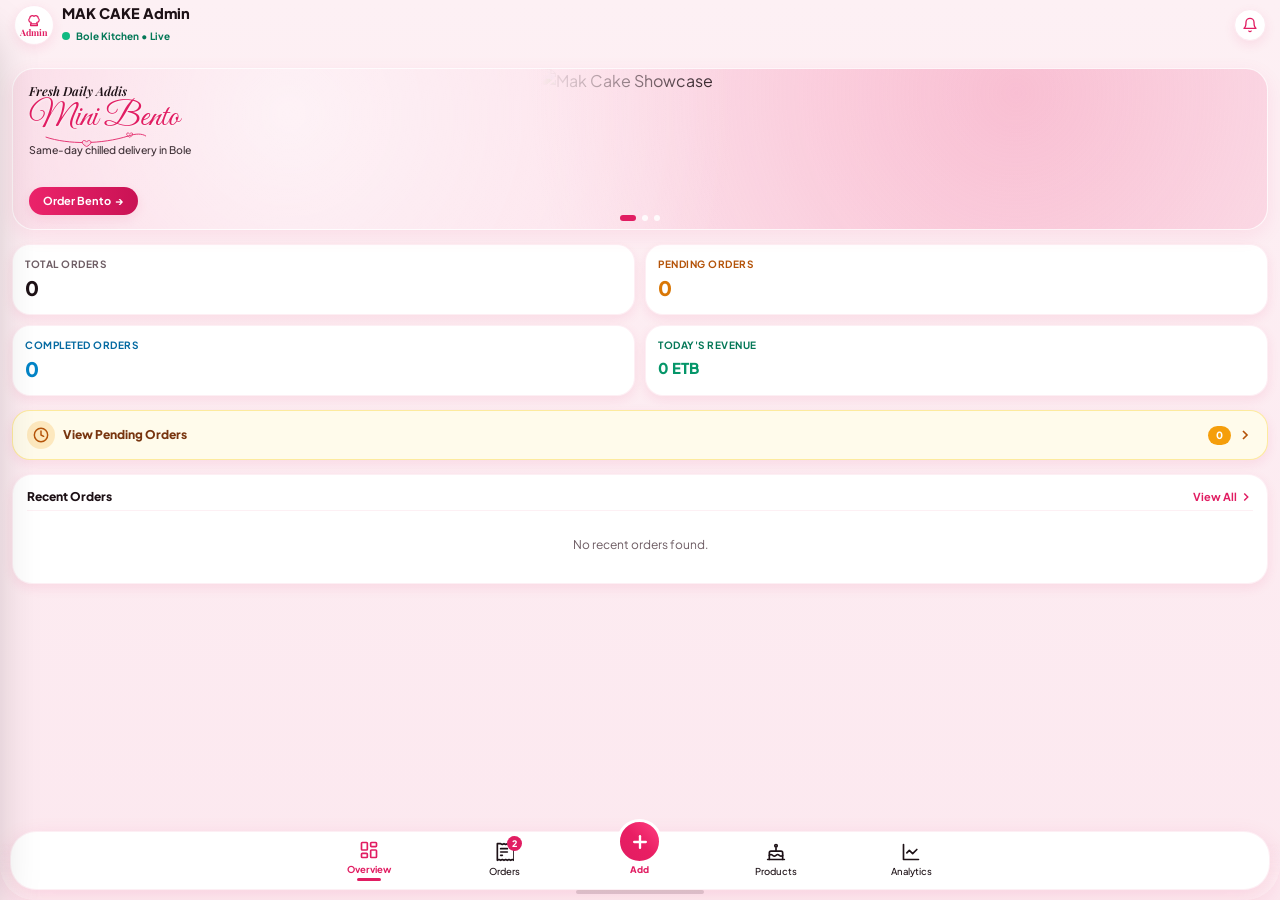
==== admin.html @ 9467a28c "Implement cross-browser Firebase Firestore order sync + firestore.rules + auth-gated admin subscript" ====
<!DOCTYPE html>
<html lang="en">
<head>
  <meta charset="UTF-8" />
  <meta name="viewport" content="width=device-width, initial-scale=1.0, maximum-scale=1.0, user-scalable=no, viewport-fit=cover" />
  
  <!-- Progressive Web App (PWA) Manifest & Meta -->
  <link rel="manifest" href="./manifest.json" />
  <meta name="theme-color" content="#FFF2F5" />
  <meta name="mobile-web-app-capable" content="yes" />
  <meta name="application-name" content="MAK CAKE" />
  
  <!-- Apple iOS Safari Standalone PWA Meta & Touch Icons -->
  <meta name="apple-mobile-web-app-capable" content="yes" />
  <meta name="apple-mobile-web-app-status-bar-style" content="default" />
  <meta name="apple-mobile-web-app-title" content="MAK CAKE" />
  <link rel="apple-touch-icon" href="./images/mak-cake-logo.webp" />
  <link rel="icon" type="image/webp" href="./images/mak-cake-logo.webp" />
  <title>MAK CAKE — Addis Ababa Luxury Bakery &amp; Mobile Admin App</title>

  <!-- Compiled Tailwind CSS -->
  <link rel="stylesheet" href="./css/styles.css?v=4" />

  <!-- Google Fonts: Plus Jakarta Sans, Playfair Display & Great Vibes -->
  <link rel="preconnect" href="https://fonts.googleapis.com" />
  <link rel="preconnect" href="https://fonts.gstatic.com" crossorigin />
  <link href="https://fonts.googleapis.com/css2?family=Great+Vibes&family=Playfair+Display:ital,wght@0,600;0,700;1,600;1,700&family=Plus+Jakarta+Sans:wght@400;500;600;700;800&display=swap" rel="stylesheet" />

  <link rel="stylesheet" href="./css/app.css?v=6" />
  <!-- Early SVG Fallback definition -->
  </head>
<body class="standalone-app standalone-admin workspace-bg min-h-screen font-sans text-ink antialiased selection:bg-blush-300 flex flex-col">

  <!-- ===================================================================== -->
  <!-- CLEAN MINIMAL WORKSPACE TOP SWITCHER                                  -->
  <!-- ===================================================================== -->
  <header style="display: none !important;" class="sticky top-0 z-40 bg-white/85 backdrop-blur-md border-b border-blush-300/70">
    <div class="max-w-[1200px] mx-auto px-4 py-2.5 flex flex-wrap items-center justify-between gap-3">
      <!-- Compact Brand Badge -->
      <div class="flex items-center gap-2.5">
        <div class="w-9 h-9 rounded-full bg-white shadow-rose-sm border border-blush-200 flex flex-col items-center justify-center leading-none shrink-0">
          <svg class="w-4 h-3.5 text-berry" viewBox="0 0 24 20" fill="none" stroke="currentColor" stroke-width="2" stroke-linecap="round" stroke-linejoin="round">
            <path d="M6 15h12v3H6z"/>
            <path d="M7 15v-2a4 4 0 0 1-2-7.5A4.5 4.5 0 0 1 12 2a4.5 4.5 0 0 1 7 3.5A4 4 0 0 1 17 13v2"/>
          </svg>
          <span class="font-serif text-[8px] font-bold text-berry -mt-0.5">Mak</span>
        </div>
        <div>
          <div class="flex items-center gap-1.5">
            <span class="font-extrabold text-sm tracking-tight text-ink">MAK CAKE</span>
            <span class="px-2 py-0.5 rounded-full bg-berry-soft text-berry text-[10px] font-bold">Addis Ababa</span>
            <span class="hidden sm:inline-block px-2 py-0.5 rounded-full bg-emerald-50 text-emerald-700 border border-emerald-200 text-[10px] font-bold">100% Halal</span>
          </div>
        </div>
      </div>

      <!-- Segmented Pill Switcher -->
      <div class="flex items-center gap-2 flex-wrap">
      <div class="flex items-center bg-blush-100 p-1 rounded-full border border-blush-300/80 shadow-inner">
        <button onclick="setWorkspaceMode('customer')" id="mode-btn-customer" class="mode-btn px-3.5 py-1.5 rounded-full text-xs font-bold transition-all">
          Customer Phone
        </button>
        <button onclick="setWorkspaceMode('dual')" id="mode-btn-dual" class="mode-btn hidden min-[900px]:inline-flex px-3.5 py-1.5 rounded-full text-xs font-bold transition-all items-center gap-1">
          Dual Phone View
        </button>
        <button onclick="setWorkspaceMode('admin')" id="mode-btn-admin" class="mode-btn px-3.5 py-1.5 rounded-full text-xs font-bold transition-all flex items-center gap-1.5">
          <span>Admin Phone</span>
          <span id="header-admin-badge" class="px-1.5 py-0.5 rounded-full bg-berry text-white text-[10px] font-extrabold leading-none">2</span>
        </button>
      </div>
      
    </div>
    </div>
  </header>

  <!-- Global Sync Toast -->
  <div id="global-toast" class="fixed bottom-5 right-5 z-[100] pointer-events-none opacity-0 translate-y-4 transition-all duration-300">
    <div class="bg-ink text-white px-4 py-2.5 rounded-full shadow-rose-md border border-berry/40 flex items-center gap-2">
      <span class="w-5 h-5 rounded-full btn-berry text-white flex items-center justify-center shrink-0"><svg class="w-3 h-3" viewBox="0 0 24 24" fill="none" stroke="currentColor" stroke-width="3"><polyline points="20 6 9 17 4 12"/></svg></span>
      <span id="global-toast-msg" class="text-xs font-semibold">Synced live</span>
    </div>
  </div>

  <!-- ===================================================================== -->
  <!-- DUAL PHONE STAGE (Identical 390px x 844px iOS Phone Frames)           -->
  <!-- ===================================================================== -->
  <main class="flex-1 max-w-[1200px] w-full mx-auto px-3 sm:px-6 py-5 flex flex-col min-[900px]:flex-row items-center min-[900px]:items-start justify-center gap-7 lg:gap-10">

    <!-- =================================================================== -->
    <!-- PHONE 2: ADMIN / KDS MOBILE APP (Matching Blush-Pink & Magenta UI)  -->
    <!-- =================================================================== -->
    <section id="panel-admin" class="w-full max-w-[390px] flex flex-col items-center shrink-0">
      <div class="phone-frame relative w-full max-w-[390px] h-[844px] max-h-[86vh] min-h-[660px] app-canvas rounded-[44px] border-[10px] border-[#1B1518] shadow-phone flex flex-col overflow-hidden">

        <!-- Matching iOS 9:41 Status Bar -->
        <div class="ios-status-bar shrink-0 px-7 pt-3 pb-1.5 flex items-center justify-between text-[13px] font-bold text-ink select-none z-30">
          <span class="tracking-tight">9:41</span>
          <div class="flex items-center gap-1.5 text-ink">
            <svg class="w-4 h-3.5" viewBox="0 0 20 14" fill="currentColor">
              <rect x="1" y="9" width="3" height="4" rx="1"/>
              <rect x="6" y="6.5" width="3" height="6.5" rx="1"/>
              <rect x="11" y="3.5" width="3" height="9.5" rx="1"/>
              <rect x="16" y="1" width="3" height="12" rx="1"/>
            </svg>
            <svg class="w-4 h-3.5" viewBox="0 0 24 18" fill="none" stroke="currentColor" stroke-width="2.4" stroke-linecap="round">
              <path d="M2 6.5a15 15 0 0 1 20 0"/>
              <path d="M6 10.5a9.5 9.5 0 0 1 12 0"/>
              <circle cx="12" cy="15" r="1.5" fill="currentColor" stroke="none"/>
            </svg>
            <div class="flex items-center gap-[1px]">
              <div class="w-[22px] h-[11px] border-[1.5px] border-ink rounded-[3.5px] p-[1.5px] flex items-center">
                <div class="w-full h-full bg-emerald-500 rounded-[1.5px]"></div>
              </div>
              <div class="w-[1.5px] h-[4px] bg-ink rounded-r-sm"></div>
            </div>
          </div>
        </div>

        
        <!-- Admin In-Phone Refresh Page Toast (Animated Pill) -->
        <div id="admin-refresh-toast" class="hidden absolute top-20 left-4 right-4 z-50 pointer-events-none opacity-0 -translate-y-3 transition-all duration-300 ease-out">
          <div class="bg-gradient-to-r from-ink via-[#2D1B24] to-[#1F1218] text-white px-4 py-3 rounded-2xl shadow-2xl border border-berry/40 flex items-center gap-3 backdrop-blur-md">
            <div id="admin-refresh-toast-icon-wrap" class="w-8 h-8 rounded-full bg-berry/30 border border-berry/40 flex items-center justify-center shrink-0 shadow-inner">
              <svg id="admin-refresh-toast-spin" class="w-4 h-4 text-berry animate-spin-refresh" viewBox="0 0 24 24" fill="none" stroke="currentColor" stroke-width="2.5">
                <path d="M21.5 2v6h-6M2.5 22v-6h6M2 11.5a10 10 0 0 1 18.8-4.3M22 12.5a10 10 0 0 1-18.8 4.2"/>
              </svg>
              <svg id="admin-refresh-toast-check" class="w-4 h-4 text-emerald-400 hidden" viewBox="0 0 24 24" fill="none" stroke="currentColor" stroke-width="3">
                <polyline points="20 6 9 17 4 12"/>
              </svg>
            </div>
            <div class="flex-1 min-w-0">
              <div id="admin-refresh-toast-title" class="text-xs font-bold text-white flex items-center gap-1.5 leading-tight">
                <span>Refreshing Admin Dashboard...</span>
              </div>
              <div id="admin-refresh-toast-sub" class="text-[10.5px] text-pink-100 font-medium truncate mt-0.5">
                Syncing orders queue, revenue &amp; shop status...
              </div>
            </div>
          </div>
        </div>

        <!-- Admin In-Phone Toast -->
        <div id="admin-toast" class="absolute top-20 left-4 right-4 z-[70] pointer-events-none opacity-0 -translate-y-2 transition-all duration-300">
          <div class="btn-berry text-white px-3.5 py-2.5 rounded-2xl shadow-lg flex items-center gap-2">
            <span class="w-5 h-5 rounded-full bg-white text-berry flex items-center justify-center shrink-0"><svg class="w-3 h-3" viewBox="0 0 24 24" fill="none" stroke="currentColor" stroke-width="3"><polyline points="20 6 9 17 4 12"/></svg></span>
            <span id="admin-toast-text" class="text-xs font-bold truncate">Order updated</span>
          </div>
        </div>

        <!-- Admin Header -->
        <div class="shrink-0 px-3.5 pt-1 pb-2 flex items-center justify-between z-20">
          <div class="flex items-center gap-2">
            <button onclick="openAdminSidebar()" aria-label="Open Admin Menu" class="w-10 h-10 rounded-full bg-white shadow-rose-sm border border-blush-200 flex flex-col items-center justify-center leading-none shrink-0 cursor-pointer active:scale-95 hover:border-berry/40 transition-all group" title="Open Admin Menu (Shop, Settings, Profile)">
              <svg class="w-4 h-3.5 text-berry group-hover:scale-110 transition-transform" viewBox="0 0 28 22" fill="none" stroke="currentColor" stroke-width="2.1" stroke-linecap="round" stroke-linejoin="round">
                <path d="M8 16h12v3H8z"/>
                <path d="M9 16v-2.5A4.2 4.2 0 0 1 6.5 6a4.5 4.5 0 0 1 7.5-3.2A4.5 4.5 0 0 1 21.5 6a4.2 4.2 0 0 1-2.5 7.5V16"/>
              </svg>
              <span class="font-serif font-bold text-[9px] text-berry">Admin</span>
            </button>
            <div>
              <div class="font-extrabold text-[14.5px] text-ink leading-tight">MAK CAKE Admin</div>
              <div class="inline-flex items-center gap-1.5 text-[10px] font-bold text-emerald-700">
                <span class="w-2 h-2 rounded-full bg-emerald-500 animate-pulse"></span>
                <span>Bole Kitchen • Live</span>
              </div>
            </div>
          </div>

          <!-- Top Right Controls: Single Unified Notification Bell & Shop -->
          <div class="flex items-center gap-2">
            <!-- 1. Single Unified Notification Bell (With Unread Counter Badge) -->
            <button id="admin-notif-btn" onclick="toggleAdminNotifications()" aria-label="Admin Notifications" class="relative w-8 h-8 rounded-full bg-white shadow-rose-sm border border-blush-200 text-ink hover:text-berry flex items-center justify-center transition-all active:scale-95 cursor-pointer" title="Admin Notifications & Kitchen Alerts">
              <svg class="w-4 h-4 text-berry" viewBox="0 0 24 24" fill="none" stroke="currentColor" stroke-width="2" stroke-linecap="round" stroke-linejoin="round">
                <path d="M18 8A6 6 0 0 0 6 8c0 7-3 9-3 9h18s-3-2-3-9"/><path d="M13.73 21a2 2 0 0 1-3.46 0"/>
              </svg>
              <span id="admin-notif-badge" class="hidden absolute -top-1 -right-1 min-w-[15px] h-[15px] px-1 rounded-full bg-berry text-white text-[8.5px] font-extrabold flex items-center justify-center shadow-xs">0</span>
            </button>

            
          </div>
        </div>

        <!-- ADMIN SIDEBAR DRAWER (Right-Side Slide-In Navigation) -->
        <div id="admin-sidebar-backdrop" onclick="closeAdminSidebar()" class="hidden opacity-0 absolute inset-0 bg-ink/45 backdrop-blur-[3px] z-50 transition-opacity duration-300"></div>
        <aside id="admin-sidebar-drawer" aria-label="Admin Navigation Drawer" class="absolute inset-y-0 left-0 z-50 w-[290px] max-w-[85%] bg-white shadow-2xl flex flex-col transition-transform duration-300 ease-out -translate-x-full rounded-r-[30px] overflow-hidden border-r border-blush-200/80">
          
          <!-- Top Bar & Close Button -->
          <div class="shrink-0 px-4 pt-4 pb-3 border-b border-blush-100 bg-gradient-to-b from-blush-50/70 to-white">
            <div class="flex items-center justify-between mb-3">
              <span class="text-[10px] font-extrabold uppercase tracking-wider text-berry bg-blush-100 px-2.5 py-1 rounded-full border border-blush-200/70">Admin Menu</span>
              <button onclick="closeAdminSidebar()" aria-label="Close Admin Drawer" class="w-8 h-8 rounded-full bg-white hover:bg-blush-100 border border-blush-200 text-ink hover:text-berry flex items-center justify-center shadow-rose-sm transition-all active:scale-95 cursor-pointer">
                <svg class="w-4 h-4" viewBox="0 0 24 24" fill="none" stroke="currentColor" stroke-width="2.3" stroke-linecap="round" stroke-linejoin="round"><line x1="18" y1="6" x2="6" y2="18"/><line x1="6" y1="6" x2="18" y2="18"/></svg>
              </button>
            </div>

            <!-- Admin Profile Area: Photo, Name, Role & Shop Name -->
            <div class="flex items-center gap-3 p-2.5 rounded-2xl bg-white border border-blush-200/80 shadow-rose-sm">
              <div class="relative w-12 h-12 rounded-full overflow-hidden ring-2 ring-berry/25 bg-blush-100 shrink-0 flex items-center justify-center">
                <img
                  id="drawer-admin-avatar"
                  src="./images/mak-cake-logo.webp"
                  alt="MAK CAKE Admin Profile"
                  class="w-full h-full object-cover"
                  onerror="this.style.display='none'; this.nextElementSibling.classList.remove('hidden');"
                />
                <svg class="hidden w-6 h-6 text-berry" viewBox="0 0 24 24" fill="none" stroke="currentColor" stroke-width="2"><path d="M20 21v-2a4 4 0 0 0-4-4H8a4 4 0 0 0-4 4v2"/><circle cx="12" cy="7" r="4"/></svg>
                <span class="absolute bottom-0 right-0 w-3 h-3 rounded-full bg-emerald-500 border-2 border-white"></span>
              </div>
              <div class="min-w-0 flex-1">
                <h3 id="drawer-admin-name" class="text-[13px] font-extrabold text-ink truncate leading-tight">Mahlet Mekonnen (Owner)</h3>
                <div id="drawer-admin-role" class="text-[10.5px] font-bold text-berry truncate mt-0.5">Owner</div>
                <div class="text-[10px] font-semibold text-ink-muted truncate flex items-center gap-1 mt-0.5">
                  <span class="w-1.5 h-1.5 rounded-full bg-berry/60 shrink-0"></span>
                  <span id="drawer-admin-shop" class="truncate">MAK CAKE • Bole Kitchen</span>
                </div>
              </div>
            </div>
          </div>

          <!-- Scrollable Five Main Navigation Items -->
          <div id="admin-drawer-nav-list" class="flex-1 overflow-y-auto no-scrollbar px-3.5 py-3.5 space-y-2">
            <!-- 1. My Profile -->
            <button data-drawer-item="my-profile" onclick="selectAdminDrawerItem('my-profile', 'My Profile')" class="admin-drawer-item w-full flex items-center gap-3 px-3 py-2.5 rounded-2xl bg-white hover:bg-blush-50 border border-blush-100 hover:border-blush-300 text-ink transition-all active:scale-[0.98] cursor-pointer group">
              <div class="drawer-item-icon w-9 h-9 rounded-xl bg-blush-100 text-berry group-hover:bg-berry group-hover:text-white flex items-center justify-center shrink-0 transition-colors">
                <svg class="w-4 h-4" viewBox="0 0 24 24" fill="none" stroke="currentColor" stroke-width="2" stroke-linecap="round" stroke-linejoin="round"><path d="M20 21v-2a4 4 0 0 0-4-4H8a4 4 0 0 0-4 4v2"/><circle cx="12" cy="7" r="4"/></svg>
              </div>
              <span class="drawer-item-label flex-1 text-left text-[12.5px] font-bold text-ink">My Profile</span>
              <svg class="drawer-item-chevron w-4 h-4 text-ink-light group-hover:text-berry transition-colors shrink-0" viewBox="0 0 24 24" fill="none" stroke="currentColor" stroke-width="2.2" stroke-linecap="round" stroke-linejoin="round"><polyline points="9 18 15 12 9 6"/></svg>
            </button>

            <!-- 2. Shop Management -->
            <button data-drawer-item="shop-management" onclick="selectAdminDrawerItem('shop-management', 'Shop Management')" class="admin-drawer-item w-full flex items-center gap-3 px-3 py-2.5 rounded-2xl bg-white hover:bg-blush-50 border border-blush-100 hover:border-blush-300 text-ink transition-all active:scale-[0.98] cursor-pointer group">
              <div class="drawer-item-icon w-9 h-9 rounded-xl bg-blush-100 text-berry group-hover:bg-berry group-hover:text-white flex items-center justify-center shrink-0 transition-colors">
                <svg class="w-4 h-4" viewBox="0 0 24 24" fill="none" stroke="currentColor" stroke-width="2" stroke-linecap="round" stroke-linejoin="round"><path d="M3 9l9-7 9 7v11a2 2 0 0 1-2 2H5a2 2 0 0 1-2-2z"/><polyline points="9 22 9 12 15 12 15 22"/></svg>
              </div>
              <span class="drawer-item-label flex-1 text-left text-[12.5px] font-bold text-ink">Shop Management</span>
              <svg class="drawer-item-chevron w-4 h-4 text-ink-light group-hover:text-berry transition-colors shrink-0" viewBox="0 0 24 24" fill="none" stroke="currentColor" stroke-width="2.2" stroke-linecap="round" stroke-linejoin="round"><polyline points="9 18 15 12 9 6"/></svg>
            </button>

            <!-- 3. Product Configuration -->
            <button data-drawer-item="product-configuration" onclick="selectAdminDrawerItem('product-configuration', 'Product Configuration')" class="admin-drawer-item w-full flex items-center gap-3 px-3 py-2.5 rounded-2xl bg-white hover:bg-blush-50 border border-blush-100 hover:border-blush-300 text-ink transition-all active:scale-[0.98] cursor-pointer group">
              <div class="drawer-item-icon w-9 h-9 rounded-xl bg-blush-100 text-berry group-hover:bg-berry group-hover:text-white flex items-center justify-center shrink-0 transition-colors">
                <svg class="w-4 h-4" viewBox="0 0 24 24" fill="none" stroke="currentColor" stroke-width="2" stroke-linecap="round" stroke-linejoin="round"><path d="M12 2L2 7l10 5 10-5-10-5z"/><path d="M2 17l10 5 10-5"/><path d="M2 12l10 5 10-5"/></svg>
              </div>
              <span class="drawer-item-label flex-1 text-left text-[12.5px] font-bold text-ink">Product Configuration</span>
              <svg class="drawer-item-chevron w-4 h-4 text-ink-light group-hover:text-berry transition-colors shrink-0" viewBox="0 0 24 24" fill="none" stroke="currentColor" stroke-width="2.2" stroke-linecap="round" stroke-linejoin="round"><polyline points="9 18 15 12 9 6"/></svg>
            </button>

            <!-- 4. Marketing & Promotions -->
            <button data-drawer-item="marketing-promotions" onclick="selectAdminDrawerItem('marketing-promotions', 'Marketing & Promotions')" class="admin-drawer-item w-full flex items-center gap-3 px-3 py-2.5 rounded-2xl bg-white hover:bg-blush-50 border border-blush-100 hover:border-blush-300 text-ink transition-all active:scale-[0.98] cursor-pointer group">
              <div class="drawer-item-icon w-9 h-9 rounded-xl bg-blush-100 text-berry group-hover:bg-berry group-hover:text-white flex items-center justify-center shrink-0 transition-colors">
                <svg class="w-4 h-4" viewBox="0 0 24 24" fill="none" stroke="currentColor" stroke-width="2" stroke-linecap="round" stroke-linejoin="round"><path d="M3 11l18-5v12L3 14v-3z"/><path d="M11.6 16.8a3 3 0 1 1-5.8-1.6"/></svg>
              </div>
              <span class="drawer-item-label flex-1 text-left text-[12.5px] font-bold text-ink">Marketing &amp; Promotions</span>
              <svg class="drawer-item-chevron w-4 h-4 text-ink-light group-hover:text-berry transition-colors shrink-0" viewBox="0 0 24 24" fill="none" stroke="currentColor" stroke-width="2.2" stroke-linecap="round" stroke-linejoin="round"><polyline points="9 18 15 12 9 6"/></svg>
            </button>

            <!-- 5. Settings -->
            <button data-drawer-item="settings" onclick="selectAdminDrawerItem('settings', 'Settings')" class="admin-drawer-item w-full flex items-center gap-3 px-3 py-2.5 rounded-2xl bg-white hover:bg-blush-50 border border-blush-100 hover:border-blush-300 text-ink transition-all active:scale-[0.98] cursor-pointer group">
              <div class="drawer-item-icon w-9 h-9 rounded-xl bg-blush-100 text-berry group-hover:bg-berry group-hover:text-white flex items-center justify-center shrink-0 transition-colors">
                <svg class="w-4 h-4" viewBox="0 0 24 24" fill="none" stroke="currentColor" stroke-width="2" stroke-linecap="round" stroke-linejoin="round"><circle cx="12" cy="12" r="3"/><path d="M19.4 15a1.65 1.65 0 0 0 .33 1.82l.06.06a2 2 0 0 1 0 2.83 2 2 0 0 1-2.83 0l-.06-.06a1.65 1.65 0 0 0-1.82-.33 1.65 1.65 0 0 0-1 1.51V21a2 2 0 0 1-2 2 2 2 0 0 1-2-2v-.09A1.65 1.65 0 0 0 9 19.4a1.65 1.65 0 0 0-1.82.33l-.06.06a2 2 0 0 1-2.83 0 2 2 0 0 1 0-2.83l.06-.06a1.65 1.65 0 0 0 .33-1.82 1.65 1.65 0 0 0-1.51-1H3a2 2 0 0 1-2-2 2 2 0 0 1 2-2h.09A1.65 1.65 0 0 0 4.6 9a1.65 1.65 0 0 0-.33-1.82l-.06-.06a2 2 0 0 1 0-2.83 2 2 0 0 1 2.83 0l.06.06a1.65 1.65 0 0 0 1.82.33H9a1.65 1.65 0 0 0 1-1.51V3a2 2 0 0 1 2-2 2 2 0 0 1 2 2v.09a1.65 1.65 0 0 0 1 1.51 1.65 1.65 0 0 0 1.82-.33l.06-.06a2 2 0 0 1 2.83 0 2 2 0 0 1 0 2.83l-.06.06a1.65 1.65 0 0 0-.33 1.82V9a1.65 1.65 0 0 0 1.51 1H21a2 2 0 0 1 2 2 2 2 0 0 1-2 2h-.09a1.65 1.65 0 0 0-1.51 1z"/></svg>
              </div>
              <span class="drawer-item-label flex-1 text-left text-[12.5px] font-bold text-ink">Settings</span>
              <svg class="drawer-item-chevron w-4 h-4 text-ink-light group-hover:text-berry transition-colors shrink-0" viewBox="0 0 24 24" fill="none" stroke="currentColor" stroke-width="2.2" stroke-linecap="round" stroke-linejoin="round"><polyline points="9 18 15 12 9 6"/></svg>
            </button>
          </div>

          <!-- Fixed Bottom Upgrade CTA + Logout Action -->
          <div class="shrink-0 p-3.5 border-t border-blush-100 bg-white space-y-2.5">
            <!-- 6. Upgrade Plan (Animated Gradient CTA) -->
            <button data-drawer-item="upgrade-plan" onclick="selectAdminDrawerItem('upgrade-plan', 'Upgrade Plan')" class="admin-drawer-item upgrade-cta-gradient relative overflow-hidden w-full flex items-center gap-3 px-3 py-2.5 rounded-2xl text-white transition-all active:scale-[0.98] cursor-pointer group">
              <div class="relative z-10 w-9 h-9 rounded-xl bg-white/20 backdrop-blur-sm text-white flex items-center justify-center shrink-0 border border-white/25">
                <svg class="w-4 h-4" viewBox="0 0 24 24" fill="none" stroke="currentColor" stroke-width="2.2" stroke-linecap="round" stroke-linejoin="round"><path d="M12 2l3.09 6.26L22 9.27l-5 4.87 1.18 6.88L12 17.77l-6.18 3.25L7 14.14 2 9.27l6.91-1.01L12 2z"/></svg>
              </div>
              <div class="relative z-10 flex-1 text-left min-w-0">
                <div class="flex items-center gap-1.5">
                  <span class="text-[12.5px] font-extrabold text-white truncate">Upgrade Plan</span>
                  <span class="px-1.5 py-0.5 rounded-full bg-white/20 text-[8.5px] font-extrabold uppercase tracking-wider text-white">Pro</span>
                </div>
                <div id="drawer-current-plan-sub" class="text-[9.5px] font-bold text-white/90 truncate">Current: Advanced</div>
              </div>
              <svg class="relative z-10 w-4 h-4 text-white/90 group-hover:translate-x-0.5 transition-transform shrink-0" viewBox="0 0 24 24" fill="none" stroke="currentColor" stroke-width="2.4" stroke-linecap="round" stroke-linejoin="round"><polyline points="9 18 15 12 9 6"/></svg>
            </button>
            <button onclick="handleAdminLogout()" class="w-full flex items-center justify-center gap-2 py-2.5 rounded-2xl bg-blush-50 hover:bg-rose-100 border border-blush-200 text-berry font-extrabold text-xs transition-all active:scale-[0.98] cursor-pointer">
              <svg class="w-4 h-4" viewBox="0 0 24 24" fill="none" stroke="currentColor" stroke-width="2.2" stroke-linecap="round" stroke-linejoin="round"><path d="M9 21H5a2 2 0 0 1-2-2V5a2 2 0 0 1 2-2h4"/><polyline points="16 17 21 12 16 7"/><line x1="21" y1="12" x2="9" y2="12"/></svg>
              <span>Logout</span>
            </button>
          </div>
        </aside>

        
        
        <!-- Upgrade Confirmation & Payment Modal (Redesigned) -->
        <div id="upg-modal-backdrop" onclick="closeUpgradeConfirmModal()" class="hidden absolute inset-0 bg-ink/50 backdrop-blur-[3px] z-[55] transition-opacity"></div>
        <div id="upg-confirm-modal" class="hidden absolute inset-0 z-[56] flex items-center justify-center p-3.5 pointer-events-none">
          <div class="pointer-events-auto w-full bg-white rounded-[28px] p-4 shadow-2xl border border-blush-200 max-h-[86%] overflow-y-auto no-scrollbar animate-view">
          <!-- STEP A: PAYMENT FORM -->
          <div id="upg-modal-form-view" class="space-y-3">
            <div class="flex items-center justify-between border-b border-blush-100 pb-2.5">
              <div class="flex items-center gap-2">
                <div class="w-8 h-8 rounded-xl bg-blush-100 text-berry flex items-center justify-center shrink-0">
                  <svg class="w-4 h-4" viewBox="0 0 24 24" fill="none" stroke="currentColor" stroke-width="2.2"><path d="M12 2l3.09 6.26L22 9.27l-5 4.87 1.18 6.88L12 17.77l-6.18 3.25L7 14.14 2 9.27l6.91-1.01L12 2z"/></svg>
                </div>
                <div>
                  <h3 class="text-xs font-extrabold text-ink">Upgrade Payment</h3>
                  <p id="upg-modal-pkg-sub" class="text-[10px] text-berry font-bold">Basic &rarr; Premium</p>
                </div>
              </div>
              <button type="button" onclick="closeUpgradeConfirmModal()" class="w-7 h-7 rounded-full bg-blush-50 hover:bg-blush-100 text-ink hover:text-berry flex items-center justify-center cursor-pointer">&times;</button>
            </div>

            <!-- Payment Difference Calculation Card -->
            <div class="p-3 rounded-2xl bg-gradient-to-br from-blush-50 to-white border border-berry/25 space-y-1.5">
              <div class="flex items-center justify-between text-[10.5px] text-ink-muted">
                <span>Current Package</span>
                <span id="upg-calc-current" class="font-bold text-ink">Basic (3,000 ETB)</span>
              </div>
              <div class="flex items-center justify-between text-[10.5px] text-ink-muted">
                <span>Selected Package</span>
                <span id="upg-calc-target" class="font-bold text-ink">Premium (10,000 ETB)</span>
              </div>
              <div class="pt-1.5 border-t border-blush-200 flex items-center justify-between">
                <span class="text-[11px] font-extrabold text-ink">Remaining Payment</span>
                <span id="upg-calc-diff" class="text-sm font-black text-berry">7,000 ETB</span>
              </div>
            </div>

            <!-- Payment Method Selector Pills -->
            <div>
              <label class="block text-[10.5px] font-bold text-ink-muted mb-1.5">Select Payment Method</label>
              <div class="grid grid-cols-2 gap-2">
                <button type="button" id="upg-method-cbe" onclick="selectUpgradePayMethod('CBE')" class="p-2.5 rounded-2xl border-2 border-berry bg-blush-50 text-left flex items-center gap-2 transition-all cursor-pointer">
                  <img src="./images/cbe-logo.webp" alt="CBE" class="w-6 h-6 rounded-lg object-contain bg-white p-0.5 border border-purple-200 shrink-0" />
                  <span class="text-[11px] font-extrabold text-ink">CBE</span>
                </button>
                <button type="button" id="upg-method-tb" onclick="selectUpgradePayMethod('Telebirr')" class="p-2.5 rounded-2xl border border-blush-200 bg-white text-left flex items-center gap-2 transition-all cursor-pointer">
                  <img src="./images/telebirr-logo.webp" alt="Telebirr" class="w-6 h-6 rounded-lg object-contain bg-white p-0.5 border border-sky-200 shrink-0" />
                  <span class="text-[11px] font-extrabold text-ink">Telebirr</span>
                </button>
              </div>
              <input type="hidden" id="upg-pay-method" value="CBE" />
            </div>

            <!-- Payment Account Details -->
            <div class="p-3 rounded-2xl bg-blush-50/70 border border-blush-200/80 space-y-1 text-[10.5px]">
              <div class="font-extrabold text-ink flex items-center gap-1.5">
                <svg class="w-3.5 h-3.5 text-berry" viewBox="0 0 24 24" fill="none" stroke="currentColor" stroke-width="2.2"><rect x="2" y="5" width="20" height="14" rx="2"/><line x1="2" y1="10" x2="22" y2="10"/></svg>
                <span>Transfer to MAK CAKE Account</span>
              </div>
              <div id="upg-modal-accounts" class="text-ink-muted space-y-1"></div>
            </div>

            <!-- Payment Receipt Upload (Image or PDF) -->
            <div>
              <label class="block text-[10.5px] font-bold text-ink-muted mb-1">Upload Payment Receipt (Image or PDF) *</label>
              <input id="upg-pay-receipt" type="file" accept="image/png,image/jpeg,image/webp,application/pdf,.pdf" onchange="handleUpgradeReceiptUpload(this)" class="hidden" />
              <button id="upg-receipt-dropzone" type="button" onclick="document.getElementById('upg-pay-receipt').click()" class="w-full p-3 rounded-2xl border-2 border-dashed border-blush-300 hover:border-berry bg-blush-50/50 text-center space-y-1 transition-all cursor-pointer">
                <div class="w-8 h-8 mx-auto rounded-full bg-white text-berry border border-blush-200 flex items-center justify-center shadow-2xs">
                  <svg class="w-4 h-4" viewBox="0 0 24 24" fill="none" stroke="currentColor" stroke-width="2.2"><path d="M21 15v4a2 2 0 0 1-2 2H5a2 2 0 0 1-2-2v-4"/><polyline points="17 8 12 3 7 8"/><line x1="12" y1="3" x2="12" y2="15"/></svg>
                </div>
                <div id="upg-receipt-label" class="text-[11px] font-extrabold text-ink">Tap to upload receipt (PNG, JPG, PDF)</div>
              </button>
              <div id="upg-receipt-preview-box" class="hidden rounded-2xl border border-emerald-200 bg-emerald-50/40 p-2.5 space-y-2">
                <div id="upg-receipt-img-wrap" class="relative rounded-xl overflow-hidden bg-white border border-blush-200/80 flex items-center justify-center p-1.5">
                  <img id="upg-receipt-preview-img" src="" alt="Payment receipt screenshot preview" class="w-full max-h-40 object-contain rounded-lg" />
                </div>
                <div id="upg-receipt-pdf-wrap" class="hidden items-center gap-2.5 p-2 rounded-xl bg-white border border-blush-200/80">
                  <div class="w-9 h-9 rounded-xl bg-rose-50 text-berry flex items-center justify-center shrink-0 border border-blush-200">
                    <svg class="w-4 h-4" viewBox="0 0 24 24" fill="none" stroke="currentColor" stroke-width="2.2"><path d="M14 2H6a2 2 0 0 0-2 2v16a2 2 0 0 0 2 2h12a2 2 0 0 0 2-2V8z"/><polyline points="14 2 14 8 20 8"/></svg>
                  </div>
                  <div class="min-w-0 flex-1">
                    <div class="text-[11px] font-extrabold text-ink">PDF Receipt Attached</div>
                    <div class="text-[9.5px] font-semibold text-emerald-700">Ready for verification</div>
                  </div>
                </div>
                <div class="flex items-center justify-between gap-2 px-0.5">
                  <div class="flex items-center gap-1.5 min-w-0">
                    <span class="w-4 h-4 rounded-full bg-emerald-500 text-white flex items-center justify-center shrink-0">
                      <svg class="w-2.5 h-2.5" viewBox="0 0 24 24" fill="none" stroke="currentColor" stroke-width="3"><polyline points="20 6 9 17 4 12"/></svg>
                    </span>
                    <span id="upg-receipt-preview-name" class="text-[11px] font-extrabold text-ink truncate"></span>
                  </div>
                  <div class="flex items-center gap-1.5 shrink-0">
                    <button type="button" onclick="document.getElementById('upg-pay-receipt').click()" class="px-2.5 py-1 rounded-lg bg-white hover:bg-blush-50 border border-blush-200 text-berry text-[10px] font-extrabold cursor-pointer transition-colors">Change</button>
                    <button type="button" onclick="clearUpgradeReceiptPreview()" class="px-2 py-1 rounded-lg bg-white hover:bg-rose-50 border border-blush-200 text-ink-muted hover:text-berry text-[10px] font-bold cursor-pointer transition-colors">Remove</button>
                  </div>
                </div>
              </div>
            </div>

            <div class="flex items-center gap-2 pt-1">
              <button type="button" onclick="closeUpgradeConfirmModal()" class="flex-1 py-2.5 rounded-full bg-blush-50 hover:bg-blush-100 border border-blush-200 text-ink text-xs font-bold cursor-pointer">Cancel</button>
              <button type="button" id="upg-submit-btn" onclick="submitPackageUpgradeRequest()" class="flex-[1.5] py-2.5 rounded-full btn-berry text-white text-xs font-extrabold shadow-rose-sm cursor-pointer">Submit Payment</button>
            </div>
          </div>

          <!-- STEP B: THANK YOU CONFIRMATION SCREEN -->
          <div id="upg-modal-thankyou-view" class="hidden py-4 text-center space-y-3">
            <div class="w-14 h-14 mx-auto rounded-full bg-emerald-500 text-white flex items-center justify-center shadow-lg animate-upg-check">
              <svg class="w-7 h-7" viewBox="0 0 24 24" fill="none" stroke="currentColor" stroke-width="3"><polyline points="20 6 9 17 4 12"/></svg>
            </div>
            <div class="space-y-1">
              <h3 class="text-base font-black text-ink">Thank You!</h3>
              <p class="text-xs font-bold text-emerald-700">Your payment has been submitted successfully.</p>
              <p class="text-[11px] text-ink-muted leading-relaxed px-2">
                Your upgrade request is now <strong class="text-amber-700">Under Review</strong>. We will verify your payment and activate your new package shortly.
              </p>
            </div>
            <div class="p-3 rounded-2xl bg-blush-50 border border-blush-200 text-[11px] space-y-1">
              <div class="flex justify-between"><span class="text-ink-muted">Selected Package</span><span id="upg-ty-pkg" class="font-extrabold text-ink">Premium</span></div>
              <div class="flex justify-between"><span class="text-ink-muted">Submitted Amount</span><span id="upg-ty-amt" class="font-extrabold text-berry">7,000 ETB</span></div>
              <div class="flex justify-between"><span class="text-ink-muted">Status</span><span class="px-2 py-0.5 rounded-full bg-amber-100 text-amber-800 text-[9.5px] font-extrabold">Under Review</span></div>
            </div>
            <button type="button" onclick="closeUpgradeConfirmModal()" class="w-full py-2.5 rounded-full btn-berry text-white text-xs font-extrabold shadow-rose-sm cursor-pointer">Done</button>
          </div>

          <!-- STEP C: CONGRATULATIONS APPROVAL SCREEN -->
          <div id="upg-modal-congrats-view" class="hidden relative overflow-hidden py-5 text-center space-y-3">
            <!-- Subtle Confetti -->
            <span class="upg-confetti-dot bg-berry" style="left:15%; top:8px; animation-delay:0s;"></span>
            <span class="upg-confetti-dot bg-amber-400" style="left:32%; top:4px; animation-delay:0.25s;"></span>
            <span class="upg-confetti-dot bg-emerald-400" style="left:52%; top:6px; animation-delay:0.15s;"></span>
            <span class="upg-confetti-dot bg-pink-400" style="left:70%; top:10px; animation-delay:0.4s;"></span>
            <span class="upg-confetti-dot bg-berry" style="left:84%; top:5px; animation-delay:0.3s;"></span>

            <div class="w-16 h-16 mx-auto rounded-full bg-gradient-to-br from-emerald-400 to-emerald-600 text-white flex items-center justify-center shadow-lg animate-upg-check">
              <svg class="w-8 h-8" viewBox="0 0 24 24" fill="none" stroke="currentColor" stroke-width="3"><polyline points="20 6 9 17 4 12"/></svg>
            </div>
            <div class="space-y-1">
              <h3 class="text-base font-black text-ink">Congratulations!</h3>
              <p class="text-xs font-bold text-berry">Your upgrade is complete! Your new package is now active.</p>
              <p id="upg-congrats-pkg-line" class="text-[11px] text-ink-muted"></p>
            </div>
            <button type="button" onclick="closeUpgradeConfirmModal(); switchAdminTab('overview');
        if (window.FirebaseService && typeof window.FirebaseService.getRedirectResult === 'function') {
          window.FirebaseService.getRedirectResult().then(rUser => {
            if (rUser && rUser.email) {
              completeGoogleConnectRequest({ email: rUser.email, name: rUser.displayName || '', picture: rUser.photoURL || '' });
              localStorage.removeItem('mak_admin_logged_out');
              isAdminSessionLocked = false;
              document.getElementById('admin-login-gate')?.classList.add('hidden');
              if (typeof showAdminToast === 'function') showAdminToast('Signed in with Google: ' + rUser.email, 'success');
            }
          }).catch(e => console.warn('Redirect auth check:', e));
        }" class="w-full py-2.5 rounded-full btn-berry text-white text-xs font-extrabold shadow-rose-md cursor-pointer">
              Explore Your New Features &rarr;
            </button>
          </div>
          </div>
        </div>

        <!-- LOGOUT CONFIRMATION DIALOG (STEP 7) -->
        <div id="admin-logout-backdrop" onclick="closeAdminLogoutModal()" class="hidden absolute inset-0 bg-ink/50 backdrop-blur-[2px] z-[55]"></div>
        <div id="admin-logout-modal" class="hidden absolute top-1/2 -translate-y-1/2 inset-x-5 z-[56] bg-white rounded-[26px] p-5 shadow-2xl border border-blush-200 text-center space-y-3.5">
          <div class="w-12 h-12 mx-auto rounded-full bg-rose-50 border border-rose-200 text-berry flex items-center justify-center">
            <svg class="w-6 h-6" viewBox="0 0 24 24" fill="none" stroke="currentColor" stroke-width="2.2" stroke-linecap="round" stroke-linejoin="round"><path d="M9 21H5a2 2 0 0 1-2-2V5a2 2 0 0 1 2-2h4"/><polyline points="16 17 21 12 16 7"/><line x1="21" y1="12" x2="9" y2="12"/></svg>
          </div>
          <div>
            <h3 class="text-sm font-extrabold text-ink">Log Out of Admin?</h3>
            <p class="text-[11px] text-ink-muted mt-1 leading-relaxed">Are you sure you want to log out? Your current session will be terminated and admin pages will be locked until you sign in again.</p>
          </div>
          <div class="flex items-center gap-2 pt-1">
            <button type="button" onclick="closeAdminLogoutModal()" class="flex-1 py-2.5 rounded-full bg-blush-50 hover:bg-blush-100 border border-blush-200 text-ink text-xs font-bold cursor-pointer">Cancel</button>
            <button type="button" id="admin-confirm-logout-btn" onclick="confirmAdminLogout()" class="flex-1 py-2.5 rounded-full btn-berry text-white text-xs font-extrabold shadow-rose-sm cursor-pointer">Confirm Logout</button>
          </div>
        </div>

        <!-- FIREBASE EMAIL/PASSWORD ADMIN LOGIN GATE -->
        <div id="admin-login-gate" class="hidden absolute inset-0 z-[60] bg-gradient-to-b from-blush-50 via-white to-blush-100 flex flex-col justify-center p-6 space-y-4">
          <div class="text-center space-y-2">
            <div class="w-14 h-14 mx-auto rounded-full bg-white border-2 border-berry/25 shadow-rose-sm flex items-center justify-center text-berry">
              <svg class="w-7 h-7" viewBox="0 0 24 24" fill="none" stroke="currentColor" stroke-width="2"><rect x="3" y="11" width="18" height="11" rx="2" ry="2"/><path d="M7 11V7a5 5 0 0 1 10 0v4"/></svg>
            </div>
            <h2 class="text-base font-extrabold text-ink">MAK CAKE Admin Login</h2>
            <p class="text-[11px] text-ink-muted">Sign in to access live customer orders &amp; bakery controls.</p>
          </div>

          <div id="admin-login-gate-err" class="hidden p-2.5 rounded-xl bg-rose-50 border border-rose-200 text-rose-700 text-[11px] font-bold text-center"></div>

          <form onsubmit="submitAdminGateLogin(event)" class="bg-white rounded-[22px] p-4 shadow-rose-sm border border-blush-200 space-y-3">
            <div>
              <label for="admin-login-username" class="block text-[10.5px] font-bold text-ink-muted mb-1">Username</label>
              <input id="admin-login-username" type="text" autocomplete="username" placeholder="Enter admin username" class="w-full px-3 py-2.5 rounded-xl bg-blush-50 border border-blush-200 text-xs font-bold text-ink focus:outline-none focus:ring-2 focus:ring-berry/30" />
            </div>
            <div>
              <label for="admin-login-password" class="block text-[10.5px] font-bold text-ink-muted mb-1">Password</label>
              <div class="relative">
                <input id="admin-login-password" type="password" autocomplete="current-password" placeholder="Enter password" class="w-full px-3 py-2.5 pr-10 rounded-xl bg-blush-50 border border-blush-200 text-xs font-bold text-ink focus:outline-none focus:ring-2 focus:ring-berry/30" />
                <button type="button" id="admin-password-toggle-btn" onclick="toggleAdminPasswordVisibility()" aria-label="Show password" class="absolute inset-y-0 right-0 px-3 flex items-center text-ink-muted hover:text-berry cursor-pointer">
                  <svg id="admin-password-eye-open" class="w-4 h-4" viewBox="0 0 24 24" fill="none" stroke="currentColor" stroke-width="2"><path d="M1 12s4-8 11-8 11 8 11 8-4 8-11 8-11-8-11-8z"/><circle cx="12" cy="12" r="3"/></svg>
                  <svg id="admin-password-eye-closed" class="w-4 h-4 hidden" viewBox="0 0 24 24" fill="none" stroke="currentColor" stroke-width="2"><path d="M17.94 17.94A10.07 10.07 0 0 1 12 20c-7 0-11-8-11-8a18.45 18.45 0 0 1 5.06-5.94M9.9 4.24A9.12 9.12 0 0 1 12 4c7 0 11 8 11 8a18.5 18.5 0 0 1-2.16 3.19m-6.72-1.07a3 3 0 1 1-4.24-4.24"/><line x1="1" y1="1" x2="23" y2="23"/></svg>
                </button>
              </div>
            </div>
            <button type="submit" id="admin-login-submit-btn" class="w-full py-2.5 rounded-full btn-berry text-white text-xs font-extrabold shadow-rose-sm cursor-pointer transition-opacity">Sign In</button>
          </form>
        </div>

        <!-- PROFILE DETAIL MODAL -->
        <div id="admin-profile-modal-backdrop" onclick="closeAdminProfileModal()" class="hidden absolute inset-0 bg-ink/50 backdrop-blur-[2px] z-50 transition-opacity"></div>
        <div id="admin-profile-modal" class="hidden absolute top-20 inset-x-4 z-50 bg-white rounded-[26px] p-5 shadow-2xl border border-blush-200 animate-scaleIn flex flex-col space-y-3.5 max-h-[75vh]">
          <div class="flex items-center justify-between border-b border-blush-100 pb-2">
            <div class="flex items-center gap-2">
              <div class="w-8 h-8 rounded-full bg-blush-100 text-berry flex items-center justify-center font-bold">
                <svg class="w-4 h-4" viewBox="0 0 24 24" fill="none" stroke="currentColor" stroke-width="2"><path d="M20 21v-2a4 4 0 0 0-4-4H8a4 4 0 0 0-4 4v2"/><circle cx="12" cy="7" r="4"/></svg>
              </div>
              <div>
                <h4 class="text-xs font-black text-ink">Owner Profile</h4>
                <p class="text-[10px] text-ink-muted">Account Identity &amp; Role</p>
              </div>
            </div>
            <button onclick="closeAdminProfileModal()" class="w-6 h-6 rounded-full bg-blush-100 hover:bg-blush-200 text-ink flex items-center justify-center cursor-pointer">
              <svg class="w-3.5 h-3.5" viewBox="0 0 24 24" fill="none" stroke="currentColor" stroke-width="2.5"><line x1="18" y1="6" x2="6" y2="18"/><line x1="6" y1="6" x2="18" y2="18"/></svg>
            </button>
          </div>
          <div class="space-y-2.5 text-xs">
            <div class="p-3 rounded-2xl bg-blush-50 border border-blush-200/80 flex items-center gap-3">
              <div class="w-12 h-12 rounded-full bg-white border border-blush-200 text-berry flex items-center justify-center font-serif text-lg font-bold shadow-rose-sm">
                MAK
              </div>
              <div class="min-w-0">
                <div class="text-xs font-extrabold text-ink">MAK CAKE Master Owner</div>
                <div class="text-[10.5px] text-berry font-bold">role: Super Administrator</div>
                <div class="text-[9.5px] text-ink-muted">Authorized for Bole Branch &amp; Online Store</div>
              </div>
            </div>
            <div>
              <label class="block text-[10.5px] font-bold text-ink mb-1">Admin Passcode</label>
              <input type="password" value="••••••••" readonly class="w-full px-3 py-2 rounded-xl bg-blush-50 border border-blush-200 text-ink text-xs font-mono" />
            </div>
            <div class="pt-1">
              <button onclick="closeAdminProfileModal(); showAdminToast('✓ Profile credentials verified & secure');" class="w-full py-2.5 rounded-full btn-berry text-white font-extrabold text-xs shadow-rose-sm cursor-pointer">
                Done
              </button>
            </div>
          </div>
        </div>

        <!-- ADMIN NOTIFICATIONS DROPDOWN / MODAL -->
        <div id="admin-notif-backdrop" onclick="toggleAdminNotifications(false)" class="hidden absolute inset-0 bg-ink/40 backdrop-blur-[2px] z-40 transition-opacity"></div>
        <div id="admin-notif-modal" class="hidden absolute top-14 right-3 left-3 z-50 bg-white rounded-[24px] p-4 shadow-2xl border border-blush-200 max-h-[75vh] flex flex-col space-y-3">
          <div class="flex items-center justify-between border-b border-blush-100 pb-2">
            <div class="flex items-center gap-2">
              <div class="w-7 h-7 rounded-full bg-blush-100 text-berry flex items-center justify-center font-bold">
                <svg class="w-4 h-4" viewBox="0 0 24 24" fill="none" stroke="currentColor" stroke-width="2"><path d="M18 8A6 6 0 0 0 6 8c0 7-3 9-3 9h18s-3-2-3-9"/><path d="M13.73 21a2 2 0 0 1-3.46 0"/></svg>
              </div>
              <div>
                <h4 class="text-xs font-extrabold text-ink">Admin Notifications</h4>
                <p class="text-[10px] text-ink-muted">Live Kitchen &amp; Order Alerts</p>
              </div>
            </div>
            <div class="flex items-center gap-1.5">
              <!-- Audio Chime Toggle integrated inside notifications -->
              <button onclick="toggleAdminBell()" id="admin-bell-btn" class="px-2 py-1 rounded-full text-[9.5px] font-bold border border-blush-200 bg-blush-50 text-berry flex items-center gap-1 active:scale-95 transition-transform cursor-pointer" title="Toggle Kitchen Audio Chime">
                <span id="admin-bell-icon" class="inline-flex items-center">
                  <svg class="w-3 h-3" viewBox="0 0 24 24" fill="none" stroke="currentColor" stroke-width="2"><path d="M18 8A6 6 0 0 0 6 8c0 7-3 9-3 9h18s-3-2-3-9"/><path d="M13.73 21a2 2 0 0 1-3.46 0"/></svg>
                </span>
                <span id="admin-bell-txt">Bell ON</span>
              </button>
              <button onclick="clearAdminNotifications()" class="text-[10px] font-bold text-berry hover:underline cursor-pointer">Clear</button>
              <button onclick="toggleAdminNotifications(false)" class="w-6 h-6 rounded-full bg-blush-100 text-ink flex items-center justify-center hover:bg-blush-200 cursor-pointer">
                <svg class="w-3 h-3" viewBox="0 0 24 24" fill="none" stroke="currentColor" stroke-width="2.5"><line x1="18" y1="6" x2="6" y2="18"/><line x1="6" y1="6" x2="18" y2="18"/></svg>
              </button>
            </div>
          </div>
          <div id="admin-notif-list" class="flex-1 overflow-y-auto no-scrollbar space-y-2 text-xs">
            <!-- Rendered by renderAdminNotifications() -->
          </div>
        </div>

        <!-- ADMIN SCROLLABLE CONTENT AREA -->
        <div id="admin-scroll-area" class="flex-1 overflow-y-auto no-scrollbar phone-scroll px-3 sm:px-5 lg:px-6 pb-24 space-y-3.5 relative" style="overscroll-behavior-y: none;">
          <!-- Pull-To-Refresh Visual Elastic Indicator (Admin Overview Only) -->
          <div id="admin-pull-refresh-indicator" class="pull-refresh-indicator pointer-events-none absolute top-2 left-0 right-0 z-30 flex items-center justify-center opacity-0" style="will-change: transform, opacity;">
            <div id="admin-pull-refresh-badge" class="w-9 h-9 rounded-full bg-white/95 backdrop-blur-md border border-blush-200/90 shadow-rose flex items-center justify-center text-berry" style="transition: border-color 0.2s ease, box-shadow 0.2s ease;">
              <svg id="admin-pull-refresh-icon" class="w-4 h-4 text-berry" viewBox="0 0 24 24" fill="none" stroke="currentColor" stroke-width="2.5" stroke-linecap="round" stroke-linejoin="round">
                <path d="M21.5 2v6h-6M2.5 22v-6h6M2 11.5a10 10 0 0 1 18.8-4.3M22 12.5a10 10 0 0 1-18.8 4.2"/>
              </svg>
            </div>
          </div>
          
          <div id="admin-rubber-track" class="w-full flex-1 flex flex-col min-h-full space-y-3.5">

          <!-- ==================== ADMIN TAB 0: OVERVIEW ==================== -->
          <div id="a-tab-overview" class="a-tab-view space-y-3.5 animate-view pb-28">

            <!-- Hero Banner Carousel (3 Slides, Auto-cycle every 3s) -->
            <div id="admin-hero-card" class="relative rounded-[22px] hero-bg shadow-rose overflow-hidden h-[162px] border border-white/80 shrink-0">
              <!-- Right-side cake photo with smooth blend -->
              <img
                id="admin-hero-img"
                src="https://images.unsplash.com/photo-1621303837174-89787a7d4729?auto=format&fit=crop&w=700&q=85"
                alt="Mak Cake Showcase"
                class="absolute right-0 top-0 h-full w-[58%] object-cover object-center hero-cake-mask transition-opacity duration-500 ease-in-out"
                onerror="this.onerror=null; if(window.SVG_CAKE_FALLBACK) this.src=window.SVG_CAKE_FALLBACK;"
              />

              <!-- Left-side Luxury Editorial Copy -->
              <div class="relative z-10 h-full w-[64%] pl-4 pr-1 py-3.5 flex flex-col justify-between">
                <div>
                  <div id="admin-hero-top" class="font-serif italic font-semibold text-[12.5px] text-ink leading-tight transition-all duration-300">
                    Fresh Daily Addis
                  </div>
                  <div class="relative inline-block mt-0.5">
                    <span id="admin-hero-script" class="font-script text-[34px] leading-[1.0] text-berry drop-shadow-[0_1px_1px_rgba(255,255,255,0.8)] transition-all duration-300 block">
                      Mini Bento
                    </span>
                    <!-- Heart Swirl Flourish -->
                    <svg class="w-[130px] h-[16px] -mt-1 text-berry" viewBox="0 0 180 26" fill="none">
                      <path d="M12 10 C 48 22, 102 22, 146 8 C 158 4, 168 4, 174 8" stroke="currentColor" stroke-width="1.4" stroke-linecap="round"/>
                      <path d="M78 18 c-2-3.5-7-3.5-7 0.5 c0 3.2 4.5 5.2 7 7 c2.5-1.8 7-3.8 7-7 c0-4-5-4-7-0.5z" stroke="currentColor" stroke-width="1.3" fill="#FAD4E2"/>
                      <path d="M148 5 c-1.5-2.5-5-2.5-5 0.3 c0 2.2 3.2 3.6 5 4.8 c1.8-1.2 5-2.6 5-4.8 c0-2.8-3.5-2.8-5-0.3z" stroke="currentColor" stroke-width="1.2" fill="none"/>
                    </svg>
                  </div>
                  <p id="admin-hero-sub" class="text-[10.5px] font-medium text-ink/85 -mt-1 leading-snug truncate transition-all duration-300">
                    Same-day chilled delivery in Bole
                  </p>
                </div>

                <div>
                  <button id="admin-hero-btn" onclick="handleAdminHeroClick()" class="btn-berry text-white text-[11px] font-bold px-3.5 py-1.5 rounded-full shadow-rose-sm inline-flex items-center gap-1 active:scale-95 transition-transform cursor-pointer">
                    <span id="admin-hero-cta">Order Bento</span>
                    <span>&rarr;</span>
                  </button>
                </div>
              </div>

              <!-- 3 Carousel Indicator Dots -->
              <div id="admin-hero-dots" class="absolute bottom-2 left-1/2 -translate-x-1/2 z-20 flex items-center gap-1.5">
                <button onclick="setAdminHeroSlide(0)" aria-label="Slide 1" class="h-1.5 w-4 rounded-full bg-berry transition-all"></button>
                <button onclick="setAdminHeroSlide(1)" aria-label="Slide 2" class="h-1.5 w-1.5 rounded-full bg-white/85 transition-all"></button>
                <button onclick="setAdminHeroSlide(2)" aria-label="Slide 3" class="h-1.5 w-1.5 rounded-full bg-white/85 transition-all"></button>
              </div>
            </div>

            <!-- 1. Summary Cards (Responsive 2-Col Mobile / 4-Col Desktop) -->
            <div class="grid grid-cols-2 lg:grid-cols-4 gap-2.5 sm:gap-3.5">
              <!-- Total Orders -->
              <div class="bg-white rounded-[18px] p-3 shadow-rose-sm border border-blush-200/70">
                <div class="text-[10px] font-bold text-ink-muted uppercase tracking-wider">Total Orders</div>
                <div id="overview-total-orders" class="text-xl font-black text-ink mt-0.5">0</div>
              </div>
              <!-- Pending Orders -->
              <div class="bg-white rounded-[18px] p-3 shadow-rose-sm border border-blush-200/70">
                <div class="text-[10px] font-bold text-amber-700 uppercase tracking-wider">Pending Orders</div>
                <div id="overview-pending-orders" class="text-xl font-black text-amber-600 mt-0.5">0</div>
              </div>
              <!-- Completed Orders -->
              <div class="bg-white rounded-[18px] p-3 shadow-rose-sm border border-blush-200/70">
                <div class="text-[10px] font-bold text-sky-700 uppercase tracking-wider">Completed Orders</div>
                <div id="overview-completed-orders" class="text-xl font-black text-sky-600 mt-0.5">0</div>
              </div>
              <!-- Today's Revenue -->
              <div class="bg-white rounded-[18px] p-3 shadow-rose-sm border border-blush-200/70">
                <div class="text-[10px] font-bold text-emerald-700 uppercase tracking-wider">Today's Revenue</div>
                <div id="overview-today-revenue" class="text-[15px] font-black text-emerald-600 mt-1">0 ETB</div>
              </div>
            </div>

            <!-- 3. Quick Action Shortcut (View Pending Orders) -->
            <button onclick="switchAdminTab('orders'); setAdminFilter('Payment Pending');" class="w-full py-2.5 px-3.5 rounded-[18px] bg-amber-50 hover:bg-amber-100/80 border border-amber-200/80 text-amber-900 flex items-center justify-between shadow-rose-sm active:scale-[0.99] transition-all cursor-pointer">
              <div class="flex items-center gap-2">
                <span class="w-7 h-7 rounded-full bg-amber-500/20 text-amber-700 flex items-center justify-center">
                  <svg class="w-4 h-4" viewBox="0 0 24 24" fill="none" stroke="currentColor" stroke-width="2.2" stroke-linecap="round" stroke-linejoin="round"><circle cx="12" cy="12" r="10"/><polyline points="12 6 12 12 16 14"/></svg>
                </span>
                <span class="text-xs font-extrabold">View Pending Orders</span>
              </div>
              <div class="flex items-center gap-1.5">
                <span id="overview-pending-badge" class="px-2 py-0.5 rounded-full bg-amber-500 text-white text-[10px] font-black">0</span>
                <svg class="w-4 h-4 text-amber-700" viewBox="0 0 24 24" fill="none" stroke="currentColor" stroke-width="2.5"><polyline points="9 18 15 12 9 6"/></svg>
              </div>
            </button>

            <!-- 2. Recent Orders (Latest 3 orders) -->
            <div class="bg-white rounded-[20px] p-3.5 shadow-rose-sm border border-blush-200/70 space-y-2.5">
              <div class="flex items-center justify-between pb-1 border-b border-blush-100">
                <h3 class="text-xs font-extrabold text-ink">Recent Orders</h3>
                <button onclick="switchAdminTab('orders'); setAdminFilter('All');" class="text-[11px] font-bold text-berry hover:underline flex items-center gap-0.5 cursor-pointer">
                  <span>View All</span>
                  <svg class="w-3.5 h-3.5" viewBox="0 0 24 24" fill="none" stroke="currentColor" stroke-width="2.5"><polyline points="9 18 15 12 9 6"/></svg>
                </button>
              </div>

              <!-- Latest 3 Orders List Container -->
              <div id="overview-recent-orders-list" class="space-y-2"></div>
            </div>

          </div>

          <!-- ==================== ADMIN TAB 1: ORDERS (KDS) ==================== -->
          <div id="a-tab-orders" class="a-tab-view hidden space-y-3 pb-28">
            <!-- 2x2 Compact KPI Cards -->
            <div class="grid grid-cols-2 gap-2.5">
              <div class="bg-white rounded-[18px] p-3 shadow-rose-sm border border-white">
                <div class="text-[10px] font-bold text-ink-muted uppercase tracking-wide">Total Orders</div>
                <div id="kpi-orders" class="text-lg font-extrabold text-ink mt-0.5">6</div>
              </div>
              <div class="bg-white rounded-[18px] p-3 shadow-rose-sm border border-white">
                <div class="text-[10px] font-bold text-amber-700 uppercase tracking-wide">Payment Pending</div>
                <div id="kpi-pending" class="text-lg font-extrabold text-amber-600 mt-0.5">2</div>
              </div>
              <div class="bg-white rounded-[18px] p-3 shadow-rose-sm border border-white">
                <div class="text-[10px] font-bold text-sky-700 uppercase tracking-wide">Approved</div>
                <div id="kpi-baking" class="text-lg font-extrabold text-sky-600 mt-0.5">3</div>
              </div>
              <div class="bg-white rounded-[18px] p-3 shadow-rose-sm border border-white">
                <div class="text-[10px] font-bold text-emerald-700 uppercase tracking-wide">Today Revenue</div>
                <div id="kpi-revenue" class="text-sm font-extrabold text-emerald-600 mt-1">20,280 ETB</div>
              </div>
            </div>

            <!-- Status Filter Pills -->
            <div class="flex gap-1.5 overflow-x-auto no-scrollbar pb-0.5">
              <button onclick="setAdminFilter('All')" data-af="All" class="a-fchip shrink-0 px-3 py-1.5 rounded-full text-[11px] font-bold btn-berry text-white shadow-rose-sm">All</button>
              <button onclick="setAdminFilter('Payment Pending')" data-af="Payment Pending" class="a-fchip shrink-0 px-3 py-1.5 rounded-full text-[11px] font-bold bg-white text-ink-muted border border-blush-200">Payment Pending</button>
              <button onclick="setAdminFilter('Approved')" data-af="Approved" class="a-fchip shrink-0 px-3 py-1.5 rounded-full text-[11px] font-bold bg-white text-ink-muted border border-blush-200">Approved</button>
              <button onclick="setAdminFilter('Completed')" data-af="Completed" class="a-fchip shrink-0 px-3 py-1.5 rounded-full text-[11px] font-bold bg-white text-ink-muted border border-blush-200">Completed</button>
            </div>

            <!-- Live KDS Orders Queue -->
            <div id="admin-orders-list" class="space-y-3"></div>
          </div>

          <!-- ==================== ADMIN TAB 2: MENU (CAKES & DECORATIONS) ==================== -->
          <div id="a-tab-menu" class="a-tab-view hidden space-y-3 pb-28">
            <!-- Sub-tab Switcher: 4 Tabs (Cakes, Decorations, Recent Photos, Categories) -->
            <div class="grid grid-cols-4 gap-1 bg-white p-1 rounded-full shadow-rose-sm border border-blush-200">
              <button onclick="setAdminMenuSub('cakes')" id="admin-sub-cakes" class="py-1.5 rounded-full text-[9.5px] font-extrabold btn-berry text-white shadow-rose-sm transition-all flex items-center justify-center gap-0.5 cursor-pointer">
                <span>Cakes (<span id="admin-sub-cakes-cnt">26</span>)</span>
              </button>
              <button onclick="setAdminMenuSub('decorations')" id="admin-sub-decorations" class="py-1.5 rounded-full text-[9.5px] font-bold text-ink-muted transition-all flex items-center justify-center gap-0.5 cursor-pointer">
                <span>Decor (<span id="admin-sub-dec-cnt">22</span>)</span>
              </button>
              <button onclick="setAdminMenuSub('creations')" id="admin-sub-creations" class="py-1.5 rounded-full text-[9.5px] font-bold text-ink-muted transition-all flex items-center justify-center gap-0.5 cursor-pointer">
                <span>Photos (<span id="admin-sub-creations-cnt">4</span>)</span>
              </button>
              <button onclick="setAdminMenuSub('categories')" id="admin-sub-categories" class="py-1.5 rounded-full text-[9.5px] font-bold text-ink-muted transition-all flex items-center justify-center gap-0.5 cursor-pointer">
                <span>Categories</span>
              </button>
            </div>

            <!-- CAKES MANAGER PANEL -->
            <div id="admin-menu-cakes-panel" class="space-y-3">
              <div class="flex items-center justify-between gap-2">
                <div>
                  <h2 class="font-extrabold text-[15px] text-ink">Cakes</h2>
                  <p id="admin-menu-sub" class="text-[10.5px] text-ink-muted">26 cakes • Live sync to Customer Phone</p>
                </div>
                <button onclick="openAddCakeModal()" class="px-3.5 py-2 rounded-full btn-berry text-white text-xs font-bold shadow-rose-sm active:scale-95 transition-transform shrink-0 cursor-pointer">
                  + Add Cake
                </button>
              </div>

              <input
                type="text"
                id="admin-menu-search" inputmode="search" enterkeyhint="search" autocomplete="off"
                oninput="renderAdminMenu()"
                placeholder="Search cakes by name or category..."
                class="w-full px-4 py-2 rounded-full bg-white shadow-rose-sm border border-white text-xs text-ink placeholder:text-ink-light focus:outline-none focus:ring-2 focus:ring-berry/30"
              />

              <!-- Cakes Category Filter Pills -->
              <div id="admin-cake-cat-pills" class="flex gap-1.5 overflow-x-auto no-scrollbar pb-0.5"></div>

              <!-- Homepage Popular Cakes (Max 4) Summary -->
              <div id="admin-popular-summary" class="bg-amber-50/80 border border-amber-200 rounded-2xl p-2.5 text-[10.5px] text-amber-900"></div>

              <div id="admin-menu-list" class="space-y-2.5"></div>
            </div>

            <!-- DYNAMIC CATEGORIES MANAGER PANEL -->
            <div id="admin-subview-categories" class="hidden space-y-3"></div>

            <!-- EXTRA DECORATIONS MANAGER PANEL -->
            <div id="admin-menu-dec-panel" class="hidden space-y-3">
              <div class="flex items-center justify-between gap-2">
                <div>
                  <h2 class="font-extrabold text-[15px] text-ink">Extra Decorations</h2>
                  <p id="admin-dec-sub" class="text-[10.5px] text-ink-muted">5 categories • Syncs to Customer Customizer</p>
                </div>
                <button onclick="openAddDecorationModal()" class="px-3.5 py-2 rounded-full btn-berry text-white text-xs font-bold shadow-rose-sm active:scale-95 transition-transform shrink-0 cursor-pointer">
                  + Add Decoration
                </button>
              </div>

              <input
                type="text"
                id="admin-dec-search" inputmode="search" enterkeyhint="search" autocomplete="off"
                oninput="renderAdminDecorations()"
                placeholder="Search candles, toppers, balloons, tableware..."
                class="w-full px-4 py-2 rounded-full bg-white shadow-rose-sm border border-white text-xs text-ink placeholder:text-ink-light focus:outline-none focus:ring-2 focus:ring-berry/30"
              />

              <div id="admin-dec-cat-pills" class="flex gap-1.5 overflow-x-auto no-scrollbar pb-0.5"></div>

              <div id="admin-dec-list" class="space-y-2.5"></div>
            </div>

            <!-- SUBVIEW 3: RECENTLY BAKED REAL CREATIONS -->
            <div id="admin-subview-creations" class="hidden space-y-3">
              <div class="flex items-center justify-between">
                <div>
                  <h2 class="font-extrabold text-[15px] text-ink">Recent Photos</h2>
                  <div class="text-[10px] text-ink-muted">Photos captured fresh from your oven for storefront customers</div>
                </div>
                <button onclick="openAddCreationSheet()" class="px-3 py-1.5 rounded-full btn-berry text-white font-extrabold text-[10.5px] shadow-rose-sm flex items-center gap-1 active:scale-95 transition-transform">
                  <svg class="w-3.5 h-3.5" viewBox="0 0 24 24" fill="none" stroke="currentColor" stroke-width="2"><path d="M14.5 4h-5L7 7H4a2 2 0 0 0-2 2v9a2 2 0 0 0 2 2h16a2 2 0 0 0 2-2V9a2 2 0 0 0-2-2h-3l-2.5-3z"/><circle cx="12" cy="13" r="3"/></svg>
                  <span>+ Capture &amp; Upload</span>
                </button>
              </div>

              <!-- Admin Creations List -->
              <div id="admin-creations-list" class="space-y-2"></div>
            </div>
          </div>

          <!-- ==================== ADMIN TAB 3: ANALYTICS ==================== -->
          <div id="a-tab-analytics" class="a-tab-view hidden space-y-3.5 pb-28">
            <div class="flex items-center justify-between">
              <div class="flex items-center gap-2">
                <span class="w-1.5 h-5 rounded-full bg-berry"></span>
                <div>
                  <h2 class="font-extrabold text-[16px] text-ink">Analytics &amp; Performance</h2>
                  <p class="text-[10.5px] text-ink-muted">Sales, total earnings &amp; product performance</p>
                </div>
              </div>
            </div>
            <div id="admin-analytics-body" class="space-y-3.5"></div>
          </div>

          <!-- ==================== ADMIN TAB 4: SHOP SETTINGS ==================== -->
          
          <!-- ==================== TAB: DEDICATED FULL-PAGE SETTINGS SCREEN ==================== -->
          <div id="a-tab-settings" class="a-tab-view hidden space-y-3.5 pb-32">
            <!-- Header with Back Button -->
            <div class="flex items-center justify-between border-b border-blush-100 pb-2">
              <div class="flex items-center gap-2">
                <button onclick="switchAdminTab('overview')" aria-label="Back to Admin Home" class="w-8 h-8 rounded-full bg-blush-100 hover:bg-blush-200 text-berry flex items-center justify-center font-bold text-xs transition-all active:scale-95 cursor-pointer">
                  <svg class="w-4 h-4" viewBox="0 0 24 24" fill="none" stroke="currentColor" stroke-width="2.5"><path d="m15 18-6-6 6-6"/></svg>
                </button>
                <div>
                  <h2 class="font-extrabold text-[15px] text-ink flex items-center gap-1.5">
                    <span>Settings &amp; Packages</span>
                  </h2>
                  <p class="text-[10px] text-ink-muted">Packages &amp; Operational Config</p>
                </div>
              </div>
              <button onclick="switchAdminTab('overview')" class="text-[11px] font-bold text-berry hover:underline flex items-center gap-1 cursor-pointer">
                <span>&larr; Home</span>
              </button>
            </div>

            <!-- Settings 6-Subsection Navigation Pills -->
            <div id="settings-hub-pills" class="flex gap-1.5 overflow-x-auto no-scrollbar pb-1"></div>
            <div id="settings-hub-body" class="space-y-3"></div>
            <div id="settings-legacy-packages-wrap" class="space-y-3">

            <!-- OPERATIONAL SETTINGS -->
            <div class="bg-white rounded-[22px] p-4 shadow-rose border border-white space-y-3">
              <div class="flex items-center justify-between border-b border-blush-100 pb-2">
                <div class="flex items-center gap-2">
                  <div class="w-7 h-7 rounded-lg bg-blush-100 text-berry flex items-center justify-center font-bold">
                    <svg class="w-4 h-4" viewBox="0 0 24 24" fill="none" stroke="currentColor" stroke-width="2.2"><circle cx="12" cy="12" r="3"/><path d="M19.4 15a1.65 1.65 0 0 0 .33 1.82l.06.06a2 2 0 0 1 0 2.83 2 2 0 0 1-2.83 0l-.06-.06a1.65 1.65 0 0 0-1.82-.33 1.65 1.65 0 0 0-1 1.51V21a2 2 0 0 1-2 2 2 2 0 0 1-2-2v-.09A1.65 1.65 0 0 0 9 19.4a1.65 1.65 0 0 0-1.82.33l-.06.06a2 2 0 0 1-2.83 0 2 2 0 0 1 0-2.83l.06-.06a1.65 1.65 0 0 0 .33-1.82 1.65 1.65 0 0 0-1.51-1H3a2 2 0 0 1-2-2 2 2 0 0 1 2-2h.09A1.65 1.65 0 0 0 4.6 9a1.65 1.65 0 0 0-.33-1.82l-.06-.06a2 2 0 0 1 0-2.83 2 2 0 0 1 2.83 0l.06.06a1.65 1.65 0 0 0 1.82.33H9a1.65 1.65 0 0 0 1-1.51V3a2 2 0 0 1 2-2 2 2 0 0 1 2 2v.09a1.65 1.65 0 0 0 1 1.51 1.65 1.65 0 0 0 1.82-.33l.06-.06a2 2 0 0 1 2.83 0 2 2 0 0 1 0 2.83l-.06.06a1.65 1.65 0 0 0-.33 1.82V9a1.65 1.65 0 0 0 1.51 1H21a2 2 0 0 1 2 2 2 2 0 0 1-2 2h-.09a1.65 1.65 0 0 0-1.51 1z"/></svg>
                  </div>
                  <h3 class="text-xs font-black text-ink">Operational Preferences</h3>
                </div>
              </div>

              <!-- Kitchen Audio Bell Preference -->
              <div class="flex items-center justify-between p-2.5 rounded-xl bg-blush-50 border border-blush-200/80">
                <div>
                  <div class="text-xs font-bold text-ink">Kitchen Order Bell Chime</div>
                  <div class="text-[10px] text-ink-muted">Play loud luxury chime when new order arrives</div>
                </div>
                <button type="button" onclick="toggleAdminBell(); renderAdminPackages();" id="settings-bell-btn" class="px-3 py-1 rounded-full text-xs font-extrabold btn-berry text-white cursor-pointer">
                  Bell ON
                </button>
              </div>

              <!-- Passcode Protection -->
              <div class="flex items-center justify-between p-2.5 rounded-xl bg-blush-50 border border-blush-200/80">
                <div>
                  <div class="text-xs font-bold text-ink">Admin PIN Lock</div>
                  <div class="text-[10px] text-ink-muted">Protect financial analytics &amp; settings</div>
                </div>
                <span class="px-2.5 py-1 rounded-full bg-emerald-100 text-emerald-800 text-[10px] font-bold">Enabled</span>
              </div>

              <!-- Dev-Only Demo Reset Data -->
              <div class="flex items-center justify-between p-2.5 rounded-xl bg-blush-50 border border-blush-200/80">
                <div>
                  <div class="text-xs font-bold text-ink">Dev Demo Reset</div>
                  <div class="text-[10px] text-ink-muted">Deletes only demo-marked records (real orders stay safe)</div>
                </div>
                <button type="button" onclick="runDevDemoReset()" class="px-3 py-1 rounded-full text-xs font-extrabold bg-white border border-rose-300 text-rose-600 hover:bg-rose-50 cursor-pointer">
                  Reset Demo
                </button>
              </div>
            </div>

            <!-- DATA MANAGEMENT (BACKUP & PERMANENT DELETE) -->
            <div class="bg-white rounded-[22px] p-4 shadow-rose border border-white space-y-3">
              <div class="flex items-center justify-between border-b border-blush-100 pb-2">
                <div class="flex items-center gap-2">
                  <div class="w-7 h-7 rounded-lg bg-rose-50 text-rose-600 flex items-center justify-center font-bold">
                    <svg class="w-4 h-4" viewBox="0 0 24 24" fill="none" stroke="currentColor" stroke-width="2.2"><ellipse cx="12" cy="5" rx="9" ry="3"/><path d="M21 12c0 1.66-4 3-9 3s-9-1.34-9-3"/><path d="M3 5v14c0 1.66 4 3 9 3s9-1.34 9-3V5"/></svg>
                  </div>
                  <div>
                    <h3 class="text-xs font-black text-ink">Data Management</h3>
                    <p class="text-[9.5px] text-ink-muted">Backup orders or permanently clear old test orders</p>
                  </div>
                </div>
              </div>

              <!-- Export Backup -->
              <div class="flex items-center justify-between p-2.5 rounded-xl bg-blush-50 border border-blush-200/80">
                <div>
                  <div class="text-xs font-bold text-ink">Export Backup</div>
                  <div class="text-[10px] text-ink-muted">Download JSON backup of all orders &amp; records</div>
                </div>
                <button type="button" onclick="exportOrdersBackupJson()" class="px-3 py-1.5 rounded-full text-xs font-extrabold bg-white border border-blush-300 text-berry hover:bg-blush-100 cursor-pointer shrink-0">
                  Export Backup
                </button>
              </div>

              <!-- Delete All Orders -->
              <div class="flex items-center justify-between p-2.5 rounded-xl bg-rose-50/70 border border-rose-200">
                <div>
                  <div class="text-xs font-bold text-rose-800">Delete All Orders</div>
                  <div class="text-[10px] text-rose-600">Permanently remove all orders &amp; tracking records</div>
                </div>
                <button type="button" onclick="openDeleteAllOrdersModal()" class="px-3 py-1.5 rounded-full text-xs font-extrabold cursor-pointer shrink-0 shadow-xs" style="background:#e11d48;color:#ffffff;">
                  Delete All Orders
                </button>
              </div>
            </div>

            <div class="pt-1">
              <button onclick="saveAdminPackages(); showAdminToast('✓ Operational settings saved successfully!');" class="w-full py-3 rounded-full btn-berry text-white font-extrabold text-xs shadow-rose-sm active:scale-95 transition-transform flex items-center justify-center gap-1.5 cursor-pointer">
                <svg class="w-4 h-4" viewBox="0 0 24 24" fill="none" stroke="currentColor" stroke-width="2.5"><polyline points="20 6 9 17 4 12"/></svg>
                <span>Save Operational Settings</span>
              </button>
            </div>
          </div>
          </div>

          <!-- ==================== MY PROFILE SECTION (STEP 2) ==================== -->
          <div id="a-tab-profile" class="a-tab-view hidden space-y-3 pb-32">
            <!-- Header -->
            <div class="flex items-center justify-between gap-2">
              <div class="flex items-center gap-2 min-w-0">
                <button onclick="switchAdminTab('overview')" aria-label="Back to Overview" class="w-8 h-8 rounded-full bg-white border border-blush-200 text-ink hover:text-berry flex items-center justify-center shadow-rose-sm active:scale-95 transition-all cursor-pointer shrink-0">
                  <svg class="w-4 h-4" viewBox="0 0 24 24" fill="none" stroke="currentColor" stroke-width="2.3" stroke-linecap="round" stroke-linejoin="round"><polyline points="15 18 9 12 15 6"/></svg>
                </button>
                <div class="min-w-0">
                  <h2 class="text-sm font-extrabold text-ink truncate">My Profile</h2>
                  <p class="text-[10px] text-ink-muted truncate">Admin identity &amp; Google account</p>
                </div>
              </div>
              <button id="profile-edit-toggle-btn" onclick="toggleProfileEditMode()" class="px-3 py-1.5 rounded-full bg-white border border-blush-200 hover:border-berry/40 text-berry text-[11px] font-extrabold shadow-rose-sm active:scale-95 transition-all cursor-pointer shrink-0 flex items-center gap-1">
                <svg class="w-3.5 h-3.5" viewBox="0 0 24 24" fill="none" stroke="currentColor" stroke-width="2.2" stroke-linecap="round" stroke-linejoin="round"><path d="M11 4H4a2 2 0 0 0-2 2v14a2 2 0 0 0 2 2h14a2 2 0 0 0 2-2v-7"/><path d="M18.5 2.5a2.121 2.121 0 0 1 3 3L12 15l-4 1 1-4 9.5-9.5z"/></svg>
                <span id="profile-edit-toggle-label">Edit Profile</span>
              </button>
            </div>

            <!-- 1. Profile Information Card -->
            <div class="bg-white rounded-[22px] p-4 shadow-rose-sm border border-blush-200/70 space-y-3.5">
              <div class="flex items-center gap-3.5">
                <div class="relative w-16 h-16 rounded-full overflow-hidden ring-2 ring-berry/25 bg-blush-100 shrink-0 flex items-center justify-center shadow-rose-sm">
                  <img id="profile-avatar-preview" src="./images/mak-cake-logo.webp" alt="Admin Avatar" class="w-full h-full object-cover" onerror="this.style.display='none'; this.nextElementSibling.classList.remove('hidden');" />
                  <svg class="hidden w-7 h-7 text-berry" viewBox="0 0 24 24" fill="none" stroke="currentColor" stroke-width="2"><path d="M20 21v-2a4 4 0 0 0-4-4H8a4 4 0 0 0-4 4v2"/><circle cx="12" cy="7" r="4"/></svg>
                </div>
                <div class="flex-1 min-w-0">
                  <div id="profile-display-name" class="text-[13.5px] font-extrabold text-ink truncate">Mahlet Mekonnen (Owner)</div>
                  <div class="mt-1 inline-flex items-center gap-1.5 px-2.5 py-0.5 rounded-full bg-blush-100 border border-blush-200 text-berry text-[10px] font-extrabold">
                    <span class="w-1.5 h-1.5 rounded-full bg-berry"></span>
                    <span id="profile-role-badge">Owner</span>
                  </div>
                  <div class="mt-2">
                    <input type="file" id="admin-profile-photo-input" accept="image/png,image/jpeg,image/webp" class="hidden" onchange="handleAdminProfilePhotoChange(this)" />
                    <button type="button" id="profile-change-photo-btn" onclick="document.getElementById('admin-profile-photo-input').click()" class="hidden px-2.5 py-1 rounded-full bg-blush-50 hover:bg-blush-100 border border-blush-200 text-berry text-[10.5px] font-bold inline-flex items-center gap-1.5 transition-all cursor-pointer">
                      <svg class="w-3.5 h-3.5" viewBox="0 0 24 24" fill="none" stroke="currentColor" stroke-width="2.2"><path d="M23 19a2 2 0 0 1-2 2H3a2 2 0 0 1-2-2V8a2 2 0 0 1 2-2h4l2-3h6l2 3h4a2 2 0 0 1 2 2z"/><circle cx="12" cy="13" r="4"/></svg>
                      <span>Upload Photo</span>
                    </button>
                  </div>
                </div>
              </div>

              <!-- Validation Error Banner -->
              <div id="profile-validation-error" class="hidden p-2.5 rounded-xl bg-rose-50 border border-rose-200 text-rose-700 text-[11px] font-bold"></div>

              <!-- Profile Fields -->
              <div class="space-y-2.5 pt-1">
                <div>
                  <label class="block text-[10.5px] font-bold text-ink-muted mb-1">Full Name</label>
                  <input type="text" id="profile-input-name" readonly class="profile-field w-full px-3 py-2 rounded-xl bg-blush-50/70 border border-blush-200/80 text-ink text-xs font-bold focus:outline-none focus:ring-2 focus:ring-berry/30 transition-all" placeholder="Enter full name" />
                </div>
                <div>
                  <label class="block text-[10.5px] font-bold text-ink-muted mb-1">Email Address</label>
                  <input type="email" id="profile-input-email" readonly class="profile-field w-full px-3 py-2 rounded-xl bg-blush-50/70 border border-blush-200/80 text-ink text-xs font-bold focus:outline-none focus:ring-2 focus:ring-berry/30 transition-all" placeholder="owner@makcake.et" />
                </div>
                <div>
                  <label class="block text-[10.5px] font-bold text-ink-muted mb-1">Phone Number</label>
                  <input type="tel" id="profile-input-phone" readonly class="profile-field w-full px-3 py-2 rounded-xl bg-blush-50/70 border border-blush-200/80 text-ink text-xs font-bold focus:outline-none focus:ring-2 focus:ring-berry/30 transition-all" placeholder="0911 23 45 67" />
                </div>
                <div>
                  <label class="block text-[10.5px] font-bold text-ink-muted mb-1">Admin Role</label>
                  <div id="profile-input-role" class="w-full px-3 py-2 rounded-xl bg-blush-50/40 border border-blush-100 text-ink-muted text-xs font-bold flex items-center justify-between">
                    <span id="profile-role-text">Owner</span>
                    <span class="text-[9.5px] font-extrabold text-berry bg-blush-100 px-2 py-0.5 rounded-full">Authorized</span>
                  </div>
                </div>
              </div>

              <!-- Save / Cancel Actions (Edit Mode) -->
              <div id="profile-save-bar" class="hidden pt-2 flex items-center gap-2">
                <button type="button" onclick="cancelProfileEdit()" class="flex-1 py-2.5 rounded-full bg-blush-50 hover:bg-blush-100 border border-blush-200 text-ink text-xs font-bold transition-all cursor-pointer">
                  Cancel
                </button>
                <button type="button" id="profile-save-btn" onclick="saveAdminProfileChanges()" class="flex-[1.6] py-2.5 rounded-full btn-berry text-white text-xs font-extrabold shadow-rose-sm active:scale-95 transition-all cursor-pointer flex items-center justify-center gap-1.5">
                  <svg class="w-3.5 h-3.5" viewBox="0 0 24 24" fill="none" stroke="currentColor" stroke-width="2.5"><polyline points="20 6 9 17 4 12"/></svg>
                  <span>Save Changes</span>
                </button>
              </div>
            </div>

            <!-- 2. Google Account Connection Card -->
            <div class="bg-white rounded-[22px] p-4 shadow-rose-sm border border-blush-200/70 space-y-3">
              <div class="flex items-center justify-between gap-2">
                <div class="flex items-center gap-2">
                  <div class="w-8 h-8 rounded-xl bg-blush-50 border border-blush-200 flex items-center justify-center shrink-0">
                    <svg class="w-4 h-4" viewBox="0 0 24 24">
                      <path fill="#EA4335" d="M12 5c1.62 0 3.06.56 4.21 1.64l3.15-3.15C17.45 1.09 14.97 0 12 0 7.39 0 3.44 2.69 1.54 6.62l3.66 2.84C6.07 6.84 8.79 5 12 5z"/>
                      <path fill="#4285F4" d="M23.49 12.27c0-.79-.07-1.54-.19-2.27H12v4.51h6.47c-.29 1.52-1.14 2.81-2.4 3.68l3.73 2.9c2.18-2.01 3.69-4.97 3.69-8.82z"/>
                      <path fill="#FBBC05" d="M5.2 14.54A7.18 7.18 0 0 1 4.82 12c0-.88.15-1.74.38-2.54L1.54 6.62A11.97 11.97 0 0 0 0 12c0 1.93.46 3.75 1.54 5.38l3.66-2.84z"/>
                      <path fill="#34A853" d="M12 24c3.24 0 5.95-1.08 7.93-2.91l-3.73-2.9c-1.08.72-2.45 1.16-4.2 1.16-3.21 0-5.93-1.84-6.8-4.46l-3.66 2.84C3.44 21.31 7.39 24 12 24z"/>
                    </svg>
                  </div>
                  <div>
                    <h3 class="text-xs font-extrabold text-ink">Google Account Connection</h3>
                    <p class="text-[10px] text-ink-muted">Secure OAuth sign-in linking</p>
                  </div>
                </div>
                <span id="profile-google-status-badge" class="px-2.5 py-0.5 rounded-full text-[9.5px] font-extrabold bg-blush-100 text-berry border border-blush-200">
                  Not Connected
                </span>
              </div>

              <div class="p-3 rounded-2xl bg-blush-50/70 border border-blush-200/70 flex items-center justify-between gap-2">
                <div class="min-w-0">
                  <div class="text-[10px] font-bold text-ink-muted">Connected Google Email</div>
                  <div id="profile-google-email-display" class="text-xs font-extrabold text-ink truncate mt-0.5">Not linked</div>
                </div>
              </div>

              <div class="flex items-center gap-2">
                <button type="button" id="profile-google-connect-btn" onclick="openGoogleConnectFlow()" class="flex-1 py-2.5 px-3 rounded-full bg-white hover:bg-blush-50 border border-blush-300 text-ink text-xs font-extrabold shadow-rose-sm active:scale-95 transition-all cursor-pointer flex items-center justify-center gap-2">
                  <svg class="w-4 h-4 shrink-0" viewBox="0 0 24 24">
                    <path fill="#EA4335" d="M12 5c1.62 0 3.06.56 4.21 1.64l3.15-3.15C17.45 1.09 14.97 0 12 0 7.39 0 3.44 2.69 1.54 6.62l3.66 2.84C6.07 6.84 8.79 5 12 5z"/>
                    <path fill="#4285F4" d="M23.49 12.27c0-.79-.07-1.54-.19-2.27H12v4.51h6.47c-.29 1.52-1.14 2.81-2.4 3.68l3.73 2.9c2.18-2.01 3.69-4.97 3.69-8.82z"/>
                    <path fill="#FBBC05" d="M5.2 14.54A7.18 7.18 0 0 1 4.82 12c0-.88.15-1.74.38-2.54L1.54 6.62A11.97 11.97 0 0 0 0 12c0 1.93.46 3.75 1.54 5.38l3.66-2.84z"/>
                    <path fill="#34A853" d="M12 24c3.24 0 5.95-1.08 7.93-2.91l-3.73-2.9c-1.08.72-2.45 1.16-4.2 1.16-3.21 0-5.93-1.84-6.8-4.46l-3.66 2.84C3.44 21.31 7.39 24 12 24z"/>
                  </svg>
                  <span>Connect Google Account</span>
                </button>
                <button type="button" id="profile-google-disconnect-btn" onclick="disconnectGoogleAccount()" class="hidden flex-1 py-2.5 px-3 rounded-full bg-rose-50 hover:bg-rose-100 border border-rose-200 text-rose-700 text-xs font-extrabold active:scale-95 transition-all cursor-pointer">
                  Disconnect Google Account
                </button>
              </div>

              <p class="text-[9.5px] text-ink-muted leading-relaxed">
                Only authorized existing admin accounts can access the admin panel. Connecting Google verifies identity and does not automatically grant administrator privileges.
              </p>
            </div>
          </div>

          <!-- Google OAuth Verification Modal (Inside Admin Phone) -->
          <div id="profile-google-oauth-backdrop" onclick="closeGoogleConnectModal()" class="hidden absolute inset-0 bg-ink/50 backdrop-blur-[2px] z-50"></div>
          <div id="profile-google-oauth-modal" class="hidden absolute top-24 inset-x-4 z-50 bg-white rounded-[24px] p-4 shadow-2xl border border-blush-200 space-y-3">
            <div class="flex items-center justify-between border-b border-blush-100 pb-2">
              <div class="text-xs font-extrabold text-ink">Connect Authorized Google Account</div>
              <button type="button" onclick="closeGoogleConnectModal()" class="w-7 h-7 rounded-full bg-blush-50 text-ink hover:text-berry flex items-center justify-center cursor-pointer">
                <svg class="w-3.5 h-3.5" viewBox="0 0 24 24" fill="none" stroke="currentColor" stroke-width="2.3"><line x1="18" y1="6" x2="6" y2="18"/><line x1="6" y1="6" x2="18" y2="18"/></svg>
              </button>
            </div>
            <p class="text-[10.5px] text-ink-muted">Verify your Google account to link it with your existing authorized MAK CAKE admin profile.</p>
            <div id="profile-google-oauth-error" class="hidden p-2 rounded-xl bg-rose-50 border border-rose-200 text-rose-700 text-[10.5px] font-bold"></div>
            <div>
              <label class="block text-[10.5px] font-bold text-ink mb-1">Google Email Address</label>
              <input type="email" id="profile-google-oauth-email" placeholder="owner@gmail.com" class="w-full px-3 py-2 rounded-xl bg-blush-50 border border-blush-200 text-xs font-bold text-ink focus:outline-none focus:ring-2 focus:ring-berry/30" />
            </div>
            <div class="flex items-center gap-2 pt-1">
              <button type="button" onclick="closeGoogleConnectModal()" class="flex-1 py-2 rounded-full bg-blush-50 text-ink text-xs font-bold cursor-pointer">Cancel</button>
              <button type="button" id="profile-google-oauth-submit" onclick="submitGoogleConnect()" class="flex-[1.5] py-2 rounded-full btn-berry text-white text-xs font-extrabold shadow-rose-sm cursor-pointer">Verify &amp; Connect</button>
            </div>
          </div>

          

<!-- ==================== MARKETING & PROMOTIONS SECTION (STEP 5) ==================== -->
          
          <!-- ==================== UPGRADE PLAN PAGE ==================== -->
          <div id="a-tab-upgrade-plan" class="a-tab-view hidden space-y-3 pb-32">
            <div class="flex items-center justify-between gap-2">
              <div class="flex items-center gap-2 min-w-0">
                <button onclick="switchAdminTab('overview')" aria-label="Back to Overview" class="w-8 h-8 rounded-full bg-white border border-blush-200 text-ink hover:text-berry flex items-center justify-center shadow-rose-sm active:scale-95 transition-all cursor-pointer shrink-0">
                  <svg class="w-4 h-4" viewBox="0 0 24 24" fill="none" stroke="currentColor" stroke-width="2.5"><path d="m15 18-6-6 6-6"/></svg>
                </button>
                <div class="min-w-0">
                  <h2 class="font-extrabold text-[14.5px] text-ink truncate">Upgrade Plan</h2>
                  <p class="text-[10px] text-ink-muted truncate">Compare MAK CAKE website packages</p>
                </div>
              </div>
              <span id="upg-current-badge" class="px-2.5 py-1 rounded-full text-[9.5px] font-extrabold bg-blush-100 text-berry border border-blush-200 shrink-0">Current: Advanced</span>
            </div>

            <!-- Dynamic Pending Verification Banner + 3 Package Cards -->
            <div id="upg-cards-container" class="space-y-3"></div>
          </div>

          <div id="a-tab-marketing" class="a-tab-view hidden space-y-3 pb-32">
            <!-- Header -->
            <div class="flex items-center justify-between gap-2">
              <div class="flex items-center gap-2 min-w-0">
                <button onclick="switchAdminTab('overview')" aria-label="Back to Overview" class="w-8 h-8 rounded-full bg-white border border-blush-200 text-ink hover:text-berry flex items-center justify-center shadow-rose-sm active:scale-95 transition-all cursor-pointer shrink-0">
                  <svg class="w-4 h-4" viewBox="0 0 24 24" fill="none" stroke="currentColor" stroke-width="2.5"><path d="m15 18-6-6 6-6"/></svg>
                </button>
                <div class="min-w-0">
                  <h2 class="font-extrabold text-[14.5px] text-ink truncate">Marketing &amp; Promotions</h2>
                  <p class="text-[10px] text-ink-muted truncate">Ads, Promo Codes &amp; Mystery Box</p>
                </div>
              </div>
              <span class="px-2.5 py-1 rounded-full text-[9.5px] font-extrabold bg-blush-100 text-berry border border-blush-200 shrink-0">Backend Validated</span>
            </div>

            <!-- 3 Subsection Pills -->
            <div id="mkt-subtabs" class="flex gap-1.5 overflow-x-auto no-scrollbar pb-1"></div>

            <!-- Dynamic Body -->
            <div id="mkt-body" class="space-y-3"></div>
          </div>

          <!-- ==================== PRODUCT CONFIGURATION SECTION (STEP 4) ==================== -->
          <div id="a-tab-product-config" class="a-tab-view hidden space-y-3 pb-32">
            <!-- Header -->
            <div class="flex items-center justify-between gap-2">
              <div class="flex items-center gap-2 min-w-0">
                <button onclick="switchAdminTab('overview')" aria-label="Back to Overview" class="w-8 h-8 rounded-full bg-white border border-blush-200 text-ink hover:text-berry flex items-center justify-center shadow-rose-sm active:scale-95 transition-all cursor-pointer shrink-0">
                  <svg class="w-4 h-4" viewBox="0 0 24 24" fill="none" stroke="currentColor" stroke-width="2.5"><path d="m15 18-6-6 6-6"/></svg>
                </button>
                <div class="min-w-0">
                  <h2 class="font-extrabold text-[14.5px] text-ink truncate">Product Configuration</h2>
                  <p class="text-[10px] text-ink-muted truncate">Sizes, Weights, Units, Rules &amp; Options</p>
                </div>
              </div>
              <label class="inline-flex items-center gap-1.5 px-2.5 py-1 rounded-full bg-white border border-blush-200 shadow-rose-sm cursor-pointer shrink-0">
                <span id="pc-master-label" class="text-[10px] font-extrabold text-berry">ON</span>
                <div class="relative inline-flex items-center">
                  <input id="pc-master-checkbox" type="checkbox" checked onchange="toggleProductConfigMaster(this.checked)" class="sr-only peer" />
                  <div class="w-8 h-4 bg-stone-200 rounded-full peer peer-checked:after:translate-x-4 after:content-[''] after:absolute after:top-[2px] after:left-[2px] after:bg-white after:rounded-full after:h-3 after:w-3 after:transition-all peer-checked:bg-berry"></div>
                </div>
              </label>
            </div>

            <!-- Subsection Pills -->
            <div id="pc-subtabs" class="flex gap-1.5 overflow-x-auto no-scrollbar pb-1"></div>

            <!-- Dynamic Body -->
            <div id="pc-body" class="space-y-3"></div>
          </div>

          <div id="a-tab-shop" class="a-tab-view hidden space-y-3 pb-32">
            <!-- Header -->
            <div class="flex items-center justify-between gap-2">
              <div class="flex items-center gap-2 min-w-0">
                <button onclick="switchAdminTab('overview')" aria-label="Back to Admin Home" class="w-8 h-8 rounded-full bg-white border border-blush-200 text-ink hover:text-berry flex items-center justify-center shadow-rose-sm transition-all active:scale-95 cursor-pointer shrink-0">
                  <svg class="w-4 h-4" viewBox="0 0 24 24" fill="none" stroke="currentColor" stroke-width="2.5"><path d="m15 18-6-6 6-6"/></svg>
                </button>
                <div class="min-w-0">
                  <h2 class="font-extrabold text-[14.5px] text-ink truncate">Shop Management</h2>
                  <p class="text-[10px] text-ink-muted truncate">5 Sections • Live Storefront Sync</p>
                </div>
              </div>
              <span id="sm-live-status-pill" class="px-2.5 py-1 rounded-full text-[10px] font-extrabold bg-emerald-50 text-emerald-700 border border-emerald-200 shrink-0">
                ● Open Now
              </span>
            </div>

            <!-- Section Navigation Filter Pills -->
            <div id="admin-shop-pills" class="flex gap-1.5 overflow-x-auto no-scrollbar pb-1"></div>

            <!-- Main Shop Settings Body -->
            <div id="admin-shop-body" class="space-y-3"></div>
          </div>

          </div><!-- end admin-rubber-track -->
        </div><!-- end admin-scroll-area -->

        <!-- Bottom Safe Area Frosted Glass Blur Background (Conceals Content Scrolling Underneath) -->
        <div class="bottom-safe-frosted-blur" aria-hidden="true">
          <!-- Subtle iOS Home Indicator Safe Area Bar -->
          <div class="absolute bottom-1.5 inset-x-0 flex justify-center">
            <div class="w-32 h-1 rounded-full bg-ink/15"></div>
          </div>
        </div>

        <!-- Floating White Admin 5-Slot Bottom Navigation Bar (With Center Elevated Plus Button) -->
        <div class="absolute bottom-2.5 inset-x-2.5 z-20">
          <nav aria-label="Admin Navigation" class="bg-white rounded-[26px] shadow-rose-md border border-blush-200/70 px-1 py-1.5 grid grid-cols-5 items-center">
            <!-- 1. Overview -->
            <button onclick="switchAdminTab('overview')" data-atab="overview" class="a-nav-btn relative flex flex-col items-center py-0.5 text-berry font-bold cursor-pointer">
              <svg class="w-5 h-5" viewBox="0 0 24 24" fill="none" stroke="currentColor" stroke-width="2" stroke-linecap="round" stroke-linejoin="round"><rect width="7" height="9" x="3" y="3" rx="1"/><rect width="7" height="5" x="14" y="3" rx="1"/><rect width="7" height="9" x="14" y="12" rx="1"/><rect width="7" height="5" x="3" y="16" rx="1"/></svg>
              <span class="text-[9.5px] mt-0.5">Overview</span>
              <span class="a-nav-ind w-6 h-[2.5px] rounded-full bg-berry mt-0.5"></span>
            </button>
            <!-- 2. Orders -->
            <button onclick="switchAdminTab('orders')" data-atab="orders" class="a-nav-btn relative flex flex-col items-center py-0.5 text-ink font-medium cursor-pointer">
              <div class="relative">
                <svg class="w-5 h-5" viewBox="0 0 24 24" fill="none" stroke="currentColor" stroke-width="2" stroke-linecap="round" stroke-linejoin="round"><path d="M4 2v20l2-1 2 1 2-1 2 1 2-1 2 1 2-1 2 1 2-1 2 1V2l-2 1-2-1-2 1-2-1-2 1-2-1-2 1-2-1Z"/><path d="M16 8h-8"/><path d="M16 12h-8"/><path d="M10 16h-2"/></svg>
                <span id="admin-nav-badge" class="absolute -top-1.5 -right-2 min-w-[15px] h-[15px] px-1 rounded-full bg-berry text-white text-[9px] font-extrabold flex items-center justify-center">2</span>
              </div>
              <span class="text-[9.5px] mt-0.5">Orders</span>
              <span class="a-nav-ind hidden w-6 h-[2.5px] rounded-full bg-berry mt-0.5"></span>
            </button>

            <!-- 3. CENTER PLUS ICON: Easily Upload Photo & Ask Details After Adding Image -->
            <div class="relative flex flex-col items-center justify-center">
              <button onclick="openQuickUploadModal()" aria-label="Upload Photo & Add Product" class="absolute -top-6 w-[45px] h-[45px] rounded-full bg-gradient-to-tr from-berry via-[#E91E63] to-[#FF4081] text-white shadow-rose-lg flex items-center justify-center active:scale-90 transition-all border-[3px] border-white cursor-pointer hover:shadow-xl hover:scale-105 z-30">
                <svg class="w-5 h-5 text-white" viewBox="0 0 24 24" fill="none" stroke="currentColor" stroke-width="2.8" stroke-linecap="round" stroke-linejoin="round">
                  <line x1="12" y1="5" x2="12" y2="19"/>
                  <line x1="5" y1="12" x2="19" y2="12"/>
                </svg>
              </button>
              <span class="text-[9px] font-extrabold text-berry mt-5">Add</span>
            </div>

            <!-- 4. Products -->
            <button onclick="switchAdminTab('products')" data-atab="products" class="a-nav-btn flex flex-col items-center py-0.5 text-ink font-medium cursor-pointer">
              <svg class="w-5 h-5" viewBox="0 0 24 24" fill="none" stroke="currentColor" stroke-width="2" stroke-linecap="round" stroke-linejoin="round"><path d="M20 21v-8a2 2 0 0 0-2-2H6a2 2 0 0 0-2 2v8"/><path d="M4 16s.5-1 2-1 2.5 2 4 2 2.5-2 4-2 2.5 2 4 2 2-1 2-1"/><path d="M2 21h20"/><path d="M12 7v4"/><circle cx="12" cy="4.5" r="1.5"/></svg>
              <span class="text-[9.5px] mt-0.5">Products</span>
              <span class="a-nav-ind hidden w-6 h-[2.5px] rounded-full bg-berry mt-0.5"></span>
            </button>
            <!-- 5. Analytics -->
            <button onclick="switchAdminTab('analytics')" data-atab="analytics" class="a-nav-btn flex flex-col items-center py-0.5 text-ink font-medium cursor-pointer">
              <svg class="w-5 h-5" viewBox="0 0 24 24" fill="none" stroke="currentColor" stroke-width="2" stroke-linecap="round" stroke-linejoin="round"><path d="M3 3v18h18"/><path d="m19 9-5 5-4-4-3 3"/></svg>
              <span class="text-[9.5px] mt-0.5">Analytics</span>
              <span class="a-nav-ind hidden w-6 h-[2.5px] rounded-full bg-berry mt-0.5"></span>
            </button>
          </nav>
        </div>

        <!-- ADMIN QUICK PHOTO UPLOAD & ASKS DETAILS MODAL -->
        <div id="quick-upload-backdrop" onclick="closeQuickUploadModal()" class="hidden absolute inset-0 bg-ink/50 backdrop-blur-[2px] z-40 transition-opacity"></div>
        <div id="quick-upload-sheet" class="hidden absolute inset-x-0 bottom-0 z-50 bg-white rounded-t-[28px] px-4 pt-3 pb-5 shadow-2xl translate-y-full transition-transform duration-300 max-h-[82vh] flex flex-col">
          <!-- iOS-style Drag Indicator -->
          <div class="w-10 h-1 bg-ink/15 rounded-full mx-auto mb-2.5 shrink-0"></div>

          <!-- Header -->
          <div class="flex items-center justify-between border-b border-blush-100 pb-2 mb-3 shrink-0">
            <div class="flex items-center gap-2">
              <div class="w-7 h-7 rounded-full bg-blush-100 text-berry flex items-center justify-center font-bold">
                <svg class="w-4 h-4" viewBox="0 0 24 24" fill="none" stroke="currentColor" stroke-width="2.2"><path d="M23 19a2 2 0 0 1-2 2H3a2 2 0 0 1-2-2V8a2 2 0 0 1 2-2h4l2-3h6l2 3h4a2 2 0 0 1 2 2z"/><circle cx="12" cy="13" r="4"/></svg>
              </div>
              <div>
                <h3 id="quick-modal-title" class="text-xs font-extrabold text-ink">Add New Creation</h3>
                <p id="quick-step-indicator" class="text-[10px] text-berry font-semibold">Choose photo source first</p>
              </div>
            </div>
            <button onclick="closeQuickUploadModal()" class="w-6 h-6 rounded-full bg-blush-100 hover:bg-blush-200 text-ink flex items-center justify-center transition-all cursor-pointer">
              <svg class="w-3.5 h-3.5" viewBox="0 0 24 24" fill="none" stroke="currentColor" stroke-width="2.2"><line x1="18" y1="6" x2="6" y2="18"/><line x1="6" y1="6" x2="18" y2="18"/></svg>
            </button>
          </div>

          <!-- Hidden File Inputs -->
          <input type="file" id="quick-camera-input" accept="image/*" capture="environment" class="hidden" onchange="handleQuickUploadFileInput(this)" />
          <input type="file" id="quick-gallery-input" accept="image/*" class="hidden" onchange="handleQuickUploadFileInput(this)" />

          <!-- PHASE 1: CHOOSE PHOTO SOURCE (Compact & Proportioned) -->
          <div id="quick-upload-step-choose" class="space-y-3 py-1">
            <div class="text-[11px] text-ink-muted text-center font-medium">Capture fresh cake or select from photo library:</div>

            <div class="grid grid-cols-2 gap-2.5">
              <!-- Open Camera Button -->
              <button type="button" onclick="triggerQuickCamera()" class="p-3.5 rounded-2xl bg-blush-50 hover:bg-blush-100/90 border border-blush-200 flex flex-col items-center justify-center text-center cursor-pointer transition-all active:scale-95 group shadow-sm">
                <div class="w-11 h-11 rounded-full bg-white text-berry shadow-rose-sm flex items-center justify-center mb-2 group-hover:scale-105 transition-transform border border-blush-200">
                  <svg class="w-5 h-5" viewBox="0 0 24 24" fill="none" stroke="currentColor" stroke-width="2.2"><path d="M23 19a2 2 0 0 1-2 2H3a2 2 0 0 1-2-2V8a2 2 0 0 1 2-2h4l2-3h6l2 3h4a2 2 0 0 1 2 2z"/><circle cx="12" cy="13" r="4"/></svg>
                </div>
                <span class="text-xs font-extrabold text-ink">Take Photo</span>
                <span class="text-[9.5px] text-ink-muted mt-0.5">Open camera</span>
              </button>

              <!-- Open Gallery Button -->
              <button type="button" onclick="triggerQuickGallery()" class="p-3.5 rounded-2xl bg-blush-50 hover:bg-blush-100/90 border border-blush-200 flex flex-col items-center justify-center text-center cursor-pointer transition-all active:scale-95 group shadow-sm">
                <div class="w-11 h-11 rounded-full bg-white text-berry shadow-rose-sm flex items-center justify-center mb-2 group-hover:scale-105 transition-transform border border-blush-200">
                  <svg class="w-5 h-5" viewBox="0 0 24 24" fill="none" stroke="currentColor" stroke-width="2.2"><rect x="3" y="3" width="18" height="18" rx="2" ry="2"/><circle cx="8.5" cy="8.5" r="1.5"/><polyline points="21 15 16 10 5 21"/></svg>
                </div>
                <span class="text-xs font-extrabold text-ink">From Gallery</span>
                <span class="text-[9.5px] text-ink-muted mt-0.5">Choose photo</span>
              </button>
            </div>

            <!-- Quick Preset row for fast 1-tap testing -->
            <div class="pt-1.5 border-t border-blush-100">
              <div class="text-[10px] font-semibold text-ink-muted mb-1.5 text-center">Or test with bakery presets:</div>
              <div class="grid grid-cols-4 gap-1.5">
                <button type="button" onclick="selectQuickPresetPhoto('https://images.unsplash.com/photo-1621303837174-89787a7d4729?auto=format&fit=crop&w=600&q=80', 'Pastel Mini Bento Cake', 'Bento', 2400)" class="p-1 rounded-xl bg-blush-50/70 hover:bg-blush-100 border border-blush-200 flex flex-col items-center text-center cursor-pointer active:scale-95 transition-all">
                  <img src="https://images.unsplash.com/photo-1621303837174-89787a7d4729?auto=format&fit=crop&w=120&q=70" class="w-8 h-8 rounded-lg object-cover mb-0.5" />
                  <span class="text-[8.5px] font-bold text-ink truncate w-full">Bento</span>
                </button>
                <button type="button" onclick="selectQuickPresetPhoto('https://images.unsplash.com/photo-1578985545062-69928b1d9587?auto=format&fit=crop&w=600&q=80', 'Chocolate Fudge Dream', 'Normal', 2600)" class="p-1 rounded-xl bg-blush-50/70 hover:bg-blush-100 border border-blush-200 flex flex-col items-center text-center cursor-pointer active:scale-95 transition-all">
                  <img src="https://images.unsplash.com/photo-1578985545062-69928b1d9587?auto=format&fit=crop&w=120&q=70" class="w-8 h-8 rounded-lg object-cover mb-0.5" />
                  <span class="text-[8.5px] font-bold text-ink truncate w-full">Chocolate</span>
                </button>
                <button type="button" onclick="selectQuickPresetPhoto('https://images.unsplash.com/photo-1586788680434-30d324b2d46f?auto=format&fit=crop&w=600&q=80', 'Red Velvet Berry Luxury', 'Birthday Cakes', 2750)" class="p-1 rounded-xl bg-blush-50/70 hover:bg-blush-100 border border-blush-200 flex flex-col items-center text-center cursor-pointer active:scale-95 transition-all">
                  <img src="https://images.unsplash.com/photo-1586788680434-30d324b2d46f?auto=format&fit=crop&w=120&q=70" class="w-8 h-8 rounded-lg object-cover mb-0.5" />
                  <span class="text-[8.5px] font-bold text-ink truncate w-full">Red Velvet</span>
                </button>
                <button type="button" onclick="selectQuickPresetPhoto('https://images.unsplash.com/photo-1535141192574-5d4897c12636?auto=format&fit=crop&w=600&q=80', 'Gala Gold Wedding Tier', 'Wedding Cakes', 8500)" class="p-1 rounded-xl bg-blush-50/70 hover:bg-blush-100 border border-blush-200 flex flex-col items-center text-center cursor-pointer active:scale-95 transition-all">
                  <img src="https://images.unsplash.com/photo-1535141192574-5d4897c12636?auto=format&fit=crop&w=120&q=70" class="w-8 h-8 rounded-lg object-cover mb-0.5" />
                  <span class="text-[8.5px] font-bold text-ink truncate w-full">Wedding</span>
                </button>
              </div>
            </div>
          </div>

          <!-- PHASE 2: ENTER PRODUCT DETAILS (Only shown AFTER photo is captured or selected) -->
          <div id="quick-upload-step-details" class="hidden flex-1 overflow-y-auto no-scrollbar space-y-2.5 text-xs pr-0.5">
            <!-- Captured Photo Thumbnail Card -->
            <div class="flex items-center gap-2.5 p-2 rounded-xl bg-blush-50 border border-blush-200 shadow-sm">
              <img id="quick-photo-preview-img" src="" alt="Cake Preview" class="w-12 h-12 rounded-lg object-cover bg-white border border-blush-200 shrink-0" />
              <div class="flex-1 min-w-0">
                <div class="flex items-center gap-1 text-[11px] font-extrabold text-emerald-700">
                  <svg class="w-3.5 h-3.5 text-emerald-600" viewBox="0 0 24 24" fill="none" stroke="currentColor" stroke-width="3"><polyline points="20 6 9 17 4 12"/></svg>
                  <span>Photo Ready</span>
                </div>
                <div id="quick-photo-name-label" class="text-[10px] text-ink-muted truncate">Custom photo</div>
              </div>
              <button type="button" onclick="backToPhotoStep()" class="px-2 py-1 rounded-lg bg-white border border-blush-200 text-berry text-[10px] font-bold hover:bg-blush-100 transition-all cursor-pointer shrink-0">
                Retake
              </button>
            </div>

            <!-- Product Name -->
            <div>
              <label class="block text-[10.5px] font-bold text-ink mb-1">Product Name *</label>
              <input type="text" id="quick-cake-name" enterkeyhint="next" autocomplete="off" placeholder="e.g. Lotus Biscoff Drip" class="w-full px-2.5 py-1.5 rounded-xl bg-blush-50 border border-blush-200 text-ink text-xs font-semibold focus:outline-none focus:ring-1 focus:ring-berry" />
            </div>

            <!-- Item Type Pills: Cake vs Extra Decoration -->
            <div>
              <label class="block text-[10.5px] font-bold text-ink mb-1">Type *</label>
              <div class="grid grid-cols-3 gap-1.5">
                <button type="button" id="quick-type-cake" onclick="setQuickProductType('cake')" class="py-1.5 px-1 rounded-xl text-[11px] font-bold bg-berry text-white shadow-rose-sm transition-all cursor-pointer truncate">
                  Cake
                </button>
                <button type="button" id="quick-type-dec" onclick="setQuickProductType('dec')" class="py-1.5 px-1 rounded-xl text-[11px] font-bold bg-blush-100 text-ink hover:bg-blush-200 transition-all cursor-pointer truncate">
                  Extra Decor
                </button>
                <button type="button" id="quick-type-creation" onclick="setQuickProductType('creation')" class="py-1.5 px-1 rounded-xl text-[11px] font-bold bg-blush-100 text-ink hover:bg-blush-200 transition-all cursor-pointer truncate">
                  Recent Creation
                </button>
              </div>
            </div>

            <!-- Category & Price in 2 Columns -->
            <div class="grid grid-cols-2 gap-2">
              <div>
                <label class="block text-[10.5px] font-bold text-ink mb-1">Category *</label>
                <select id="quick-cake-cat" class="w-full px-2 py-1.5 rounded-xl bg-blush-50 border border-blush-200 text-ink font-semibold text-xs focus:outline-none">
                  <option value="Bento">Bento</option>
                  <option value="Birthday Cakes">Birthday Cakes</option>
                  <option value="Wedding Cakes">Wedding Cakes</option>
                  <option value="Normal">Normal</option>
                  <option value="Special">Special</option>
                  <option value="Cupples">Cupples</option>
                  <option value="Mini Cakes">Mini Cakes</option>
                </select>
              </div>
              <div id="quick-price-wrap">
                <label class="block text-[10.5px] font-bold text-ink mb-1">Price (ETB) *</label>
                <input type="number" id="quick-cake-price" inputmode="numeric" enterkeyhint="next" step="50" min="50" placeholder="2800" class="w-full px-2.5 py-1.5 rounded-xl bg-blush-50 border border-blush-200 text-ink font-bold text-xs focus:outline-none" />
              </div>
            </div>

            <!-- Availability -->
            <div id="quick-stock-wrap">
              <label class="block text-[10.5px] font-bold text-ink mb-1">Availability *</label>
              <select id="quick-cake-stock" class="w-full px-2 py-1.5 rounded-xl bg-blush-50 border border-blush-200 text-ink font-semibold text-xs focus:outline-none">
                <option value="true">Available (In Stock on Website)</option>
                <option value="false">Sold Out (Marked Unavailable)</option>
              </select>
            </div>

            <!-- Details / Description -->
            <div>
              <label class="block text-[10.5px] font-bold text-ink mb-1">Description / Notes</label>
              <textarea id="quick-cake-desc" rows="2" placeholder="Handcrafted with Belgian chocolate, velvety cream, and fresh sponge." class="w-full px-2.5 py-1.5 rounded-xl bg-blush-50 border border-blush-200 text-ink text-xs focus:outline-none focus:ring-1 focus:ring-berry"></textarea>
            </div>

            <!-- Submit Button -->
            <div class="pt-1 pb-1">
              <button type="button" onclick="submitQuickUploadProduct()" class="w-full py-2.5 rounded-full btn-berry text-white font-extrabold text-xs shadow-rose-sm active:scale-95 transition-all flex items-center justify-center gap-1.5 cursor-pointer">
                <svg class="w-3.5 h-3.5" viewBox="0 0 24 24" fill="none" stroke="currentColor" stroke-width="2.5"><polyline points="20 6 9 17 4 12"/></svg>
                <span>Publish to Menu & Storefront</span>
              </button>
            </div>
          </div>
        </div>
        <!-- ADMIN FULL CAKE EDIT & CREATE BOTTOM-SHEET -->
        <div id="add-cake-backdrop" onclick="closeAddCakeSheet()" class="hidden absolute inset-0 bg-ink/50 backdrop-blur-[2px] z-40"></div>
        <div id="add-cake-sheet" class="hidden absolute inset-x-0 bottom-0 z-50 bg-white rounded-t-[28px] p-5 pb-6 shadow-2xl translate-y-full transition-transform duration-300 max-h-[90dvh] flex flex-col space-y-3 sm:max-w-[540px] sm:mx-auto">
          <div class="flex items-center justify-between border-b border-blush-100 pb-2.5">
            <div>
              <h3 id="cake-modal-title" class="text-sm font-extrabold text-ink">+ Add New Cake</h3>
              <p class="text-[10.5px] text-ink-muted">Cakes Management • Live Sync to Customer Phone</p>
            </div>
            <button onclick="closeAddCakeSheet()" class="w-7 h-7 rounded-full bg-blush-100 hover:bg-blush-200 text-ink flex items-center justify-center transition-all cursor-pointer">
              <svg class="w-3.5 h-3.5" viewBox="0 0 24 24" fill="none" stroke="currentColor" stroke-width="2.2"><line x1="18" y1="6" x2="6" y2="18"/><line x1="6" y1="6" x2="18" y2="18"/></svg>
            </button>
          </div>

          <div class="flex-1 overflow-y-auto no-scrollbar space-y-3 text-xs pr-0.5">
            <input type="hidden" id="cake-form-id" value="" />

            <!-- Cake Photo Section -->
            <div class="bg-blush-50/70 p-3 rounded-2xl border border-blush-200 space-y-2">
              <label class="block text-[11px] font-bold text-ink">Product Image</label>
              <div class="flex items-center gap-3">
                <img id="cake-form-img-preview" src="" alt="Cake Preview" class="w-14 h-14 rounded-xl object-cover bg-blush-100 border border-blush-200 shadow-2xs shrink-0" onerror="this.onerror=null; if(window.SVG_CAKE_FALLBACK) this.src=window.SVG_CAKE_FALLBACK;" />
                <div class="min-w-0 flex-1 space-y-1">
                  <div class="flex items-center gap-1.5 flex-wrap">
                    <label class="cursor-pointer inline-flex items-center gap-1.5 px-3 py-1.5 rounded-full bg-white hover:bg-blush-100 text-berry border border-blush-300 text-[11px] font-bold shadow-2xs transition-all active:scale-95">
                      <svg class="w-3.5 h-3.5" viewBox="0 0 24 24" fill="none" stroke="currentColor" stroke-width="2.2"><path d="M23 19a2 2 0 0 1-2 2H3a2 2 0 0 1-2-2V8a2 2 0 0 1 2-2h4l2-3h6l2 3h4a2 2 0 0 1 2 2z"/><circle cx="12" cy="13" r="4"/></svg>
                      <span>Upload / Replace Photo</span>
                      <input id="cake-form-photo-input" type="file" accept="image/*" class="hidden" onchange="handleCakeFormPhotoUpload(this)" />
                    </label>
                    <button type="button" onclick="clearCakeFormPhoto()" class="px-2.5 py-1.5 rounded-full bg-rose-50 border border-rose-200 text-rose-600 text-[10px] font-bold cursor-pointer">Remove</button>
                  </div>
                  <div id="cake-form-img-status" class="text-[10px] text-ink-muted truncate">Preset or original photo</div>
                </div>
              </div>
            </div>

            <!-- Cake Name Field -->
            <div>
              <label class="block text-[11px] font-bold text-ink mb-1">Product Name *</label>
              <input type="text" id="cake-form-name" enterkeyhint="next" autocomplete="off" placeholder="e.g. Raspberry Pistachio Cake" class="w-full px-3.5 py-2.5 rounded-xl bg-blush-50 border border-blush-200 text-ink focus:outline-none focus:ring-2 focus:ring-berry/30 text-xs" />
            </div>

            <!-- Category & Price in 2 Columns -->
            <div class="grid grid-cols-2 gap-2.5">
              <div>
                <div class="flex items-center justify-between mb-1">
                  <label class="block text-[11px] font-bold text-ink">Category *</label>
                  <button type="button" onclick="promptAndAddCustomCategory('cakes', 'cake-form-cat')" class="text-[10px] font-extrabold text-berry hover:underline cursor-pointer">+ Add New</button>
                </div>
                <select id="cake-form-cat" onchange="if(this.value==='__add_new__'){promptAndAddCustomCategory('cakes','cake-form-cat');}" class="w-full px-3 py-2 rounded-xl bg-blush-50 border border-blush-200 text-ink font-semibold text-xs">
                  <option value="Normal">Normal</option>
                  <option value="Special">Special</option>
                  <option value="Cupples">Cupples</option>
                  <option value="Mini Cakes">Mini Cakes</option>
                  <option value="__add_new__">+ Add New Category...</option>
                </select>
              </div>
              <div>
                <label class="block text-[11px] font-bold text-ink mb-1">Price (ETB) *</label>
                <input type="number" id="cake-form-price" inputmode="numeric" enterkeyhint="next" step="50" min="100" placeholder="2800" class="w-full px-3 py-2 rounded-xl bg-blush-50 border border-blush-200 text-ink font-bold text-xs" />
              </div>
            </div>

            <!-- Availability (Available / Sold Out) -->
            <div>
              <label class="block text-[11px] font-bold text-ink mb-1">Availability *</label>
              <select id="cake-form-stock" class="w-full px-3 py-2 rounded-xl bg-blush-50 border border-blush-200 text-ink font-semibold text-xs">
                <option value="true">Available (In Stock)</option>
                <option value="false">Sold Out (Unavailable to Customers)</option>
              </select>
            </div>

            <!-- Product Details / Description -->
            <div>
              <label class="block text-[11px] font-bold text-ink mb-1">Product Details / Description</label>
              <textarea id="cake-form-desc" rows="2" placeholder="Handcrafted fresh daily with premium ingredients in Bole Medhanialem." class="w-full px-3.5 py-2 rounded-xl bg-blush-50 border border-blush-200 text-ink text-xs focus:outline-none focus:ring-2 focus:ring-berry/30"></textarea>
            </div>

            <!-- Homepage Popular Cakes Toggle (Max 4) -->
            <label class="flex items-center justify-between p-2.5 rounded-xl bg-amber-50/70 border border-amber-200 cursor-pointer">
              <div>
                <div class="text-xs font-extrabold text-amber-900">★ Show in Homepage Popular Cakes</div>
                <div class="text-[10px] text-amber-700">Max 4 cakes can be featured on the homepage</div>
              </div>
              <input type="checkbox" id="cake-form-popular" class="w-4 h-4 accent-berry cursor-pointer" />
            </label>

            <!-- Save & Delete Action Buttons -->
            <div class="flex items-center gap-2 pt-1">
              <button type="button" id="cake-form-save-btn" onclick="saveAdminCakeForm()" class="flex-1 py-3 rounded-full btn-berry text-white font-extrabold text-xs shadow-rose-sm active:scale-95 transition-transform cursor-pointer">
                Save Cake
              </button>
              <button type="button" id="cake-form-delete-btn" onclick="deleteAdminCakeFromModal()" class="px-4 py-3 rounded-full bg-rose-50 text-berry hover:bg-rose-100 font-bold text-xs transition-colors hidden cursor-pointer">
                Delete
              </button>
            </div>
          </div>
        </div>

        <!-- ADMIN "+ CAPTURE & UPLOAD RECENT CREATION" MODAL -->
        <div id="admin-add-creation-modal" class="hidden absolute inset-0 z-50 bg-ink/50 backdrop-blur-xs flex flex-col justify-end">
          <div class="bg-white rounded-t-[28px] p-5 pb-6 shadow-2xl space-y-3.5 max-h-[90dvh] overflow-y-auto no-scrollbar animate-scaleIn w-full sm:max-w-[540px] sm:mx-auto">
            <div class="flex items-center justify-between">
              <div>
                <h3 id="creation-modal-title" class="text-sm font-extrabold text-ink">+ Capture &amp; Upload Real Cake</h3>
                <p class="text-[10.5px] text-ink-muted">Showcase your fresh bake on storefront Home</p>
              </div>
              <button type="button" onclick="closeAddCreationSheet()" class="w-7 h-7 rounded-full bg-blush-100 text-ink flex items-center justify-center active:scale-90 transition-transform">
                <svg class="w-3.5 h-3.5" viewBox="0 0 24 24" fill="none" stroke="currentColor" stroke-width="2.2"><line x1="18" y1="6" x2="6" y2="18"/><line x1="6" y1="6" x2="18" y2="18"/></svg>
              </button>
            </div>

            <div class="space-y-2.5 text-xs">
              <!-- Photo Upload Area -->
              <div>
                <label class="block text-[11px] font-bold text-ink-muted mb-1">Real Cake Photo *</label>
                <input type="file" id="new-cr-file" accept="image/png,image/jpeg,image/webp,image/jpg" onchange="handleCreationPhotoUpload(this)" class="hidden" />
                
                <div id="new-cr-preview-box" class="hidden relative rounded-xl overflow-hidden border border-blush-300 bg-blush-50 p-2 flex items-center justify-between">
                  <div class="flex items-center gap-2.5">
                    <img id="new-cr-preview-img" src="" class="w-14 h-14 rounded-lg object-cover border border-blush-200 shadow-2xs" />
                    <div>
                      <div class="text-[11.5px] font-extrabold text-ink">Photo Attached</div>
                      <div id="new-cr-preview-size" class="text-[9.5px] font-bold text-emerald-700">Canvas Compressed HQ</div>
                    </div>
                  </div>
                  <button type="button" onclick="clearCreationPhoto()" class="px-2.5 py-1 rounded-lg bg-rose-50 text-berry text-[10.5px] font-extrabold hover:bg-rose-100">Remove</button>
                </div>

                <button type="button" id="new-cr-upload-btn" onclick="document.getElementById('new-cr-file').click()" class="w-full py-3 rounded-xl border border-dashed border-blush-300 bg-blush-50/70 hover:bg-blush-100 text-berry text-xs font-extrabold flex items-center justify-center gap-2 active:scale-[0.99] transition-transform">
                  <svg class="w-4 h-4 text-berry" viewBox="0 0 24 24" fill="none" stroke="currentColor" stroke-width="2.2"><path d="M23 19a2 2 0 0 1-2 2H3a2 2 0 0 1-2-2V8a2 2 0 0 1 2-2h4l2-3h6l2 3h4a2 2 0 0 1 2 2z"/><circle cx="12" cy="13" r="4"/></svg>
                  <span>Select / Capture Cake Photo (JPG, PNG, WEBP)</span>
                </button>
              </div>

              <div>
                <label class="block text-[11px] font-bold text-ink-muted mb-1">Cake Name / Title *</label>
                <input type="text" id="new-cr-title" placeholder="e.g. 3-Tier Pistachio Raspberry Wedding Cake" class="w-full px-3.5 py-2 rounded-xl bg-blush-50 border border-blush-200 text-ink focus:outline-none focus:ring-2 focus:ring-berry/30" />
              </div>

              <div class="grid grid-cols-2 gap-2.5">
                <div>
                  <div class="flex items-center justify-between mb-1">
                    <label class="block text-[11px] font-bold text-ink-muted">Cake Category *</label>
                    <button type="button" onclick="promptAndAddCustomCategory('creations', 'new-cr-cat')" class="text-[10px] font-extrabold text-berry hover:underline cursor-pointer">+ Add New</button>
                  </div>
                  <select id="new-cr-cat" onchange="if(this.value==='__add_new__'){promptAndAddCustomCategory('creations','new-cr-cat');}" class="w-full px-3 py-2 rounded-xl bg-blush-50 border border-blush-200 text-ink font-bold text-xs">
                    <option value="Chocolate Cakes">Chocolate Cakes</option>
                    <option value="Red Velvet">Red Velvet</option>
                    <option value="Bento & Pastel">Bento & Pastel</option>
                    <option value="Fruit & Berry">Fruit & Berry</option>
                    <option value="Caramel & Biscoff">Caramel & Biscoff</option>
                    <option value="Wedding & Tiered">Wedding & Tiered</option>
                    <option value="Cheesecakes">Cheesecakes</option>
                    <option value="Luxury Custom Cakes">Luxury Custom Cakes</option>
                    <option value="__add_new__">+ Add New Category...</option>
                  </select>
                </div>
                <div>
                  <label class="block text-[11px] font-bold text-ink-muted mb-1">Time Baked *</label>
                  <select id="new-cr-date" class="w-full px-3 py-2 rounded-xl bg-blush-50 border border-blush-200 text-ink font-bold text-xs">
                    <option value="Today">Today</option>
                    <option value="1 day ago">1 day ago</option>
                    <option value="2 days ago">2 days ago</option>
                    <option value="3 days ago">3 days ago</option>
                    <option value="4 days ago">4 days ago</option>
                    <option value="5 days ago">5 days ago</option>
                  </select>
                </div>
              </div>

              <div>
                <label class="block text-[11px] font-bold text-ink-muted mb-1">Price (ETB) *</label>
                <input type="number" id="new-cr-price" min="100" step="50" placeholder="e.g. 2800" class="w-full px-3.5 py-2 rounded-xl bg-blush-50 border border-blush-200 text-ink font-bold text-xs focus:outline-none focus:ring-2 focus:ring-berry/30" />
              </div>

              <button type="button" id="creation-save-btn" onclick="saveNewCreation()" class="w-full py-3 rounded-full btn-berry text-white font-extrabold text-xs shadow-rose-sm active:scale-95 transition-transform cursor-pointer">
                Publish to Customer Storefront
              </button>
            </div>
          </div>
        </div>

        <!-- ADMIN FULL DECORATION EDIT & CREATE BOTTOM-SHEET -->
        <div id="admin-dec-backdrop" onclick="closeAdminDecModal()" class="hidden absolute inset-0 bg-ink/50 backdrop-blur-[2px] z-40"></div>
        <div id="admin-dec-sheet" class="hidden absolute inset-x-0 bottom-0 z-50 bg-white rounded-t-[28px] p-5 pb-6 shadow-2xl translate-y-full transition-transform duration-300 max-h-[90dvh] flex flex-col space-y-3 sm:max-w-[540px] sm:mx-auto">
          <div class="flex items-center justify-between border-b border-blush-100 pb-2.5">
            <div>
              <h3 id="admin-dec-modal-title" class="text-sm font-extrabold text-ink">Edit Decoration</h3>
              <p class="text-[10.5px] text-ink-muted">5 Predefined Categories • Live Sync to Customer Storefront</p>
            </div>
            <button onclick="closeAdminDecModal()" class="w-7 h-7 rounded-full bg-blush-100 hover:bg-blush-200 text-ink flex items-center justify-center transition-all"><svg class="w-3.5 h-3.5" viewBox="0 0 24 24" fill="none" stroke="currentColor" stroke-width="2.2"><line x1="18" y1="6" x2="6" y2="18"/><line x1="6" y1="6" x2="18" y2="18"/></svg></button>
          </div>

          <div class="flex-1 overflow-y-auto no-scrollbar space-y-3 text-xs pr-0.5">
            <input type="hidden" id="admin-dec-form-id" value="" />

            <div>
              <label class="block text-[11px] font-bold text-ink-muted mb-1">1. Product Name *</label>
              <input type="text" id="admin-dec-form-name" placeholder="e.g., Number Candles (0–9)" class="w-full px-3.5 py-2 rounded-xl bg-blush-50 border border-blush-200 text-ink text-xs font-bold focus:outline-none focus:ring-2 focus:ring-berry/30" />
            </div>

            <div class="grid grid-cols-2 gap-2.5">
              <div>
                <div class="flex items-center justify-between mb-1">
                  <label class="block text-[11px] font-bold text-ink-muted">2. Category *</label>
                  <button type="button" onclick="promptAndAddCustomCategory('decorations', 'admin-dec-form-cat')" class="text-[10px] font-extrabold text-berry hover:underline cursor-pointer">+ Add New</button>
                </div>
                <select id="admin-dec-form-cat" onchange="if(this.value==='__add_new__'){promptAndAddCustomCategory('decorations','admin-dec-form-cat');}" class="w-full px-3 py-2 rounded-xl bg-blush-50 border border-blush-200 text-ink font-bold text-xs">
                  <option value="Candles & Toppers">Candles &amp; Toppers</option>
                  <option value="Surprise Items">Surprise Items</option>
                  <option value="Party Accessories">Party Accessories</option>
                  <option value="Tableware & Decor">Tableware &amp; Decor</option>
                  <option value="Personalized Extras">Personalized Extras</option>
                  <option value="__add_new__">+ Add New Category...</option>
                </select>
              </div>

              <div>
                <label class="block text-[11px] font-bold text-ink-muted mb-1">3. Availability *</label>
                <select id="admin-dec-form-stock" class="w-full px-3 py-2 rounded-xl bg-blush-50 border border-blush-200 text-ink font-bold text-xs">
                  <option value="true">Available (In Stock)</option>
                  <option value="false">Sold Out (Unavailable)</option>
                </select>
              </div>
            </div>

            <div class="grid grid-cols-2 gap-2.5">
              <div>
                <label class="block text-[11px] font-bold text-ink-muted mb-1">4. Price (ETB) *</label>
                <input type="number" id="admin-dec-form-price" value="200" step="10" min="10" class="w-full px-3 py-2 rounded-xl bg-blush-50 border border-blush-200 text-ink font-black text-xs" />
              </div>
              <div>
                <label class="block text-[11px] font-bold text-ink-muted mb-1">Milestone Number Input</label>
                <div class="h-9 flex items-center px-3 rounded-xl bg-blush-50 border border-blush-200">
                  <label class="flex items-center gap-2 cursor-pointer text-[10.5px] font-bold text-ink">
                    <input type="checkbox" id="admin-dec-form-reqnum" class="rounded text-berry focus:ring-berry" />
                    <span>Requires Number</span>
                  </label>
                </div>
              </div>
            </div>

            <div>
              <label class="block text-[11px] font-bold text-ink-muted mb-1">5. Product Image (Canvas HQ Compressed)</label>
              <input type="file" id="admin-dec-form-file" accept="image/png,image/jpeg,image/webp,image/jpg" onchange="handleAdminDecFormPhotoUpload(this)" class="hidden" />
              
              <div class="flex items-center gap-3 p-2.5 rounded-2xl bg-blush-50 border border-blush-200">
                <img id="admin-dec-form-img-preview" src="" alt="Decoration" class="w-14 h-14 rounded-xl object-cover border border-blush-200 shadow-2xs shrink-0" onerror="this.onerror=null; if(window.SVG_CAKE_FALLBACK) this.src=window.SVG_CAKE_FALLBACK;" />
                <div class="min-w-0 flex-1 space-y-1">
                  <div class="text-[11px] font-bold text-ink truncate" id="admin-dec-form-img-status">Current Product Photo</div>
                  <button type="button" onclick="document.getElementById('admin-dec-form-file').click()" class="px-3 py-1.5 rounded-xl btn-berry text-white text-[10.5px] font-bold shadow-2xs flex items-center gap-1 active:scale-95 transition-transform">
                    <svg class="w-3.5 h-3.5" viewBox="0 0 24 24" fill="none" stroke="currentColor" stroke-width="2"><path d="M23 19a2 2 0 0 1-2 2H3a2 2 0 0 1-2-2V8a2 2 0 0 1 2-2h4l2-3h6l2 3h4a2 2 0 0 1 2 2z"/><circle cx="12" cy="13" r="4"/></svg>
                    <span>Upload / Replace Photo</span>
                  </button>
                </div>
              </div>
            </div>

            <div>
              <label class="block text-[11px] font-bold text-ink-muted mb-1">6. Detail Information &amp; Description</label>
              <textarea id="admin-dec-form-desc" rows="3" placeholder="Enter product description, event suitability, package quantity, or dimensions..." class="w-full px-3 py-2 rounded-xl bg-blush-50 border border-blush-200 text-ink text-xs focus:outline-none focus:ring-2 focus:ring-berry/30"></textarea>
            </div>
          </div>

          <div class="pt-2 border-t border-blush-100 flex items-center gap-2">
            <button type="button" id="admin-dec-save-btn" onclick="saveAdminDecorationForm()" class="flex-1 py-3 rounded-full btn-berry text-white font-extrabold text-xs shadow-rose-sm active:scale-95 transition-transform cursor-pointer">
              Save Changes
            </button>
            <button type="button" id="admin-dec-form-delete-btn" onclick="deleteCurrentAdminDecoration()" class="hidden px-3.5 py-3 rounded-full bg-rose-50 hover:bg-rose-100 border border-rose-200 text-rose-700 font-extrabold text-xs transition-colors">
              Delete
            </button>
            <button type="button" onclick="closeAdminDecModal()" class="px-4 py-3 rounded-full bg-blush-100 hover:bg-blush-200 text-ink font-bold text-xs transition-colors cursor-pointer">
              Cancel
            </button>
          </div>
        </div>

        <!-- ADMIN PAYMENT RECEIPT INSPECTION MODAL -->
        <div id="admin-receipt-backdrop" onclick="closeAdminReceiptModal()" class="hidden absolute inset-0 bg-ink/55 backdrop-blur-[2px] z-[65]"></div>
        <div id="admin-receipt-modal" class="hidden absolute inset-x-0 bottom-0 z-[70] bg-white rounded-t-[28px] shadow-2xl translate-y-full transition-transform duration-300 max-h-[90%] flex flex-col overflow-hidden">
          <div class="shrink-0 px-5 pt-4 pb-3 border-b border-blush-200 flex items-center justify-between">
            <div>
              <h3 id="receipt-modal-title" class="text-sm font-extrabold text-ink">Payment Receipt Verification</h3>
              <p id="receipt-modal-sub" class="text-[10.5px] text-ink-muted">Inspect transfer proof &amp; verify payment</p>
            </div>
            <button onclick="closeAdminReceiptModal()" class="w-7 h-7 rounded-full bg-blush-100 text-ink flex items-center justify-center"><svg class="w-3.5 h-3.5" viewBox="0 0 24 24" fill="none" stroke="currentColor" stroke-width="2.2"><line x1="18" y1="6" x2="6" y2="18"/><line x1="6" y1="6" x2="18" y2="18"/></svg></button>
          </div>
          <div id="receipt-modal-body" class="flex-1 overflow-y-auto no-scrollbar p-4 space-y-3"></div>
          <div id="receipt-modal-footer" class="shrink-0 px-4 py-3 border-t border-blush-200 bg-blush-50 flex items-center gap-2"></div>
        </div>

        <!-- ========================================================================= -->
        <!-- FULLSCREEN ZOOMABLE IMAGE VIEWER MODAL (Pan, Zoom In/Out, Rotate, Reset) -->
        <!-- ========================================================================= -->
        <div id="fullscreen-image-viewer" class="hidden absolute inset-0 z-[80] bg-black/95 backdrop-blur-md flex flex-col justify-between animate-fadeIn select-none overflow-hidden">
          <!-- Top Control Bar -->
          <div class="shrink-0 px-4 py-3 bg-black/60 backdrop-blur-md border-b border-white/10 flex items-center justify-between text-white z-10">
            <div class="flex items-center gap-2.5 min-w-0">
              <div class="w-7 h-7 rounded-full bg-white/10 flex items-center justify-center shrink-0">
                <svg class="w-4 h-4 text-berry-light" viewBox="0 0 24 24" fill="none" stroke="currentColor" stroke-width="2.2" stroke-linecap="round" stroke-linejoin="round">
                  <circle cx="11" cy="11" r="8"/><line x1="21" y1="21" x2="16.65" y2="16.65"/><line x1="11" y1="8" x2="11" y2="14"/><line x1="8" y1="11" x2="14" y2="11"/>
                </svg>
              </div>
              <div class="min-w-0">
                <div id="viewer-img-title" class="text-xs font-black truncate max-w-[190px]">Receipt Full View</div>
                <div class="text-[9.5px] text-white/60">Drag to pan • Pinch or use buttons to zoom</div>
              </div>
            </div>

            <div class="flex items-center gap-2">
              <!-- Zoom Percentage Badge -->
              <span id="viewer-zoom-badge" class="px-2 py-0.5 rounded-full bg-white/15 text-[10px] font-mono font-bold text-white tracking-wider">100%</span>
              <!-- Close Button -->
              <button onclick="closeFullscreenViewer()" aria-label="Close Viewer" class="w-8 h-8 rounded-full bg-white/15 hover:bg-white/25 active:scale-90 text-white flex items-center justify-center transition-all">
                <svg class="w-4 h-4" viewBox="0 0 24 24" fill="none" stroke="currentColor" stroke-width="2.2"><line x1="18" y1="6" x2="6" y2="18"/><line x1="6" y1="6" x2="18" y2="18"/></svg>
              </button>
            </div>
          </div>

          <!-- Main Interactive Pan / Zoom Viewport -->
          <div id="viewer-viewport" class="flex-1 relative overflow-hidden flex items-center justify-center cursor-grab active:cursor-grabbing touch-none">
            <img id="viewer-img" src="" alt="Full Screen Inspection" class="max-w-[92%] max-h-[85%] object-contain transition-transform duration-75 origin-center will-change-transform shadow-2xl rounded-lg" draggable="false" />
          </div>

          <!-- Bottom Floating Zoom & Action Toolbar -->
          <div class="shrink-0 px-4 py-3 bg-black/60 backdrop-blur-md border-t border-white/10 flex items-center justify-center gap-2.5 z-10">
            <!-- Zoom Out Button -->
            <button onclick="zoomViewer(-0.3)" class="w-10 h-10 rounded-full bg-white/15 hover:bg-white/25 text-white flex items-center justify-center active:scale-95 transition-transform" title="Zoom Out (-)">
              <svg class="w-5 h-5" viewBox="0 0 24 24" fill="none" stroke="currentColor" stroke-width="2.2" stroke-linecap="round" stroke-linejoin="round">
                <circle cx="11" cy="11" r="8"/><line x1="21" y1="21" x2="16.65" y2="16.65"/><line x1="8" y1="11" x2="14" y2="11"/>
              </svg>
            </button>

            <!-- Reset Zoom (100%) Button -->
            <button onclick="resetViewerZoom()" class="px-3.5 py-2 rounded-full bg-white/15 hover:bg-white/25 text-white text-[11px] font-extrabold flex items-center gap-1 active:scale-95 transition-transform" title="Reset Zoom to 100%">
              <svg class="w-3.5 h-3.5" viewBox="0 0 24 24" fill="none" stroke="currentColor" stroke-width="2"><path d="M3 12a9 9 0 1 0 9-9 9.75 9.75 0 0 0-6.74 2.74L3 8"/><path d="M3 3v5h5"/></svg>
              <span>Fit / 100%</span>
            </button>

            <!-- Zoom In Button -->
            <button onclick="zoomViewer(+0.3)" class="w-10 h-10 rounded-full bg-white/15 hover:bg-white/25 text-white flex items-center justify-center active:scale-95 transition-transform" title="Zoom In (+)">
              <svg class="w-5 h-5" viewBox="0 0 24 24" fill="none" stroke="currentColor" stroke-width="2.2" stroke-linecap="round" stroke-linejoin="round">
                <circle cx="11" cy="11" r="8"/><line x1="21" y1="21" x2="16.65" y2="16.65"/><line x1="11" y1="8" x2="11" y2="14"/><line x1="8" y1="11" x2="14" y2="11"/>
              </svg>
            </button>

            <!-- Rotate Button -->
            <button onclick="rotateViewerImg()" class="w-10 h-10 rounded-full bg-white/15 hover:bg-white/25 text-white flex items-center justify-center active:scale-95 transition-transform" title="Rotate 90°">
              <svg class="w-4 h-4" viewBox="0 0 24 24" fill="none" stroke="currentColor" stroke-width="2"><path d="M21.5 2v6h-6M21.34 15.57a10 10 0 1 1-.57-8.38l5.67-5.67"/></svg>
            </button>
          </div>
        </div>


      </div>
    </section>

  </main>

  <!-- ===================================================================== -->
  <!-- SYNCHRONIZED DUAL-PHONE APPLICATION LOGIC                             -->
  <!-- ===================================================================== -->
  <!-- Real Firebase Google OAuth SDKs -->
  <script defer src="https://www.gstatic.com/firebasejs/9.23.0/firebase-app-compat.js"></script>
  <script defer src="https://www.gstatic.com/firebasejs/9.23.0/firebase-auth-compat.js"></script>
  <script defer src="https://www.gstatic.com/firebasejs/9.23.0/firebase-firestore-compat.js"></script>
  <script defer src="./js/firebase-config.js?v=14.1"></script>
  <script defer src="./js/firebase-service.js?v=19.4"></script>
  <script defer src="./js/shared.js?v=31"></script>
  <script defer src="./js/admin.js?v=36"></script>
  <!-- PWA Install Prompt Banner (Android & Desktop) -->
  <div id="pwa-install-banner" class="hidden fixed bottom-20 inset-x-3 sm:inset-x-auto sm:right-6 sm:bottom-6 sm:max-w-sm z-[9999] p-3.5 bg-white/95 backdrop-blur-md rounded-2xl border border-blush-200 shadow-rose-lg transition-all animate-bounce-subtle">
    <div class="flex items-center gap-3">
      <img src="./images/mak-cake-logo.webp" alt="MAK CAKE" class="w-10 h-10 rounded-xl object-contain shadow-2xs border border-blush-100 shrink-0" />
      <div class="flex-1 min-w-0 text-left">
        <h4 class="font-extrabold text-xs text-ink truncate">Install MAK CAKE App</h4>
        <p class="text-[10px] text-ink-muted leading-tight truncate">Install on home screen for 1-tap ordering & offline access</p>
      </div>
      <button type="button" onclick="triggerPwaInstall()" class="px-3 py-1.5 rounded-full btn-berry text-white text-xs font-bold shadow-xs active:scale-95 shrink-0 cursor-pointer">Install</button>
      <button type="button" onclick="dismissPwaBanner()" class="w-6 h-6 rounded-full text-ink-muted hover:text-ink text-xs flex items-center justify-center shrink-0 cursor-pointer" aria-label="Dismiss">✕</button>
    </div>
  </div>

  <!-- iOS Add to Home Screen Instructions Banner -->
  <div id="ios-install-banner" class="hidden fixed bottom-20 inset-x-3 sm:inset-x-auto sm:right-6 sm:bottom-6 sm:max-w-sm z-[9999] p-3.5 bg-white/95 backdrop-blur-md rounded-2xl border border-blush-200 shadow-rose-lg transition-all">
    <div class="flex items-start gap-3">
      <img src="./images/mak-cake-logo.webp" alt="MAK CAKE" class="w-10 h-10 rounded-xl object-contain shadow-2xs border border-blush-100 mt-0.5 shrink-0" />
      <div class="flex-1 min-w-0 text-left">
        <h4 class="font-extrabold text-xs text-ink">Install on your iPhone / iPad</h4>
        <p class="text-[10px] text-ink-muted leading-relaxed mt-0.5">
          Tap the <strong>Share</strong> button <svg class="inline w-3.5 h-3.5 -mt-0.5 text-berry" fill="none" stroke="currentColor" stroke-width="2.5" viewBox="0 0 24 24"><path d="M4 12v8a2 2 0 0 0 2 2h12a2 2 0 0 0 2-2v-8"/><polyline points="16 6 12 2 8 6"/><line x1="12" y1="2" x2="12" y2="15"/></svg> in Safari, then select <strong>"Add to Home Screen" ⊞</strong>.
        </p>
      </div>
      <button type="button" onclick="dismissIosBanner()" class="w-6 h-6 rounded-full text-ink-muted hover:text-ink text-xs flex items-center justify-center shrink-0 cursor-pointer" aria-label="Dismiss">✕</button>
    </div>
  </div>

  <!-- PERMANENT DELETE ALL ORDERS MODAL -->
  <div id="delete-all-orders-modal" class="hidden fixed inset-0 z-[120] flex items-center justify-center p-4" style="background:rgba(15,23,42,0.65);backdrop-filter:blur(4px);">
    <div class="bg-white rounded-[26px] max-w-sm w-full p-5 shadow-2xl border border-rose-200 space-y-3.5">
      <div class="flex items-start justify-between gap-2">
        <div class="flex items-center gap-2">
          <div class="w-9 h-9 rounded-full bg-rose-100 text-rose-600 flex items-center justify-center shrink-0 font-black text-base">⚠️</div>
          <div>
            <h3 class="text-xs font-black text-rose-700 uppercase tracking-wide">WARNING: PERMANENT DATA DELETION</h3>
            <p class="text-[10px] text-ink-muted">Requires password &amp; confirmation</p>
          </div>
        </div>
        <button type="button" onclick="closeDeleteAllOrdersModal()" class="w-7 h-7 rounded-full bg-blush-100 text-ink flex items-center justify-center text-xs font-bold cursor-pointer">✕</button>
      </div>

      <div class="p-3 rounded-2xl bg-rose-50 border border-rose-200 text-[11px] text-rose-900 leading-relaxed font-medium">
        You are about to permanently delete all orders from your MAK CAKE business database. This action cannot be undone. All selected order records and related operational data will be removed. Please export a backup before continuing.
      </div>

      <button type="button" onclick="exportOrdersBackupJson()" class="w-full py-2 rounded-full bg-blush-50 border border-blush-300 text-berry text-[11px] font-extrabold hover:bg-blush-100 cursor-pointer">
        ⬇ Export Backup First (.json)
      </button>

      <div class="space-y-2.5">
        <div>
          <label class="block text-[10.5px] font-bold text-ink mb-1">1. Confirm Account Password</label>
          <input id="del-orders-password" type="password" placeholder="Enter your admin password" autocomplete="current-password" class="w-full px-3 py-2 rounded-xl bg-blush-50 border border-blush-200 text-xs font-bold text-ink focus:outline-none focus:border-berry" />
        </div>
        <div>
          <label class="block text-[10.5px] font-bold text-ink mb-1">2. Type <span class="font-mono text-rose-700">DELETE ALL ORDERS</span></label>
          <input id="del-orders-confirm-text" type="text" placeholder="DELETE ALL ORDERS" autocomplete="off" class="w-full px-3 py-2 rounded-xl bg-blush-50 border border-blush-200 text-xs font-mono font-bold text-ink focus:outline-none focus:border-rose-500" />
        </div>
      </div>

      <div id="del-orders-error" class="hidden p-2.5 rounded-xl bg-rose-50 border border-rose-300 text-[11px] font-bold text-rose-700"></div>

      <div class="flex gap-2 pt-1">
        <button type="button" onclick="closeDeleteAllOrdersModal()" class="flex-1 py-2.5 rounded-full bg-blush-100 text-ink text-xs font-bold cursor-pointer">
          Cancel
        </button>
        <button id="del-orders-submit-btn" type="button" onclick="executeDeleteAllOrders()" class="flex-1 py-2.5 rounded-full text-xs font-extrabold cursor-pointer shadow-sm" style="background:#e11d48;color:#ffffff;">
          Permanently Delete All Orders
        </button>
      </div>
    </div>
  </div>

</body>
</html>
---- css/styles.css ----
*,:after,:before{--tw-border-spacing-x:0;--tw-border-spacing-y:0;--tw-translate-x:0;--tw-translate-y:0;--tw-rotate:0;--tw-skew-x:0;--tw-skew-y:0;--tw-scale-x:1;--tw-scale-y:1;--tw-pan-x: ;--tw-pan-y: ;--tw-pinch-zoom: ;--tw-scroll-snap-strictness:proximity;--tw-gradient-from-position: ;--tw-gradient-via-position: ;--tw-gradient-to-position: ;--tw-ordinal: ;--tw-slashed-zero: ;--tw-numeric-figure: ;--tw-numeric-spacing: ;--tw-numeric-fraction: ;--tw-ring-inset: ;--tw-ring-offset-width:0px;--tw-ring-offset-color:#fff;--tw-ring-color:rgba(59,130,246,.5);--tw-ring-offset-shadow:0 0 #0000;--tw-ring-shadow:0 0 #0000;--tw-shadow:0 0 #0000;--tw-shadow-colored:0 0 #0000;--tw-blur: ;--tw-brightness: ;--tw-contrast: ;--tw-grayscale: ;--tw-hue-rotate: ;--tw-invert: ;--tw-saturate: ;--tw-sepia: ;--tw-drop-shadow: ;--tw-backdrop-blur: ;--tw-backdrop-brightness: ;--tw-backdrop-contrast: ;--tw-backdrop-grayscale: ;--tw-backdrop-hue-rotate: ;--tw-backdrop-invert: ;--tw-backdrop-opacity: ;--tw-backdrop-saturate: ;--tw-backdrop-sepia: ;--tw-contain-size: ;--tw-contain-layout: ;--tw-contain-paint: ;--tw-contain-style: }::backdrop{--tw-border-spacing-x:0;--tw-border-spacing-y:0;--tw-translate-x:0;--tw-translate-y:0;--tw-rotate:0;--tw-skew-x:0;--tw-skew-y:0;--tw-scale-x:1;--tw-scale-y:1;--tw-pan-x: ;--tw-pan-y: ;--tw-pinch-zoom: ;--tw-scroll-snap-strictness:proximity;--tw-gradient-from-position: ;--tw-gradient-via-position: ;--tw-gradient-to-position: ;--tw-ordinal: ;--tw-slashed-zero: ;--tw-numeric-figure: ;--tw-numeric-spacing: ;--tw-numeric-fraction: ;--tw-ring-inset: ;--tw-ring-offset-width:0px;--tw-ring-offset-color:#fff;--tw-ring-color:rgba(59,130,246,.5);--tw-ring-offset-shadow:0 0 #0000;--tw-ring-shadow:0 0 #0000;--tw-shadow:0 0 #0000;--tw-shadow-colored:0 0 #0000;--tw-blur: ;--tw-brightness: ;--tw-contrast: ;--tw-grayscale: ;--tw-hue-rotate: ;--tw-invert: ;--tw-saturate: ;--tw-sepia: ;--tw-drop-shadow: ;--tw-backdrop-blur: ;--tw-backdrop-brightness: ;--tw-backdrop-contrast: ;--tw-backdrop-grayscale: ;--tw-backdrop-hue-rotate: ;--tw-backdrop-invert: ;--tw-backdrop-opacity: ;--tw-backdrop-saturate: ;--tw-backdrop-sepia: ;--tw-contain-size: ;--tw-contain-layout: ;--tw-contain-paint: ;--tw-contain-style: }/*! tailwindcss v3.4.19 | MIT License | https://tailwindcss.com*/*,:after,:before{box-sizing:border-box;border:0 solid #e5e7eb}:after,:before{--tw-content:""}:host,html{line-height:1.5;-webkit-text-size-adjust:100%;-moz-tab-size:4;-o-tab-size:4;tab-size:4;font-family:Plus Jakarta Sans,sans-serif;font-feature-settings:normal;font-variation-settings:normal;-webkit-tap-highlight-color:transparent}body{margin:0;line-height:inherit}hr{height:0;color:inherit;border-top-width:1px}abbr:where([title]){-webkit-text-decoration:underline dotted;text-decoration:underline dotted}h1,h2,h3,h4,h5,h6{font-size:inherit;font-weight:inherit}a{color:inherit;text-decoration:inherit}b,strong{font-weight:bolder}code,kbd,pre,samp{font-family:ui-monospace,SFMono-Regular,Menlo,Monaco,Consolas,Liberation Mono,Courier New,monospace;font-feature-settings:normal;font-variation-settings:normal;font-size:1em}small{font-size:80%}sub,sup{font-size:75%;line-height:0;position:relative;vertical-align:baseline}sub{bottom:-.25em}sup{top:-.5em}table{text-indent:0;border-color:inherit;border-collapse:collapse}button,input,optgroup,select,textarea{font-family:inherit;font-feature-settings:inherit;font-variation-settings:inherit;font-size:100%;font-weight:inherit;line-height:inherit;letter-spacing:inherit;color:inherit;margin:0;padding:0}button,select{text-transform:none}button,input:where([type=button]),input:where([type=reset]),input:where([type=submit]){-webkit-appearance:button;background-color:transparent;background-image:none}:-moz-focusring{outline:auto}:-moz-ui-invalid{box-shadow:none}progress{vertical-align:baseline}::-webkit-inner-spin-button,::-webkit-outer-spin-button{height:auto}[type=search]{-webkit-appearance:textfield;outline-offset:-2px}::-webkit-search-decoration{-webkit-appearance:none}::-webkit-file-upload-button{-webkit-appearance:button;font:inherit}summary{display:list-item}blockquote,dd,dl,figure,h1,h2,h3,h4,h5,h6,hr,p,pre{margin:0}fieldset{margin:0}fieldset,legend{padding:0}menu,ol,ul{list-style:none;margin:0;padding:0}dialog{padding:0}textarea{resize:vertical}input::-moz-placeholder,textarea::-moz-placeholder{opacity:1;color:#9ca3af}input::placeholder,textarea::placeholder{opacity:1;color:#9ca3af}[role=button],button{cursor:pointer}:disabled{cursor:default}audio,canvas,embed,iframe,img,object,svg,video{display:block;vertical-align:middle}img,video{max-width:100%;height:auto}[hidden]:where(:not([hidden=until-found])){display:none}.\!container{width:100%!important}.container{width:100%}@media (min-width:640px){.\!container{max-width:640px!important}.container{max-width:640px}}@media (min-width:768px){.\!container{max-width:768px!important}.container{max-width:768px}}@media (min-width:1024px){.\!container{max-width:1024px!important}.container{max-width:1024px}}@media (min-width:1280px){.\!container{max-width:1280px!important}.container{max-width:1280px}}@media (min-width:1536px){.\!container{max-width:1536px!important}.container{max-width:1536px}}.sr-only{position:absolute;width:1px;height:1px;padding:0;margin:-1px;overflow:hidden;clip:rect(0,0,0,0);white-space:nowrap;border-width:0}.pointer-events-none{pointer-events:none}.pointer-events-auto{pointer-events:auto}.visible{visibility:visible}.fixed{position:fixed}.absolute{position:absolute}.relative{position:relative}.sticky{position:sticky}.inset-0{inset:0}.inset-x-0{left:0;right:0}.inset-x-2\.5{left:.625rem;right:.625rem}.inset-x-3{left:.75rem;right:.75rem}.inset-x-4{left:1rem;right:1rem}.inset-x-5{left:1.25rem;right:1.25rem}.inset-y-0{top:0;bottom:0}.-bottom-0\.5{bottom:-.125rem}.-right-0\.5{right:-.125rem}.-right-1{right:-.25rem}.-right-2{right:-.5rem}.-right-2\.5{right:-.625rem}.-top-0\.5{top:-.125rem}.-top-1{top:-.25rem}.-top-1\.5{top:-.375rem}.-top-6{top:-1.5rem}.bottom-0{bottom:0}.bottom-1\.5{bottom:.375rem}.bottom-2{bottom:.5rem}.bottom-2\.5{bottom:.625rem}.bottom-20{bottom:5rem}.bottom-5{bottom:1.25rem}.left-0{left:0}.left-1\.5{left:.375rem}.left-1\/2{left:50%}.left-2{left:.5rem}.left-3{left:.75rem}.left-3\.5{left:.875rem}.left-4{left:1rem}.right-0{right:0}.right-1\.5{right:.375rem}.right-2{right:.5rem}.right-2\.5{right:.625rem}.right-3{right:.75rem}.right-4{right:1rem}.right-5{right:1.25rem}.top-0{top:0}.top-1\.5{top:.375rem}.top-1\/2{top:50%}.top-12{top:3rem}.top-14{top:3.5rem}.top-2{top:.5rem}.top-20{top:5rem}.top-24{top:6rem}.z-10{z-index:10}.z-20{z-index:20}.z-30{z-index:30}.z-40{z-index:40}.z-50{z-index:50}.z-\[100\]{z-index:100}.z-\[55\]{z-index:55}.z-\[56\]{z-index:56}.z-\[60\]{z-index:60}.z-\[65\]{z-index:65}.z-\[70\]{z-index:70}.z-\[80\]{z-index:80}.z-\[9999\]{z-index:9999}.col-span-2{grid-column:span 2/span 2}.mx-auto{margin-left:auto;margin-right:auto}.my-auto{margin-top:auto;margin-bottom:auto}.-mb-0\.5{margin-bottom:-.125rem}.-mt-0\.5{margin-top:-.125rem}.-mt-1{margin-top:-.25rem}.-mt-10{margin-top:-2.5rem}.mb-0\.5{margin-bottom:.125rem}.mb-1{margin-bottom:.25rem}.mb-1\.5{margin-bottom:.375rem}.mb-2{margin-bottom:.5rem}.mb-2\.5{margin-bottom:.625rem}.mb-3{margin-bottom:.75rem}.ml-1{margin-left:.25rem}.ml-2{margin-left:.5rem}.mr-0\.5{margin-right:.125rem}.mr-1{margin-right:.25rem}.mt-0\.5{margin-top:.125rem}.mt-1{margin-top:.25rem}.mt-1\.5{margin-top:.375rem}.mt-2{margin-top:.5rem}.mt-5{margin-top:1.25rem}.line-clamp-1{-webkit-line-clamp:1}.line-clamp-1,.line-clamp-2{overflow:hidden;display:-webkit-box;-webkit-box-orient:vertical}.line-clamp-2{-webkit-line-clamp:2}.block{display:block}.inline-block{display:inline-block}.inline{display:inline}.flex{display:flex}.inline-flex{display:inline-flex}.\!grid{display:grid!important}.grid{display:grid}.hidden{display:none}.h-1{height:.25rem}.h-1\.5{height:.375rem}.h-10{height:2.5rem}.h-11{height:2.75rem}.h-12{height:3rem}.h-14{height:3.5rem}.h-16{height:4rem}.h-2{height:.5rem}.h-2\.5{height:.625rem}.h-20{height:5rem}.h-28{height:7rem}.h-3{height:.75rem}.h-3\.5{height:.875rem}.h-4{height:1rem}.h-40{height:10rem}.h-44{height:11rem}.h-48{height:12rem}.h-5{height:1.25rem}.h-6{height:1.5rem}.h-7{height:1.75rem}.h-8{height:2rem}.h-9{height:2.25rem}.h-\[112px\]{height:112px}.h-\[11px\]{height:11px}.h-\[14px\]{height:14px}.h-\[15px\]{height:15px}.h-\[162px\]{height:162px}.h-\[16px\]{height:16px}.h-\[17px\]{height:17px}.h-\[180px\]{height:180px}.h-\[18px\]{height:18px}.h-\[19px\]{height:19px}.h-\[2\.5px\]{height:2.5px}.h-\[20px\]{height:20px}.h-\[218px\]{height:218px}.h-\[21px\]{height:21px}.h-\[22px\]{height:22px}.h-\[26px\]{height:26px}.h-\[3px\]{height:3px}.h-\[45px\]{height:45px}.h-\[4px\]{height:4px}.h-\[78px\]{height:78px}.h-\[8\.5px\]{height:8.5px}.h-\[844px\]{height:844px}.h-full{height:100%}.h-px{height:1px}.max-h-40{max-height:10rem}.max-h-44{max-height:11rem}.max-h-56{max-height:14rem}.max-h-\[75vh\]{max-height:75vh}.max-h-\[82vh\]{max-height:82vh}.max-h-\[85\%\]{max-height:85%}.max-h-\[85vh\]{max-height:85vh}.max-h-\[86\%\]{max-height:86%}.max-h-\[86vh\]{max-height:86vh}.max-h-\[90\%\]{max-height:90%}.max-h-\[90vh\]{max-height:90vh}.min-h-\[660px\]{min-height:660px}.min-h-full{min-height:100%}.min-h-screen{min-height:100vh}.w-1{width:.25rem}.w-1\.5{width:.375rem}.w-10{width:2.5rem}.w-11{width:2.75rem}.w-12{width:3rem}.w-14{width:3.5rem}.w-16{width:4rem}.w-2{width:.5rem}.w-2\.5{width:.625rem}.w-20{width:5rem}.w-3{width:.75rem}.w-3\.5{width:.875rem}.w-32{width:8rem}.w-4{width:1rem}.w-48{width:12rem}.w-5{width:1.25rem}.w-6{width:1.5rem}.w-7{width:1.75rem}.w-8{width:2rem}.w-9{width:2.25rem}.w-\[1\.5px\]{width:1.5px}.w-\[130px\]{width:130px}.w-\[18px\]{width:18px}.w-\[20px\]{width:20px}.w-\[21px\]{width:21px}.w-\[22px\]{width:22px}.w-\[26px\]{width:26px}.w-\[290px\]{width:290px}.w-\[45px\]{width:45px}.w-\[58\%\]{width:58%}.w-\[64\%\]{width:64%}.w-\[78px\]{width:78px}.w-\[8\.5px\]{width:8.5px}.w-full{width:100%}.min-w-0{min-width:0}.min-w-\[15px\]{min-width:15px}.min-w-\[17px\]{min-width:17px}.min-w-\[19px\]{min-width:19px}.max-w-\[1200px\]{max-width:1200px}.max-w-\[190px\]{max-width:190px}.max-w-\[24px\]{max-width:24px}.max-w-\[280px\]{max-width:280px}.max-w-\[340px\]{max-width:340px}.max-w-\[390px\]{max-width:390px}.max-w-\[60\%\]{max-width:60%}.max-w-\[65\%\]{max-width:65%}.max-w-\[70\%\]{max-width:70%}.max-w-\[85\%\]{max-width:85%}.max-w-\[92\%\]{max-width:92%}.max-w-sm{max-width:24rem}.flex-1{flex:1 1 0%}.flex-\[1\.5\]{flex:1.5}.flex-\[1\.6\]{flex:1.6}.shrink-0{flex-shrink:0}.origin-center{transform-origin:center}.-translate-x-1\/2{--tw-translate-x:-50%}.-translate-x-1\/2,.-translate-x-full{transform:translate(var(--tw-translate-x),var(--tw-translate-y)) rotate(var(--tw-rotate)) skewX(var(--tw-skew-x)) skewY(var(--tw-skew-y)) scaleX(var(--tw-scale-x)) scaleY(var(--tw-scale-y))}.-translate-x-full{--tw-translate-x:-100%}.-translate-y-1\/2{--tw-translate-y:-50%}.-translate-y-1\/2,.-translate-y-2{transform:translate(var(--tw-translate-x),var(--tw-translate-y)) rotate(var(--tw-rotate)) skewX(var(--tw-skew-x)) skewY(var(--tw-skew-y)) scaleX(var(--tw-scale-x)) scaleY(var(--tw-scale-y))}.-translate-y-2{--tw-translate-y:-0.5rem}.-translate-y-3{--tw-translate-y:-0.75rem}.-translate-y-3,.-translate-y-full{transform:translate(var(--tw-translate-x),var(--tw-translate-y)) rotate(var(--tw-rotate)) skewX(var(--tw-skew-x)) skewY(var(--tw-skew-y)) scaleX(var(--tw-scale-x)) scaleY(var(--tw-scale-y))}.-translate-y-full{--tw-translate-y:-100%}.translate-x-0{--tw-translate-x:0px}.translate-x-0,.translate-x-4{transform:translate(var(--tw-translate-x),var(--tw-translate-y)) rotate(var(--tw-rotate)) skewX(var(--tw-skew-x)) skewY(var(--tw-skew-y)) scaleX(var(--tw-scale-x)) scaleY(var(--tw-scale-y))}.translate-x-4{--tw-translate-x:1rem}.translate-x-5{--tw-translate-x:1.25rem}.translate-x-5,.translate-y-0{transform:translate(var(--tw-translate-x),var(--tw-translate-y)) rotate(var(--tw-rotate)) skewX(var(--tw-skew-x)) skewY(var(--tw-skew-y)) scaleX(var(--tw-scale-x)) scaleY(var(--tw-scale-y))}.translate-y-0{--tw-translate-y:0px}.translate-y-4{--tw-translate-y:1rem}.translate-y-4,.translate-y-full{transform:translate(var(--tw-translate-x),var(--tw-translate-y)) rotate(var(--tw-rotate)) skewX(var(--tw-skew-x)) skewY(var(--tw-skew-y)) scaleX(var(--tw-scale-x)) scaleY(var(--tw-scale-y))}.translate-y-full{--tw-translate-y:100%}.scale-100{--tw-scale-x:1;--tw-scale-y:1}.scale-100,.scale-105{transform:translate(var(--tw-translate-x),var(--tw-translate-y)) rotate(var(--tw-rotate)) skewX(var(--tw-skew-x)) skewY(var(--tw-skew-y)) scaleX(var(--tw-scale-x)) scaleY(var(--tw-scale-y))}.scale-105{--tw-scale-x:1.05;--tw-scale-y:1.05}.scale-95{--tw-scale-x:.95;--tw-scale-y:.95}.scale-95,.transform{transform:translate(var(--tw-translate-x),var(--tw-translate-y)) rotate(var(--tw-rotate)) skewX(var(--tw-skew-x)) skewY(var(--tw-skew-y)) scaleX(var(--tw-scale-x)) scaleY(var(--tw-scale-y))}@keyframes bounce{0%,to{transform:translateY(-25%);animation-timing-function:cubic-bezier(.8,0,1,1)}50%{transform:none;animation-timing-function:cubic-bezier(0,0,.2,1)}}.animate-bounce{animation:bounce 1s infinite}@keyframes ping{75%,to{transform:scale(2);opacity:0}}.animate-ping{animation:ping 1s cubic-bezier(0,0,.2,1) infinite}@keyframes pulse{50%{opacity:.5}}.animate-pulse{animation:pulse 2s cubic-bezier(.4,0,.6,1) infinite}@keyframes spin{to{transform:rotate(1turn)}}.animate-spin{animation:spin 1s linear infinite}.cursor-grab{cursor:grab}.cursor-not-allowed{cursor:not-allowed}.cursor-pointer{cursor:pointer}.cursor-zoom-in{cursor:zoom-in}.touch-none{touch-action:none}.select-none{-webkit-user-select:none;-moz-user-select:none;user-select:none}.select-all{-webkit-user-select:all;-moz-user-select:all;user-select:all}.resize{resize:both}.list-decimal{list-style-type:decimal}.grid-cols-1{grid-template-columns:repeat(1,minmax(0,1fr))}.grid-cols-2{grid-template-columns:repeat(2,minmax(0,1fr))}.grid-cols-3{grid-template-columns:repeat(3,minmax(0,1fr))}.grid-cols-4{grid-template-columns:repeat(4,minmax(0,1fr))}.grid-cols-5{grid-template-columns:repeat(5,minmax(0,1fr))}.grid-cols-6{grid-template-columns:repeat(6,minmax(0,1fr))}.flex-col{flex-direction:column}.flex-wrap{flex-wrap:wrap}.items-start{align-items:flex-start}.items-end{align-items:flex-end}.items-center{align-items:center}.items-stretch{align-items:stretch}.justify-end{justify-content:flex-end}.justify-center{justify-content:center}.justify-between{justify-content:space-between}.gap-0\.5{gap:.125rem}.gap-1{gap:.25rem}.gap-1\.5{gap:.375rem}.gap-2{gap:.5rem}.gap-2\.5{gap:.625rem}.gap-3{gap:.75rem}.gap-3\.5{gap:.875rem}.gap-7{gap:1.75rem}.gap-\[1px\]{gap:1px}.space-y-0\.5>:not([hidden])~:not([hidden]){--tw-space-y-reverse:0;margin-top:calc(.125rem*(1 - var(--tw-space-y-reverse)));margin-bottom:calc(.125rem*var(--tw-space-y-reverse))}.space-y-1>:not([hidden])~:not([hidden]){--tw-space-y-reverse:0;margin-top:calc(.25rem*(1 - var(--tw-space-y-reverse)));margin-bottom:calc(.25rem*var(--tw-space-y-reverse))}.space-y-1\.5>:not([hidden])~:not([hidden]){--tw-space-y-reverse:0;margin-top:calc(.375rem*(1 - var(--tw-space-y-reverse)));margin-bottom:calc(.375rem*var(--tw-space-y-reverse))}.space-y-2>:not([hidden])~:not([hidden]){--tw-space-y-reverse:0;margin-top:calc(.5rem*(1 - var(--tw-space-y-reverse)));margin-bottom:calc(.5rem*var(--tw-space-y-reverse))}.space-y-2\.5>:not([hidden])~:not([hidden]){--tw-space-y-reverse:0;margin-top:calc(.625rem*(1 - var(--tw-space-y-reverse)));margin-bottom:calc(.625rem*var(--tw-space-y-reverse))}.space-y-3>:not([hidden])~:not([hidden]){--tw-space-y-reverse:0;margin-top:calc(.75rem*(1 - var(--tw-space-y-reverse)));margin-bottom:calc(.75rem*var(--tw-space-y-reverse))}.space-y-3\.5>:not([hidden])~:not([hidden]){--tw-space-y-reverse:0;margin-top:calc(.875rem*(1 - var(--tw-space-y-reverse)));margin-bottom:calc(.875rem*var(--tw-space-y-reverse))}.space-y-4>:not([hidden])~:not([hidden]){--tw-space-y-reverse:0;margin-top:calc(1rem*(1 - var(--tw-space-y-reverse)));margin-bottom:calc(1rem*var(--tw-space-y-reverse))}.overflow-hidden{overflow:hidden}.overflow-x-auto{overflow-x:auto}.overflow-y-auto{overflow-y:auto}.scroll-smooth{scroll-behavior:smooth}.truncate{overflow:hidden;text-overflow:ellipsis}.truncate,.whitespace-nowrap{white-space:nowrap}.break-words{overflow-wrap:break-word}.rounded{border-radius:.25rem}.rounded-2xl{border-radius:1rem}.rounded-\[1\.5px\]{border-radius:1.5px}.rounded-\[10px\]{border-radius:10px}.rounded-\[16px\]{border-radius:16px}.rounded-\[18px\]{border-radius:18px}.rounded-\[20px\]{border-radius:20px}.rounded-\[22px\]{border-radius:22px}.rounded-\[24px\]{border-radius:24px}.rounded-\[26px\]{border-radius:26px}.rounded-\[28px\]{border-radius:28px}.rounded-\[3\.5px\]{border-radius:3.5px}.rounded-\[3px\]{border-radius:3px}.rounded-\[44px\]{border-radius:44px}.rounded-full{border-radius:9999px}.rounded-lg{border-radius:.5rem}.rounded-md{border-radius:.375rem}.rounded-xl{border-radius:.75rem}.rounded-r-\[30px\]{border-top-right-radius:30px;border-bottom-right-radius:30px}.rounded-r-sm{border-top-right-radius:.125rem;border-bottom-right-radius:.125rem}.rounded-t-\[28px\]{border-top-left-radius:28px;border-top-right-radius:28px}.rounded-t-\[30px\]{border-top-left-radius:30px;border-top-right-radius:30px}.rounded-t-lg{border-top-left-radius:.5rem;border-top-right-radius:.5rem}.rounded-tl-md{border-top-left-radius:.375rem}.border{border-width:1px}.border-2{border-width:2px}.border-4{border-width:4px}.border-\[1\.5px\]{border-width:1.5px}.border-\[10px\]{border-width:10px}.border-\[3px\]{border-width:3px}.border-b{border-bottom-width:1px}.border-r{border-right-width:1px}.border-t{border-top-width:1px}.border-dashed{border-style:dashed}.border-\[\#1B1518\]{--tw-border-opacity:1;border-color:rgb(27 21 24/var(--tw-border-opacity,1))}.border-amber-200{--tw-border-opacity:1;border-color:rgb(253 230 138/var(--tw-border-opacity,1))}.border-amber-200\/60{border-color:hsla(48,97%,77%,.6)}.border-amber-200\/80{border-color:hsla(48,97%,77%,.8)}.border-amber-200\/90{border-color:hsla(48,97%,77%,.9)}.border-berry{--tw-border-opacity:1;border-color:rgb(225 29 98/var(--tw-border-opacity,1))}.border-berry\/15{border-color:rgba(225,29,98,.15)}.border-berry\/20{border-color:rgba(225,29,98,.2)}.border-berry\/25{border-color:rgba(225,29,98,.25)}.border-berry\/30{border-color:rgba(225,29,98,.3)}.border-berry\/40{border-color:rgba(225,29,98,.4)}.border-berry\/45{border-color:rgba(225,29,98,.45)}.border-berry\/50{border-color:rgba(225,29,98,.5)}.border-blush-100{--tw-border-opacity:1;border-color:rgb(253 240 244/var(--tw-border-opacity,1))}.border-blush-100\/70{border-color:rgba(253,240,244,.7)}.border-blush-200{--tw-border-opacity:1;border-color:rgb(252 232 239/var(--tw-border-opacity,1))}.border-blush-200\/50{border-color:rgba(252,232,239,.5)}.border-blush-200\/60{border-color:rgba(252,232,239,.6)}.border-blush-200\/70{border-color:rgba(252,232,239,.7)}.border-blush-200\/80{border-color:rgba(252,232,239,.8)}.border-blush-200\/90{border-color:rgba(252,232,239,.9)}.border-blush-300{--tw-border-opacity:1;border-color:rgb(250 212 226/var(--tw-border-opacity,1))}.border-blush-300\/70{border-color:rgba(250,212,226,.7)}.border-blush-300\/80{border-color:rgba(250,212,226,.8)}.border-blush-400{--tw-border-opacity:1;border-color:rgb(244 143 177/var(--tw-border-opacity,1))}.border-emerald-100{--tw-border-opacity:1;border-color:rgb(209 250 229/var(--tw-border-opacity,1))}.border-emerald-200{--tw-border-opacity:1;border-color:rgb(167 243 208/var(--tw-border-opacity,1))}.border-emerald-300{--tw-border-opacity:1;border-color:rgb(110 231 183/var(--tw-border-opacity,1))}.border-emerald-500{--tw-border-opacity:1;border-color:rgb(16 185 129/var(--tw-border-opacity,1))}.border-ink{--tw-border-opacity:1;border-color:rgb(29 17 22/var(--tw-border-opacity,1))}.border-purple-200{--tw-border-opacity:1;border-color:rgb(233 213 255/var(--tw-border-opacity,1))}.border-rose-200{--tw-border-opacity:1;border-color:rgb(254 205 211/var(--tw-border-opacity,1))}.border-sky-200{--tw-border-opacity:1;border-color:rgb(186 230 253/var(--tw-border-opacity,1))}.border-stone-100{--tw-border-opacity:1;border-color:rgb(245 245 244/var(--tw-border-opacity,1))}.border-stone-200{--tw-border-opacity:1;border-color:rgb(231 229 228/var(--tw-border-opacity,1))}.border-stone-200\/80{border-color:hsla(20,6%,90%,.8)}.border-transparent{border-color:transparent}.border-white{--tw-border-opacity:1;border-color:rgb(255 255 255/var(--tw-border-opacity,1))}.border-white\/10{border-color:hsla(0,0%,100%,.1)}.border-white\/25{border-color:hsla(0,0%,100%,.25)}.border-white\/35{border-color:hsla(0,0%,100%,.35)}.border-white\/80{border-color:hsla(0,0%,100%,.8)}.border-t-amber-500{--tw-border-opacity:1;border-top-color:rgb(245 158 11/var(--tw-border-opacity,1))}.bg-\[\#2D1A21\]{--tw-bg-opacity:1;background-color:rgb(45 26 33/var(--tw-bg-opacity,1))}.bg-amber-100{--tw-bg-opacity:1;background-color:rgb(254 243 199/var(--tw-bg-opacity,1))}.bg-amber-200\/80{background-color:hsla(48,97%,77%,.8)}.bg-amber-400{--tw-bg-opacity:1;background-color:rgb(251 191 36/var(--tw-bg-opacity,1))}.bg-amber-50{--tw-bg-opacity:1;background-color:rgb(255 251 235/var(--tw-bg-opacity,1))}.bg-amber-50\/80{background-color:rgba(255,251,235,.8)}.bg-amber-50\/90{background-color:rgba(255,251,235,.9)}.bg-amber-500{--tw-bg-opacity:1;background-color:rgb(245 158 11/var(--tw-bg-opacity,1))}.bg-amber-500\/20{background-color:rgba(245,158,11,.2)}.bg-berry{--tw-bg-opacity:1;background-color:rgb(225 29 98/var(--tw-bg-opacity,1))}.bg-berry-soft{--tw-bg-opacity:1;background-color:rgb(253 228 237/var(--tw-bg-opacity,1))}.bg-berry-soft\/60{background-color:rgba(253,228,237,.6)}.bg-berry\/10{background-color:rgba(225,29,98,.1)}.bg-berry\/15{background-color:rgba(225,29,98,.15)}.bg-berry\/30{background-color:rgba(225,29,98,.3)}.bg-berry\/40{background-color:rgba(225,29,98,.4)}.bg-berry\/60{background-color:rgba(225,29,98,.6)}.bg-black\/45{background-color:rgba(0,0,0,.45)}.bg-black\/5{background-color:rgba(0,0,0,.05)}.bg-black\/55{background-color:rgba(0,0,0,.55)}.bg-black\/60{background-color:rgba(0,0,0,.6)}.bg-black\/65{background-color:rgba(0,0,0,.65)}.bg-black\/95{background-color:rgba(0,0,0,.95)}.bg-blush-100{--tw-bg-opacity:1;background-color:rgb(253 240 244/var(--tw-bg-opacity,1))}.bg-blush-100\/90{background-color:rgba(253,240,244,.9)}.bg-blush-200{--tw-bg-opacity:1;background-color:rgb(252 232 239/var(--tw-bg-opacity,1))}.bg-blush-200\/70{background-color:rgba(252,232,239,.7)}.bg-blush-300{--tw-bg-opacity:1;background-color:rgb(250 212 226/var(--tw-bg-opacity,1))}.bg-blush-400{--tw-bg-opacity:1;background-color:rgb(244 143 177/var(--tw-bg-opacity,1))}.bg-blush-50{--tw-bg-opacity:1;background-color:rgb(255 247 250/var(--tw-bg-opacity,1))}.bg-blush-50\/40{background-color:rgba(255,247,250,.4)}.bg-blush-50\/50{background-color:rgba(255,247,250,.5)}.bg-blush-50\/60{background-color:rgba(255,247,250,.6)}.bg-blush-50\/70{background-color:rgba(255,247,250,.7)}.bg-blush-50\/80{background-color:rgba(255,247,250,.8)}.bg-blush-50\/90{background-color:rgba(255,247,250,.9)}.bg-blush-50\/95{background-color:rgba(255,247,250,.95)}.bg-emerald-100{--tw-bg-opacity:1;background-color:rgb(209 250 229/var(--tw-bg-opacity,1))}.bg-emerald-400{--tw-bg-opacity:1;background-color:rgb(52 211 153/var(--tw-bg-opacity,1))}.bg-emerald-50{--tw-bg-opacity:1;background-color:rgb(236 253 245/var(--tw-bg-opacity,1))}.bg-emerald-50\/40{background-color:rgba(236,253,245,.4)}.bg-emerald-50\/70{background-color:rgba(236,253,245,.7)}.bg-emerald-500{--tw-bg-opacity:1;background-color:rgb(16 185 129/var(--tw-bg-opacity,1))}.bg-emerald-600{--tw-bg-opacity:1;background-color:rgb(5 150 105/var(--tw-bg-opacity,1))}.bg-ink{--tw-bg-opacity:1;background-color:rgb(29 17 22/var(--tw-bg-opacity,1))}.bg-ink\/15{background-color:rgba(29,17,22,.15)}.bg-ink\/40{background-color:rgba(29,17,22,.4)}.bg-ink\/45{background-color:rgba(29,17,22,.45)}.bg-ink\/50{background-color:rgba(29,17,22,.5)}.bg-ink\/55{background-color:rgba(29,17,22,.55)}.bg-ink\/80{background-color:rgba(29,17,22,.8)}.bg-ink\/95{background-color:rgba(29,17,22,.95)}.bg-pink-400{--tw-bg-opacity:1;background-color:rgb(244 114 182/var(--tw-bg-opacity,1))}.bg-purple-100{--tw-bg-opacity:1;background-color:rgb(243 232 255/var(--tw-bg-opacity,1))}.bg-purple-500{--tw-bg-opacity:1;background-color:rgb(168 85 247/var(--tw-bg-opacity,1))}.bg-rose-200{--tw-bg-opacity:1;background-color:rgb(254 205 211/var(--tw-bg-opacity,1))}.bg-rose-50{--tw-bg-opacity:1;background-color:rgb(255 241 242/var(--tw-bg-opacity,1))}.bg-rose-50\/30{background-color:rgba(255,241,242,.3)}.bg-rose-50\/45{background-color:rgba(255,241,242,.45)}.bg-rose-50\/50{background-color:rgba(255,241,242,.5)}.bg-rose-50\/95{background-color:rgba(255,241,242,.95)}.bg-rose-500{--tw-bg-opacity:1;background-color:rgb(244 63 94/var(--tw-bg-opacity,1))}.bg-sky-50{--tw-bg-opacity:1;background-color:rgb(240 249 255/var(--tw-bg-opacity,1))}.bg-slate-200{--tw-bg-opacity:1;background-color:rgb(226 232 240/var(--tw-bg-opacity,1))}.bg-stargold{--tw-bg-opacity:1;background-color:rgb(245 184 46/var(--tw-bg-opacity,1))}.bg-stone-100{--tw-bg-opacity:1;background-color:rgb(245 245 244/var(--tw-bg-opacity,1))}.bg-stone-200{--tw-bg-opacity:1;background-color:rgb(231 229 228/var(--tw-bg-opacity,1))}.bg-stone-50\/40{background-color:hsla(60,9%,98%,.4)}.bg-stone-50\/60{background-color:hsla(60,9%,98%,.6)}.bg-transparent{background-color:transparent}.bg-white{--tw-bg-opacity:1;background-color:rgb(255 255 255/var(--tw-bg-opacity,1))}.bg-white\/10{background-color:hsla(0,0%,100%,.1)}.bg-white\/15{background-color:hsla(0,0%,100%,.15)}.bg-white\/20{background-color:hsla(0,0%,100%,.2)}.bg-white\/80{background-color:hsla(0,0%,100%,.8)}.bg-white\/85{background-color:hsla(0,0%,100%,.85)}.bg-white\/90{background-color:hsla(0,0%,100%,.9)}.bg-white\/95{background-color:hsla(0,0%,100%,.95)}.bg-gradient-to-b{background-image:linear-gradient(to bottom,var(--tw-gradient-stops))}.bg-gradient-to-br{background-image:linear-gradient(to bottom right,var(--tw-gradient-stops))}.bg-gradient-to-r{background-image:linear-gradient(to right,var(--tw-gradient-stops))}.bg-gradient-to-t{background-image:linear-gradient(to top,var(--tw-gradient-stops))}.bg-gradient-to-tr{background-image:linear-gradient(to top right,var(--tw-gradient-stops))}.from-\[\#C91254\]{--tw-gradient-from:#c91254 var(--tw-gradient-from-position);--tw-gradient-to:rgba(201,18,84,0) var(--tw-gradient-to-position);--tw-gradient-stops:var(--tw-gradient-from),var(--tw-gradient-to)}.from-\[\#FFF6F9\]{--tw-gradient-from:#fff6f9 var(--tw-gradient-from-position);--tw-gradient-to:rgba(255,246,249,0) var(--tw-gradient-to-position);--tw-gradient-stops:var(--tw-gradient-from),var(--tw-gradient-to)}.from-amber-500{--tw-gradient-from:#f59e0b var(--tw-gradient-from-position);--tw-gradient-to:rgba(245,158,11,0) var(--tw-gradient-to-position);--tw-gradient-stops:var(--tw-gradient-from),var(--tw-gradient-to)}.from-berry{--tw-gradient-from:#e11d62 var(--tw-gradient-from-position);--tw-gradient-to:rgba(225,29,98,0) var(--tw-gradient-to-position);--tw-gradient-stops:var(--tw-gradient-from),var(--tw-gradient-to)}.from-berry-dark{--tw-gradient-from:#c91254 var(--tw-gradient-from-position);--tw-gradient-to:rgba(201,18,84,0) var(--tw-gradient-to-position);--tw-gradient-stops:var(--tw-gradient-from),var(--tw-gradient-to)}.from-berry-soft{--tw-gradient-from:#fde4ed var(--tw-gradient-from-position);--tw-gradient-to:rgba(253,228,237,0) var(--tw-gradient-to-position);--tw-gradient-stops:var(--tw-gradient-from),var(--tw-gradient-to)}.from-blush-100{--tw-gradient-from:#fdf0f4 var(--tw-gradient-from-position);--tw-gradient-to:rgba(253,240,244,0) var(--tw-gradient-to-position);--tw-gradient-stops:var(--tw-gradient-from),var(--tw-gradient-to)}.from-blush-50{--tw-gradient-from:#fff7fa var(--tw-gradient-from-position);--tw-gradient-to:rgba(255,247,250,0) var(--tw-gradient-to-position);--tw-gradient-stops:var(--tw-gradient-from),var(--tw-gradient-to)}.from-blush-50\/70{--tw-gradient-from:rgba(255,247,250,.7) var(--tw-gradient-from-position);--tw-gradient-to:rgba(255,247,250,0) var(--tw-gradient-to-position);--tw-gradient-stops:var(--tw-gradient-from),var(--tw-gradient-to)}.from-emerald-400{--tw-gradient-from:#34d399 var(--tw-gradient-from-position);--tw-gradient-to:rgba(52,211,153,0) var(--tw-gradient-to-position);--tw-gradient-stops:var(--tw-gradient-from),var(--tw-gradient-to)}.from-emerald-50{--tw-gradient-from:#ecfdf5 var(--tw-gradient-from-position);--tw-gradient-to:rgba(236,253,245,0) var(--tw-gradient-to-position);--tw-gradient-stops:var(--tw-gradient-from),var(--tw-gradient-to)}.from-emerald-600{--tw-gradient-from:#059669 var(--tw-gradient-from-position);--tw-gradient-to:rgba(5,150,105,0) var(--tw-gradient-to-position);--tw-gradient-stops:var(--tw-gradient-from),var(--tw-gradient-to)}.from-ink{--tw-gradient-from:#1d1116 var(--tw-gradient-from-position);--tw-gradient-to:rgba(29,17,22,0) var(--tw-gradient-to-position);--tw-gradient-stops:var(--tw-gradient-from),var(--tw-gradient-to)}.via-\[\#2D1B24\]{--tw-gradient-to:rgba(45,27,36,0) var(--tw-gradient-to-position);--tw-gradient-stops:var(--tw-gradient-from),#2d1b24 var(--tw-gradient-via-position),var(--tw-gradient-to)}.via-\[\#E11D62\]{--tw-gradient-to:rgba(225,29,98,0) var(--tw-gradient-to-position);--tw-gradient-stops:var(--tw-gradient-from),#e11d62 var(--tw-gradient-via-position),var(--tw-gradient-to)}.via-\[\#E91E63\]{--tw-gradient-to:rgba(233,30,99,0) var(--tw-gradient-to-position);--tw-gradient-stops:var(--tw-gradient-from),#e91e63 var(--tw-gradient-via-position),var(--tw-gradient-to)}.via-blush-50{--tw-gradient-to:rgba(255,247,250,0) var(--tw-gradient-to-position);--tw-gradient-stops:var(--tw-gradient-from),#fff7fa var(--tw-gradient-via-position),var(--tw-gradient-to)}.via-white{--tw-gradient-to:hsla(0,0%,100%,0) var(--tw-gradient-to-position);--tw-gradient-stops:var(--tw-gradient-from),#fff var(--tw-gradient-via-position),var(--tw-gradient-to)}.to-\[\#1F1218\]{--tw-gradient-to:#1f1218 var(--tw-gradient-to-position)}.to-\[\#B00D44\]{--tw-gradient-to:#b00d44 var(--tw-gradient-to-position)}.to-\[\#EC4899\]{--tw-gradient-to:#ec4899 var(--tw-gradient-to-position)}.to-\[\#FDE7F0\]{--tw-gradient-to:#fde7f0 var(--tw-gradient-to-position)}.to-\[\#FF4081\]{--tw-gradient-to:#ff4081 var(--tw-gradient-to-position)}.to-amber-400{--tw-gradient-to:#fbbf24 var(--tw-gradient-to-position)}.to-berry{--tw-gradient-to:#e11d62 var(--tw-gradient-to-position)}.to-berry-dark{--tw-gradient-to:#c91254 var(--tw-gradient-to-position)}.to-blush-100{--tw-gradient-to:#fdf0f4 var(--tw-gradient-to-position)}.to-emerald-50{--tw-gradient-to:#ecfdf5 var(--tw-gradient-to-position)}.to-emerald-500{--tw-gradient-to:#10b981 var(--tw-gradient-to-position)}.to-emerald-600{--tw-gradient-to:#059669 var(--tw-gradient-to-position)}.to-rose-50{--tw-gradient-to:#fff1f2 var(--tw-gradient-to-position)}.to-white{--tw-gradient-to:#fff var(--tw-gradient-to-position)}.fill-berry{fill:#e11d62}.fill-current{fill:currentColor}.fill-white{fill:#fff}.object-contain{-o-object-fit:contain;object-fit:contain}.object-cover{-o-object-fit:cover;object-fit:cover}.object-center{-o-object-position:center;object-position:center}.p-0{padding:0}.p-0\.5{padding:.125rem}.p-1{padding:.25rem}.p-1\.5{padding:.375rem}.p-2{padding:.5rem}.p-2\.5{padding:.625rem}.p-3{padding:.75rem}.p-3\.5{padding:.875rem}.p-4{padding:1rem}.p-5{padding:1.25rem}.p-6{padding:1.5rem}.p-7{padding:1.75rem}.p-8{padding:2rem}.p-\[1\.5px\]{padding:1.5px}.p-\[1px\]{padding:1px}.px-0\.5{padding-left:.125rem;padding-right:.125rem}.px-1{padding-left:.25rem;padding-right:.25rem}.px-1\.5{padding-left:.375rem;padding-right:.375rem}.px-2{padding-left:.5rem;padding-right:.5rem}.px-2\.5{padding-left:.625rem;padding-right:.625rem}.px-3{padding-left:.75rem;padding-right:.75rem}.px-3\.5{padding-left:.875rem;padding-right:.875rem}.px-4{padding-left:1rem;padding-right:1rem}.px-5{padding-left:1.25rem;padding-right:1.25rem}.px-7{padding-left:1.75rem;padding-right:1.75rem}.py-0\.5{padding-top:.125rem;padding-bottom:.125rem}.py-1{padding-top:.25rem;padding-bottom:.25rem}.py-1\.5{padding-top:.375rem;padding-bottom:.375rem}.py-2{padding-top:.5rem;padding-bottom:.5rem}.py-2\.5{padding-top:.625rem;padding-bottom:.625rem}.py-3{padding-top:.75rem;padding-bottom:.75rem}.py-3\.5{padding-top:.875rem;padding-bottom:.875rem}.py-4{padding-top:1rem;padding-bottom:1rem}.py-5{padding-top:1.25rem;padding-bottom:1.25rem}.py-6{padding-top:1.5rem;padding-bottom:1.5rem}.pb-0\.5{padding-bottom:.125rem}.pb-1{padding-bottom:.25rem}.pb-1\.5{padding-bottom:.375rem}.pb-2{padding-bottom:.5rem}.pb-2\.5{padding-bottom:.625rem}.pb-24{padding-bottom:6rem}.pb-28{padding-bottom:7rem}.pb-3{padding-bottom:.75rem}.pb-32{padding-bottom:8rem}.pb-5{padding-bottom:1.25rem}.pb-6{padding-bottom:1.5rem}.pb-7{padding-bottom:1.75rem}.pl-10{padding-left:2.5rem}.pl-3\.5{padding-left:.875rem}.pl-4{padding-left:1rem}.pl-5{padding-left:1.25rem}.pl-8{padding-left:2rem}.pr-0\.5{padding-right:.125rem}.pr-1{padding-right:.25rem}.pr-2{padding-right:.5rem}.pr-4{padding-right:1rem}.pr-7{padding-right:1.75rem}.pr-8{padding-right:2rem}.pt-0\.5{padding-top:.125rem}.pt-1{padding-top:.25rem}.pt-1\.5{padding-top:.375rem}.pt-2{padding-top:.5rem}.pt-3{padding-top:.75rem}.pt-4{padding-top:1rem}.text-left{text-align:left}.text-center{text-align:center}.text-right{text-align:right}.font-mono{font-family:ui-monospace,SFMono-Regular,Menlo,Monaco,Consolas,Liberation Mono,Courier New,monospace}.font-sans{font-family:Plus Jakarta Sans,sans-serif}.font-script{font-family:Great Vibes,cursive}.font-serif{font-family:Playfair Display,serif}.text-2xl{font-size:1.5rem;line-height:2rem}.text-3xl{font-size:1.875rem;line-height:2.25rem}.text-\[10\.5px\]{font-size:10.5px}.text-\[10px\]{font-size:10px}.text-\[11\.5px\]{font-size:11.5px}.text-\[11px\]{font-size:11px}.text-\[12\.5px\]{font-size:12.5px}.text-\[12px\]{font-size:12px}.text-\[13\.5px\]{font-size:13.5px}.text-\[13px\]{font-size:13px}.text-\[14\.5px\]{font-size:14.5px}.text-\[15px\]{font-size:15px}.text-\[16px\]{font-size:16px}.text-\[17px\]{font-size:17px}.text-\[19px\]{font-size:19px}.text-\[28px\]{font-size:28px}.text-\[34px\]{font-size:34px}.text-\[8\.5px\]{font-size:8.5px}.text-\[8px\]{font-size:8px}.text-\[9\.5px\]{font-size:9.5px}.text-\[9px\]{font-size:9px}.text-base{font-size:1rem;line-height:1.5rem}.text-lg{font-size:1.125rem;line-height:1.75rem}.text-sm{font-size:.875rem;line-height:1.25rem}.text-xl{font-size:1.25rem;line-height:1.75rem}.text-xs{font-size:.75rem;line-height:1rem}.font-black{font-weight:900}.font-bold{font-weight:700}.font-extrabold{font-weight:800}.font-medium{font-weight:500}.font-semibold{font-weight:600}.uppercase{text-transform:uppercase}.italic{font-style:italic}.leading-\[0\.85\]{line-height:.85}.leading-\[0\.95\]{line-height:.95}.leading-\[1\.0\],.leading-none{line-height:1}.leading-relaxed{line-height:1.625}.leading-snug{line-height:1.375}.leading-tight{line-height:1.25}.tracking-tight{letter-spacing:-.025em}.tracking-wide{letter-spacing:.025em}.tracking-wider{letter-spacing:.05em}.tracking-widest{letter-spacing:.1em}.text-\[\#0071CE\]{--tw-text-opacity:1;color:rgb(0 113 206/var(--tw-text-opacity,1))}.text-\[\#501C65\]{--tw-text-opacity:1;color:rgb(80 28 101/var(--tw-text-opacity,1))}.text-amber-200{--tw-text-opacity:1;color:rgb(253 230 138/var(--tw-text-opacity,1))}.text-amber-500{--tw-text-opacity:1;color:rgb(245 158 11/var(--tw-text-opacity,1))}.text-amber-600{--tw-text-opacity:1;color:rgb(217 119 6/var(--tw-text-opacity,1))}.text-amber-700{--tw-text-opacity:1;color:rgb(180 83 9/var(--tw-text-opacity,1))}.text-amber-800{--tw-text-opacity:1;color:rgb(146 64 14/var(--tw-text-opacity,1))}.text-amber-900{--tw-text-opacity:1;color:rgb(120 53 15/var(--tw-text-opacity,1))}.text-amber-900\/80{color:rgba(120,53,15,.8)}.text-berry{--tw-text-opacity:1;color:rgb(225 29 98/var(--tw-text-opacity,1))}.text-berry-light{--tw-text-opacity:1;color:rgb(236 36 107/var(--tw-text-opacity,1))}.text-berry\/60{color:rgba(225,29,98,.6)}.text-berry\/70{color:rgba(225,29,98,.7)}.text-emerald-400{--tw-text-opacity:1;color:rgb(52 211 153/var(--tw-text-opacity,1))}.text-emerald-600{--tw-text-opacity:1;color:rgb(5 150 105/var(--tw-text-opacity,1))}.text-emerald-700{--tw-text-opacity:1;color:rgb(4 120 87/var(--tw-text-opacity,1))}.text-emerald-800{--tw-text-opacity:1;color:rgb(6 95 70/var(--tw-text-opacity,1))}.text-emerald-900{--tw-text-opacity:1;color:rgb(6 78 59/var(--tw-text-opacity,1))}.text-emerald-900\/80{color:rgba(6,78,59,.8)}.text-indigo-500{--tw-text-opacity:1;color:rgb(99 102 241/var(--tw-text-opacity,1))}.text-ink{--tw-text-opacity:1;color:rgb(29 17 22/var(--tw-text-opacity,1))}.text-ink-light{--tw-text-opacity:1;color:rgb(158 140 147/var(--tw-text-opacity,1))}.text-ink-muted{--tw-text-opacity:1;color:rgb(110 93 100/var(--tw-text-opacity,1))}.text-ink-muted\/40{color:rgba(110,93,100,.4)}.text-ink\/85{color:rgba(29,17,22,.85)}.text-pink-100{--tw-text-opacity:1;color:rgb(252 231 243/var(--tw-text-opacity,1))}.text-purple-800{--tw-text-opacity:1;color:rgb(107 33 168/var(--tw-text-opacity,1))}.text-rose-600{--tw-text-opacity:1;color:rgb(225 29 72/var(--tw-text-opacity,1))}.text-rose-700{--tw-text-opacity:1;color:rgb(190 18 60/var(--tw-text-opacity,1))}.text-rose-800{--tw-text-opacity:1;color:rgb(159 18 57/var(--tw-text-opacity,1))}.text-sky-600{--tw-text-opacity:1;color:rgb(2 132 199/var(--tw-text-opacity,1))}.text-sky-700{--tw-text-opacity:1;color:rgb(3 105 161/var(--tw-text-opacity,1))}.text-slate-800{--tw-text-opacity:1;color:rgb(30 41 59/var(--tw-text-opacity,1))}.text-stargold{--tw-text-opacity:1;color:rgb(245 184 46/var(--tw-text-opacity,1))}.text-stone-400{--tw-text-opacity:1;color:rgb(168 162 158/var(--tw-text-opacity,1))}.text-stone-500{--tw-text-opacity:1;color:rgb(120 113 108/var(--tw-text-opacity,1))}.text-white{--tw-text-opacity:1;color:rgb(255 255 255/var(--tw-text-opacity,1))}.text-white\/60{color:hsla(0,0%,100%,.6)}.text-white\/80{color:hsla(0,0%,100%,.8)}.text-white\/90{color:hsla(0,0%,100%,.9)}.underline{text-decoration-line:underline}.antialiased{-webkit-font-smoothing:antialiased;-moz-osx-font-smoothing:grayscale}.accent-berry{accent-color:#e11d62}.opacity-0{opacity:0}.opacity-100{opacity:1}.opacity-25{opacity:.25}.opacity-30{opacity:.3}.opacity-35{opacity:.35}.opacity-50{opacity:.5}.opacity-55{opacity:.55}.opacity-60{opacity:.6}.opacity-70{opacity:.7}.opacity-75{opacity:.75}.opacity-80{opacity:.8}.shadow{--tw-shadow:0 1px 3px 0 rgba(0,0,0,.1),0 1px 2px -1px rgba(0,0,0,.1);--tw-shadow-colored:0 1px 3px 0 var(--tw-shadow-color),0 1px 2px -1px var(--tw-shadow-color)}.shadow,.shadow-2xl{box-shadow:var(--tw-ring-offset-shadow,0 0 #0000),var(--tw-ring-shadow,0 0 #0000),var(--tw-shadow)}.shadow-2xl{--tw-shadow:0 25px 50px -12px rgba(0,0,0,.25);--tw-shadow-colored:0 25px 50px -12px var(--tw-shadow-color)}.shadow-inner{--tw-shadow:inset 0 2px 4px 0 rgba(0,0,0,.05);--tw-shadow-colored:inset 0 2px 4px 0 var(--tw-shadow-color)}.shadow-inner,.shadow-lg{box-shadow:var(--tw-ring-offset-shadow,0 0 #0000),var(--tw-ring-shadow,0 0 #0000),var(--tw-shadow)}.shadow-lg{--tw-shadow:0 10px 15px -3px rgba(0,0,0,.1),0 4px 6px -4px rgba(0,0,0,.1);--tw-shadow-colored:0 10px 15px -3px var(--tw-shadow-color),0 4px 6px -4px var(--tw-shadow-color)}.shadow-md{--tw-shadow:0 4px 6px -1px rgba(0,0,0,.1),0 2px 4px -2px rgba(0,0,0,.1);--tw-shadow-colored:0 4px 6px -1px var(--tw-shadow-color),0 2px 4px -2px var(--tw-shadow-color)}.shadow-md,.shadow-phone{box-shadow:var(--tw-ring-offset-shadow,0 0 #0000),var(--tw-ring-shadow,0 0 #0000),var(--tw-shadow)}.shadow-phone{--tw-shadow:0 28px 65px -12px rgba(29,17,22,.28),0 0 0 1px rgba(225,29,98,.08);--tw-shadow-colored:0 28px 65px -12px var(--tw-shadow-color),0 0 0 1px var(--tw-shadow-color)}.shadow-rose{--tw-shadow:0 6px 20px rgba(225,29,98,.08);--tw-shadow-colored:0 6px 20px var(--tw-shadow-color)}.shadow-rose,.shadow-rose-md{box-shadow:var(--tw-ring-offset-shadow,0 0 #0000),var(--tw-ring-shadow,0 0 #0000),var(--tw-shadow)}.shadow-rose-md{--tw-shadow:0 10px 26px rgba(225,29,98,.14);--tw-shadow-colored:0 10px 26px var(--tw-shadow-color)}.shadow-rose-sm{--tw-shadow:0 4px 12px rgba(225,29,98,.09);--tw-shadow-colored:0 4px 12px var(--tw-shadow-color)}.shadow-rose-sm,.shadow-sm{box-shadow:var(--tw-ring-offset-shadow,0 0 #0000),var(--tw-ring-shadow,0 0 #0000),var(--tw-shadow)}.shadow-sm{--tw-shadow:0 1px 2px 0 rgba(0,0,0,.05);--tw-shadow-colored:0 1px 2px 0 var(--tw-shadow-color)}.ring{--tw-ring-offset-shadow:var(--tw-ring-inset) 0 0 0 var(--tw-ring-offset-width) var(--tw-ring-offset-color);--tw-ring-shadow:var(--tw-ring-inset) 0 0 0 calc(3px + var(--tw-ring-offset-width)) var(--tw-ring-color)}.ring,.ring-1{box-shadow:var(--tw-ring-offset-shadow),var(--tw-ring-shadow),var(--tw-shadow,0 0 #0000)}.ring-1{--tw-ring-offset-shadow:var(--tw-ring-inset) 0 0 0 var(--tw-ring-offset-width) var(--tw-ring-offset-color);--tw-ring-shadow:var(--tw-ring-inset) 0 0 0 calc(1px + var(--tw-ring-offset-width)) var(--tw-ring-color)}.ring-2{--tw-ring-offset-shadow:var(--tw-ring-inset) 0 0 0 var(--tw-ring-offset-width) var(--tw-ring-offset-color);--tw-ring-shadow:var(--tw-ring-inset) 0 0 0 calc(2px + var(--tw-ring-offset-width)) var(--tw-ring-color);box-shadow:var(--tw-ring-offset-shadow),var(--tw-ring-shadow),var(--tw-shadow,0 0 #0000)}.ring-berry{--tw-ring-opacity:1;--tw-ring-color:rgb(225 29 98/var(--tw-ring-opacity,1))}.ring-berry\/15{--tw-ring-color:rgba(225,29,98,.15)}.ring-berry\/20{--tw-ring-color:rgba(225,29,98,.2)}.ring-berry\/25{--tw-ring-color:rgba(225,29,98,.25)}.ring-berry\/35{--tw-ring-color:rgba(225,29,98,.35)}.ring-emerald-200{--tw-ring-opacity:1;--tw-ring-color:rgb(167 243 208/var(--tw-ring-opacity,1))}.blur{--tw-blur:blur(8px)}.blur,.drop-shadow-\[0_1px_1px_rgba\(255\2c 255\2c 255\2c 0\.8\)\]{filter:var(--tw-blur) var(--tw-brightness) var(--tw-contrast) var(--tw-grayscale) var(--tw-hue-rotate) var(--tw-invert) var(--tw-saturate) var(--tw-sepia) var(--tw-drop-shadow)}.drop-shadow-\[0_1px_1px_rgba\(255\2c 255\2c 255\2c 0\.8\)\]{--tw-drop-shadow:drop-shadow(0 1px 1px hsla(0,0%,100%,.8))}.grayscale{--tw-grayscale:grayscale(100%)}.grayscale,.grayscale-\[0\.25\]{filter:var(--tw-blur) var(--tw-brightness) var(--tw-contrast) var(--tw-grayscale) var(--tw-hue-rotate) var(--tw-invert) var(--tw-saturate) var(--tw-sepia) var(--tw-drop-shadow)}.grayscale-\[0\.25\]{--tw-grayscale:grayscale(0.25)}.filter{filter:var(--tw-blur) var(--tw-brightness) var(--tw-contrast) var(--tw-grayscale) var(--tw-hue-rotate) var(--tw-invert) var(--tw-saturate) var(--tw-sepia) var(--tw-drop-shadow)}.backdrop-blur{--tw-backdrop-blur:blur(8px)}.backdrop-blur,.backdrop-blur-\[2px\]{-webkit-backdrop-filter:var(--tw-backdrop-blur) var(--tw-backdrop-brightness) var(--tw-backdrop-contrast) var(--tw-backdrop-grayscale) var(--tw-backdrop-hue-rotate) var(--tw-backdrop-invert) var(--tw-backdrop-opacity) var(--tw-backdrop-saturate) var(--tw-backdrop-sepia);backdrop-filter:var(--tw-backdrop-blur) var(--tw-backdrop-brightness) var(--tw-backdrop-contrast) var(--tw-backdrop-grayscale) var(--tw-backdrop-hue-rotate) var(--tw-backdrop-invert) var(--tw-backdrop-opacity) var(--tw-backdrop-saturate) var(--tw-backdrop-sepia)}.backdrop-blur-\[2px\]{--tw-backdrop-blur:blur(2px)}.backdrop-blur-\[3px\]{--tw-backdrop-blur:blur(3px)}.backdrop-blur-\[3px\],.backdrop-blur-md{-webkit-backdrop-filter:var(--tw-backdrop-blur) var(--tw-backdrop-brightness) var(--tw-backdrop-contrast) var(--tw-backdrop-grayscale) var(--tw-backdrop-hue-rotate) var(--tw-backdrop-invert) var(--tw-backdrop-opacity) var(--tw-backdrop-saturate) var(--tw-backdrop-sepia);backdrop-filter:var(--tw-backdrop-blur) var(--tw-backdrop-brightness) var(--tw-backdrop-contrast) var(--tw-backdrop-grayscale) var(--tw-backdrop-hue-rotate) var(--tw-backdrop-invert) var(--tw-backdrop-opacity) var(--tw-backdrop-saturate) var(--tw-backdrop-sepia)}.backdrop-blur-md{--tw-backdrop-blur:blur(12px)}.backdrop-blur-sm{--tw-backdrop-blur:blur(4px);-webkit-backdrop-filter:var(--tw-backdrop-blur) var(--tw-backdrop-brightness) var(--tw-backdrop-contrast) var(--tw-backdrop-grayscale) var(--tw-backdrop-hue-rotate) var(--tw-backdrop-invert) var(--tw-backdrop-opacity) var(--tw-backdrop-saturate) var(--tw-backdrop-sepia);backdrop-filter:var(--tw-backdrop-blur) var(--tw-backdrop-brightness) var(--tw-backdrop-contrast) var(--tw-backdrop-grayscale) var(--tw-backdrop-hue-rotate) var(--tw-backdrop-invert) var(--tw-backdrop-opacity) var(--tw-backdrop-saturate) var(--tw-backdrop-sepia)}.transition{transition-property:color,background-color,border-color,text-decoration-color,fill,stroke,opacity,box-shadow,transform,filter,-webkit-backdrop-filter;transition-property:color,background-color,border-color,text-decoration-color,fill,stroke,opacity,box-shadow,transform,filter,backdrop-filter;transition-property:color,background-color,border-color,text-decoration-color,fill,stroke,opacity,box-shadow,transform,filter,backdrop-filter,-webkit-backdrop-filter;transition-timing-function:cubic-bezier(.4,0,.2,1);transition-duration:.15s}.transition-all{transition-property:all;transition-timing-function:cubic-bezier(.4,0,.2,1);transition-duration:.15s}.transition-colors{transition-property:color,background-color,border-color,text-decoration-color,fill,stroke;transition-timing-function:cubic-bezier(.4,0,.2,1);transition-duration:.15s}.transition-opacity{transition-property:opacity;transition-timing-function:cubic-bezier(.4,0,.2,1);transition-duration:.15s}.transition-transform{transition-property:transform;transition-timing-function:cubic-bezier(.4,0,.2,1);transition-duration:.15s}.duration-1000{transition-duration:1s}.duration-200{transition-duration:.2s}.duration-300{transition-duration:.3s}.duration-500{transition-duration:.5s}.duration-75{transition-duration:75ms}.ease-in{transition-timing-function:cubic-bezier(.4,0,1,1)}.ease-in-out{transition-timing-function:cubic-bezier(.4,0,.2,1)}.ease-out{transition-timing-function:cubic-bezier(0,0,.2,1)}.will-change-transform{will-change:transform}.selection\:bg-blush-300 ::-moz-selection{--tw-bg-opacity:1;background-color:rgb(250 212 226/var(--tw-bg-opacity,1))}.selection\:bg-blush-300 ::selection{--tw-bg-opacity:1;background-color:rgb(250 212 226/var(--tw-bg-opacity,1))}.selection\:bg-blush-300::-moz-selection{--tw-bg-opacity:1;background-color:rgb(250 212 226/var(--tw-bg-opacity,1))}.selection\:bg-blush-300::selection{--tw-bg-opacity:1;background-color:rgb(250 212 226/var(--tw-bg-opacity,1))}.placeholder\:text-\[11px\]::-moz-placeholder{font-size:11px}.placeholder\:text-\[11px\]::placeholder{font-size:11px}.placeholder\:font-normal::-moz-placeholder{font-weight:400}.placeholder\:font-normal::placeholder{font-weight:400}.placeholder\:text-ink-light::-moz-placeholder{--tw-text-opacity:1;color:rgb(158 140 147/var(--tw-text-opacity,1))}.placeholder\:text-ink-light::placeholder{--tw-text-opacity:1;color:rgb(158 140 147/var(--tw-text-opacity,1))}.after\:absolute:after{content:var(--tw-content);position:absolute}.after\:left-\[2px\]:after{content:var(--tw-content);left:2px}.after\:top-\[2px\]:after{content:var(--tw-content);top:2px}.after\:h-3:after{content:var(--tw-content);height:.75rem}.after\:h-4:after{content:var(--tw-content);height:1rem}.after\:w-3:after{content:var(--tw-content);width:.75rem}.after\:w-4:after{content:var(--tw-content);width:1rem}.after\:rounded-full:after{content:var(--tw-content);border-radius:9999px}.after\:border:after{content:var(--tw-content);border-width:1px}.after\:border-stone-300:after{content:var(--tw-content);--tw-border-opacity:1;border-color:rgb(214 211 209/var(--tw-border-opacity,1))}.after\:bg-white:after{content:var(--tw-content);--tw-bg-opacity:1;background-color:rgb(255 255 255/var(--tw-bg-opacity,1))}.after\:transition-all:after{content:var(--tw-content);transition-property:all;transition-timing-function:cubic-bezier(.4,0,.2,1);transition-duration:.15s}.after\:content-\[\'\'\]:after{--tw-content:"";content:var(--tw-content)}.first\:pt-0:first-child{padding-top:0}.hover\:scale-105:hover{--tw-scale-x:1.05;--tw-scale-y:1.05;transform:translate(var(--tw-translate-x),var(--tw-translate-y)) rotate(var(--tw-rotate)) skewX(var(--tw-skew-x)) skewY(var(--tw-skew-y)) scaleX(var(--tw-scale-x)) scaleY(var(--tw-scale-y))}.hover\:border-berry:hover{--tw-border-opacity:1;border-color:rgb(225 29 98/var(--tw-border-opacity,1))}.hover\:border-berry\/30:hover{border-color:rgba(225,29,98,.3)}.hover\:border-berry\/40:hover{border-color:rgba(225,29,98,.4)}.hover\:border-berry\/60:hover{border-color:rgba(225,29,98,.6)}.hover\:border-blush-300:hover{--tw-border-opacity:1;border-color:rgb(250 212 226/var(--tw-border-opacity,1))}.hover\:bg-amber-100\/80:hover{background-color:hsla(48,96%,89%,.8)}.hover\:bg-berry:hover{--tw-bg-opacity:1;background-color:rgb(225 29 98/var(--tw-bg-opacity,1))}.hover\:bg-berry-soft:hover{--tw-bg-opacity:1;background-color:rgb(253 228 237/var(--tw-bg-opacity,1))}.hover\:bg-berry-soft\/40:hover{background-color:rgba(253,228,237,.4)}.hover\:bg-blush-100:hover{--tw-bg-opacity:1;background-color:rgb(253 240 244/var(--tw-bg-opacity,1))}.hover\:bg-blush-100\/60:hover{background-color:rgba(253,240,244,.6)}.hover\:bg-blush-100\/70:hover{background-color:rgba(253,240,244,.7)}.hover\:bg-blush-100\/90:hover{background-color:rgba(253,240,244,.9)}.hover\:bg-blush-200:hover{--tw-bg-opacity:1;background-color:rgb(252 232 239/var(--tw-bg-opacity,1))}.hover\:bg-blush-50:hover{--tw-bg-opacity:1;background-color:rgb(255 247 250/var(--tw-bg-opacity,1))}.hover\:bg-emerald-100:hover{--tw-bg-opacity:1;background-color:rgb(209 250 229/var(--tw-bg-opacity,1))}.hover\:bg-emerald-700:hover{--tw-bg-opacity:1;background-color:rgb(4 120 87/var(--tw-bg-opacity,1))}.hover\:bg-ink:hover{--tw-bg-opacity:1;background-color:rgb(29 17 22/var(--tw-bg-opacity,1))}.hover\:bg-rose-100:hover{--tw-bg-opacity:1;background-color:rgb(255 228 230/var(--tw-bg-opacity,1))}.hover\:bg-rose-50:hover{--tw-bg-opacity:1;background-color:rgb(255 241 242/var(--tw-bg-opacity,1))}.hover\:bg-white:hover{--tw-bg-opacity:1;background-color:rgb(255 255 255/var(--tw-bg-opacity,1))}.hover\:bg-white\/25:hover{background-color:hsla(0,0%,100%,.25)}.hover\:text-berry:hover{--tw-text-opacity:1;color:rgb(225 29 98/var(--tw-text-opacity,1))}.hover\:text-ink:hover{--tw-text-opacity:1;color:rgb(29 17 22/var(--tw-text-opacity,1))}.hover\:text-rose-600:hover{--tw-text-opacity:1;color:rgb(225 29 72/var(--tw-text-opacity,1))}.hover\:text-rose-800:hover{--tw-text-opacity:1;color:rgb(159 18 57/var(--tw-text-opacity,1))}.hover\:text-white:hover{--tw-text-opacity:1;color:rgb(255 255 255/var(--tw-text-opacity,1))}.hover\:underline:hover{text-decoration-line:underline}.hover\:opacity-80:hover{opacity:.8}.hover\:opacity-95:hover{opacity:.95}.hover\:shadow-xl:hover{--tw-shadow:0 20px 25px -5px rgba(0,0,0,.1),0 8px 10px -6px rgba(0,0,0,.1);--tw-shadow-colored:0 20px 25px -5px var(--tw-shadow-color),0 8px 10px -6px var(--tw-shadow-color);box-shadow:var(--tw-ring-offset-shadow,0 0 #0000),var(--tw-ring-shadow,0 0 #0000),var(--tw-shadow)}.focus\:border-berry:focus{--tw-border-opacity:1;border-color:rgb(225 29 98/var(--tw-border-opacity,1))}.focus\:outline-none:focus{outline:2px solid transparent;outline-offset:2px}.focus\:ring-1:focus{--tw-ring-offset-shadow:var(--tw-ring-inset) 0 0 0 var(--tw-ring-offset-width) var(--tw-ring-offset-color);--tw-ring-shadow:var(--tw-ring-inset) 0 0 0 calc(1px + var(--tw-ring-offset-width)) var(--tw-ring-color)}.focus\:ring-1:focus,.focus\:ring-2:focus{box-shadow:var(--tw-ring-offset-shadow),var(--tw-ring-shadow),var(--tw-shadow,0 0 #0000)}.focus\:ring-2:focus{--tw-ring-offset-shadow:var(--tw-ring-inset) 0 0 0 var(--tw-ring-offset-width) var(--tw-ring-offset-color);--tw-ring-shadow:var(--tw-ring-inset) 0 0 0 calc(2px + var(--tw-ring-offset-width)) var(--tw-ring-color)}.focus\:ring-berry:focus{--tw-ring-opacity:1;--tw-ring-color:rgb(225 29 98/var(--tw-ring-opacity,1))}.focus\:ring-berry\/30:focus{--tw-ring-color:rgba(225,29,98,.3)}.focus\:ring-berry\/40:focus{--tw-ring-color:rgba(225,29,98,.4)}.active\:scale-110:active{--tw-scale-x:1.1;--tw-scale-y:1.1}.active\:scale-110:active,.active\:scale-90:active{transform:translate(var(--tw-translate-x),var(--tw-translate-y)) rotate(var(--tw-rotate)) skewX(var(--tw-skew-x)) skewY(var(--tw-skew-y)) scaleX(var(--tw-scale-x)) scaleY(var(--tw-scale-y))}.active\:scale-90:active{--tw-scale-x:.9;--tw-scale-y:.9}.active\:scale-95:active{--tw-scale-x:.95;--tw-scale-y:.95}.active\:scale-95:active,.active\:scale-\[0\.98\]:active{transform:translate(var(--tw-translate-x),var(--tw-translate-y)) rotate(var(--tw-rotate)) skewX(var(--tw-skew-x)) skewY(var(--tw-skew-y)) scaleX(var(--tw-scale-x)) scaleY(var(--tw-scale-y))}.active\:scale-\[0\.98\]:active{--tw-scale-x:0.98;--tw-scale-y:0.98}.active\:scale-\[0\.99\]:active{--tw-scale-x:0.99;--tw-scale-y:0.99;transform:translate(var(--tw-translate-x),var(--tw-translate-y)) rotate(var(--tw-rotate)) skewX(var(--tw-skew-x)) skewY(var(--tw-skew-y)) scaleX(var(--tw-scale-x)) scaleY(var(--tw-scale-y))}.active\:cursor-grabbing:active{cursor:grabbing}.group:hover .group-hover\:translate-x-0\.5{--tw-translate-x:0.125rem}.group:hover .group-hover\:scale-105,.group:hover .group-hover\:translate-x-0\.5{transform:translate(var(--tw-translate-x),var(--tw-translate-y)) rotate(var(--tw-rotate)) skewX(var(--tw-skew-x)) skewY(var(--tw-skew-y)) scaleX(var(--tw-scale-x)) scaleY(var(--tw-scale-y))}.group:hover .group-hover\:scale-105{--tw-scale-x:1.05;--tw-scale-y:1.05}.group:hover .group-hover\:scale-110{--tw-scale-x:1.1;--tw-scale-y:1.1}.group:hover .group-hover\:scale-110,.group:hover .group-hover\:scale-\[1\.02\]{transform:translate(var(--tw-translate-x),var(--tw-translate-y)) rotate(var(--tw-rotate)) skewX(var(--tw-skew-x)) skewY(var(--tw-skew-y)) scaleX(var(--tw-scale-x)) scaleY(var(--tw-scale-y))}.group:hover .group-hover\:scale-\[1\.02\]{--tw-scale-x:1.02;--tw-scale-y:1.02}.group:hover .group-hover\:bg-berry{--tw-bg-opacity:1;background-color:rgb(225 29 98/var(--tw-bg-opacity,1))}.group:hover .group-hover\:text-berry{--tw-text-opacity:1;color:rgb(225 29 98/var(--tw-text-opacity,1))}.group:hover .group-hover\:text-white{--tw-text-opacity:1;color:rgb(255 255 255/var(--tw-text-opacity,1))}.group:hover .group-hover\:opacity-100{opacity:1}.group:active .group-active\:scale-95{--tw-scale-x:.95;--tw-scale-y:.95;transform:translate(var(--tw-translate-x),var(--tw-translate-y)) rotate(var(--tw-rotate)) skewX(var(--tw-skew-x)) skewY(var(--tw-skew-y)) scaleX(var(--tw-scale-x)) scaleY(var(--tw-scale-y))}.peer:checked~.peer-checked\:bg-berry{--tw-bg-opacity:1;background-color:rgb(225 29 98/var(--tw-bg-opacity,1))}.peer:checked~.peer-checked\:bg-purple-600{--tw-bg-opacity:1;background-color:rgb(147 51 234/var(--tw-bg-opacity,1))}.peer:checked~.peer-checked\:bg-sky-600{--tw-bg-opacity:1;background-color:rgb(2 132 199/var(--tw-bg-opacity,1))}.peer:checked~.peer-checked\:after\:translate-x-4:after{--tw-translate-x:1rem}.peer:checked~.peer-checked\:after\:translate-x-4:after,.peer:checked~.peer-checked\:after\:translate-x-5:after{content:var(--tw-content);transform:translate(var(--tw-translate-x),var(--tw-translate-y)) rotate(var(--tw-rotate)) skewX(var(--tw-skew-x)) skewY(var(--tw-skew-y)) scaleX(var(--tw-scale-x)) scaleY(var(--tw-scale-y))}.peer:checked~.peer-checked\:after\:translate-x-5:after{--tw-translate-x:1.25rem}@media (min-width:640px){.sm\:inset-x-auto{left:auto;right:auto}.sm\:bottom-6{bottom:1.5rem}.sm\:right-6{right:1.5rem}.sm\:inline-block{display:inline-block}.sm\:max-w-sm{max-width:24rem}.sm\:px-6{padding-left:1.5rem;padding-right:1.5rem}}@media (min-width:900px){.min-\[900px\]\:inline-flex{display:inline-flex}.min-\[900px\]\:flex-row{flex-direction:row}.min-\[900px\]\:items-start{align-items:flex-start}}@media (min-width:1024px){.lg\:gap-10{gap:2.5rem}}
---- css/app.css ----
.no-scrollbar::-webkit-scrollbar{display:none}.no-scrollbar{-ms-overflow-style:none;scrollbar-width:none}*{-webkit-tap-highlight-color:transparent;box-sizing:border-box}html,body{overflow-x:hidden;max-width:100%}.workspace-bg{background:linear-gradient(135deg,#fbf2f5,#f4e6ec,#f9eff3)}input[type=number]::-webkit-inner-spin-button,input[type=number]::-webkit-outer-spin-button{-webkit-appearance:none;margin:0}input[type=number]{-moz-appearance:textfield}.app-canvas{background:linear-gradient(180deg,#fdf0f4,#fce8ef)}.btn-berry{background:linear-gradient(90deg,#ec246b,#c91254)}.btn-berry:hover{background:linear-gradient(90deg,#f02e74,#d4155a)}.hero-bg{background:radial-gradient(circle at 22% 28%,rgba(255,255,255,.65) 0%,transparent 45%),radial-gradient(circle at 80% 15%,rgba(244,143,177,.45) 0%,transparent 48%),linear-gradient(115deg,#fad4e2,#fde3ec 52%,#fce9f0)}.hero-cake-mask{-webkit-mask-image:linear-gradient(to right,transparent 0%,rgba(0,0,0,.85) 22%,black 42%);mask-image:linear-gradient(to right,transparent 0%,rgba(0,0,0,.85) 22%,black 42%)}@keyframes fadeSlideUp{0%{opacity:0;transform:translateY(8px)}to{opacity:1;transform:translateY(0)}}.animate-view{animation:fadeSlideUp .2s cubic-bezier(.16,1,.3,1) forwards}#customer-scroll-area,#admin-scroll-area,.phone-scroll{perspective:900px;perspective-origin:center top}@keyframes cakeCardEntrance{0%{opacity:0;transform:perspective(700px) translateY(28px) rotateX(12deg) scale(.93);box-shadow:0 2px 8px #e11d6205;filter:saturate(.8) brightness(.98)}60%{opacity:.95;transform:perspective(700px) translateY(-3px) rotateX(-1.5deg) scale(1.015);box-shadow:0 14px 30px #e11d6229;filter:saturate(1.08) brightness(1.01)}to{opacity:1;transform:perspective(700px) translateY(0) rotateX(0) scale(1);box-shadow:0 6px 20px #e11d6214;filter:saturate(1) brightness(1)}}.cake-card-animate{opacity:1;transform:none;transform-origin:center bottom;will-change:transform,opacity;transition:transform .22s cubic-bezier(.16,1,.3,1),box-shadow .22s ease}@keyframes cakeCardEntrance{0%{opacity:.15;transform:perspective(700px) translateY(24px) rotateX(10deg) scale(.95);box-shadow:0 2px 8px #e11d6205;filter:saturate(.85) brightness(.98)}60%{opacity:.98;transform:perspective(700px) translateY(-3px) rotateX(-1.5deg) scale(1.012);box-shadow:0 14px 28px #e11d6224;filter:saturate(1.06) brightness(1.01)}to{opacity:1;transform:perspective(700px) translateY(0) rotateX(0) scale(1);box-shadow:0 6px 20px #e11d6214;filter:saturate(1) brightness(1)}}.cake-card-animate.is-scroll-animated{animation:cakeCardEntrance .44s cubic-bezier(.16,1,.3,1) both}.cake-card-animate:hover{transform:perspective(700px) translateY(-3px) rotateX(-2deg) scale(1.01);box-shadow:0 12px 28px #e11d6224}@keyframes notifSlideRightOut{0%{opacity:1;transform:translate(0) scale(1);max-height:140px;margin-bottom:10px}50%{opacity:.5;transform:translate(65%) scale(.98)}to{opacity:0;transform:translate(120%) scale(.92);max-height:0;margin-bottom:0;padding-top:0;padding-bottom:0;border-width:0;overflow:hidden}}.notif-item{transition:transform .42s cubic-bezier(.16,1,.3,1),opacity .38s ease,max-height .42s cubic-bezier(.16,1,.3,1),margin .42s ease,padding .42s ease;will-change:transform,opacity}.notif-item.is-clearing{animation:notifSlideRightOut .42s cubic-bezier(.16,1,.3,1) forwards;pointer-events:none}@keyframes pulseRing{0%{box-shadow:0 0 #e11d6280}70%{box-shadow:0 0 0 10px #e11d6200}to{box-shadow:0 0 #e11d6200}}.admin-new-flash{animation:pulseRing 1.3s ease-out 2}@keyframes orderRoundSelectPulse{0%{box-shadow:0 0 #9d1246a6,0 8px 24px #9d12462e;border-color:#9d1246}50%{box-shadow:0 0 0 6px #9d124659,0 12px 30px #9d124647;border-color:#e11d62}to{box-shadow:0 0 0 3px #9d1246d9,0 8px 24px #9d124638;border-color:#9d1246}}.order-highlight-selected{border-color:#9d1246!important;border-width:2.5px!important;border-radius:22px!important;animation:orderRoundSelectPulse .9s ease-in-out infinite alternate!important;transform:scale(1.02);transition:transform .25s cubic-bezier(.34,1.56,.64,1)}@keyframes copyPop{0%{transform:scale(.88)}50%{transform:scale(1.08)}to{transform:scale(1)}}@keyframes copyGreenRing{0%{box-shadow:0 0 #10b9818c}to{box-shadow:0 0 0 9px #10b98100}}.copy-copied-btn{border:2px solid #10B981!important;background-color:#ecfdf5!important;background-image:none!important;color:#059669!important;animation:copyPop .32s cubic-bezier(.34,1.56,.64,1),copyGreenRing .55s ease-out}.flying-fav-heart-dual{position:fixed;z-index:999999;pointer-events:none;width:30px;height:30px;border-radius:9999px;background:linear-gradient(135deg,#ec246b,#c91254);display:flex;align-items:center;justify-content:center;color:#fff;box-shadow:0 8px 24px #ec246b8c,0 0 14px #ffffffd9;font-size:14px;will-change:transform}.fav-sparkle-dual{position:fixed;z-index:999998;pointer-events:none;width:7px;height:7px;border-radius:9999px;background:#ec246b;box-shadow:0 0 8px #ec246b;animation:favSparkleFade .65s cubic-bezier(.16,1,.3,1) forwards}@keyframes favSparkleFade{0%{opacity:1;transform:scale(1.3)}to{opacity:0;transform:scale(.2) translate(var(--tx, 0px),var(--ty, 0px))}}input,textarea,select{touch-action:manipulation}.keyboard-active-container{padding-bottom:80px!important;transition:padding-bottom .15s ease-out}input:focus,textarea:focus,select:focus{outline:none;border-color:#ec246b!important;box-shadow:0 0 0 3px #ec246b2e!important}.animate-fav-pop{animation:favHeartPop .36s cubic-bezier(.34,1.56,.64,1)!important}@keyframes favHeartPop{0%{transform:scale(1)}35%{transform:scale(1.38)}65%{transform:scale(.9)}to{transform:scale(1)}}.fav-heart-icon{transition:transform .2s cubic-bezier(.34,1.56,.64,1),fill .2s ease,color .2s ease}.fav-tab-burst{animation:favTabBurst .45s cubic-bezier(.34,1.56,.64,1)}@keyframes favTabBurst{0%{transform:scale(1)}45%{transform:scale(1.42)}to{transform:scale(1)}}.phone-scroll{scroll-behavior:smooth}.cake-card-body{padding:8px 10px 10px;display:flex;flex-direction:column;flex:1 1 auto}.cake-title-txt{font-size:12px;font-weight:700;color:#1f1218;line-height:1.25;white-space:nowrap;overflow:hidden;text-overflow:ellipsis}.cake-desc-clamp{font-size:9.5px;color:#6b5b63;line-height:1.3;display:-webkit-box;-webkit-line-clamp:2;-webkit-box-orient:vertical;overflow:hidden;min-height:25px;margin-top:2px}.cake-rating-row{display:flex;align-items:center;gap:3px;font-size:9.5px;font-weight:600;color:#5c4d54;line-height:1;margin-top:4px;margin-bottom:8px}.cake-card-footer{display:flex;align-items:center;justify-content:space-between;gap:6px;margin-top:auto;width:100%;flex-wrap:nowrap}.cake-price-txt{font-size:10.5px;font-weight:700;color:#e11d62;white-space:nowrap;letter-spacing:-.02em;font-variant-numeric:tabular-nums;line-height:1;flex-shrink:0}.cake-price-lg{font-size:9.5px}.cake-order-btn{display:inline-flex;align-items:center;justify-content:center;gap:3px;height:21px;padding:0 7px;border-radius:9999px;background:linear-gradient(135deg,#e11d62,#c81353);color:#fff;font-size:8.5px;font-weight:600;letter-spacing:-.01em;line-height:1;white-space:nowrap;flex-shrink:0;box-shadow:0 2px 6px #e11d6238;transition:transform .15s ease,opacity .15s ease}.cake-order-btn:active{transform:scale(.95)}.rubber-band-container{overscroll-behavior-y:contain;-webkit-overflow-scrolling:touch}.rubber-band-track{transform-origin:center top;will-change:transform;backface-visibility:hidden;-webkit-backface-visibility:hidden}.pull-refresh-indicator{transition:opacity .14s ease,transform .14s ease;will-change:transform,opacity;user-select:none;-webkit-user-select:none}@keyframes spinRefresh{0%{transform:rotate(0)}to{transform:rotate(360deg)}}.animate-spin-refresh{animation:spinRefresh .38s linear infinite}@keyframes refreshSuccessPop{0%{transform:scale(.75) rotate(-10deg);opacity:0}60%{transform:scale(1.15) rotate(4deg);opacity:1}to{transform:scale(1) rotate(0);opacity:1}}.refresh-pop-in{animation:refreshSuccessPop .38s cubic-bezier(.175,.885,.32,1.275) forwards}@keyframes fieldErrorShake{0%,to{transform:translate(0)}15%,45%,75%{transform:translate(-4px)}30%,60%,85%{transform:translate(4px)}}.field-error-round{border:2px solid #E11D62!important;border-radius:18px!important;background-color:#fef2f5eb!important;box-shadow:0 0 0 4px #e11d6238,0 4px 14px #e11d621f!important;animation:fieldErrorShake .45s cubic-bezier(.36,.07,.19,.97) both}.field-error-label{color:#e11d62!important;font-weight:800!important}.field-error-msg{color:#e11d62;font-size:10.5px;font-weight:700;display:flex;align-items:center;gap:4px;margin-top:4px;animation:fadeSlideUp .2s ease-out}.bottom-safe-frosted-blur{position:absolute;left:0;right:0;bottom:0;height:58px;z-index:15;pointer-events:none;backdrop-filter:blur(5px);-webkit-backdrop-filter:blur(5px);background:linear-gradient(180deg,#fdf2f500,#fdf2f559 30%,#fdf2f5bf,#fdf2f5f2);-webkit-mask-image:linear-gradient(to bottom,transparent 0%,rgba(0,0,0,.5) 28%,black 65%,black 100%);mask-image:linear-gradient(to bottom,transparent 0%,rgba(0,0,0,.5) 28%,black 65%,black 100%);border-bottom-left-radius:34px;border-bottom-right-radius:34px}@keyframes upgCheckPop{0%{transform:scale(.4);opacity:0}65%{transform:scale(1.12);opacity:1}to{transform:scale(1);opacity:1}}.animate-upg-check{animation:upgCheckPop .45s cubic-bezier(.175,.885,.32,1.275) forwards}@keyframes confettiFall{0%{transform:translateY(-12px) rotate(0);opacity:1}to{transform:translateY(72px) rotate(240deg);opacity:0}}.upg-confetti-dot{position:absolute;width:6px;height:6px;border-radius:2px;animation:confettiFall 1.6s ease-out infinite}@keyframes upgradeGradientMove{0%{background-position:0% 50%}50%{background-position:100% 50%}to{background-position:0% 50%}}@keyframes upgradeShimmerSweep{0%{transform:translate(-140%) skew(-20deg)}45%,to{transform:translate(240%) skew(-20deg)}}.upgrade-cta-gradient{background:linear-gradient(120deg,#e11d62,#ec4899,#a855f7 60%,#f59e0b 82%,#e11d62);background-size:260% 260%;animation:upgradeGradientMove 4s ease infinite;box-shadow:0 8px 20px -4px #e11d626b}.upgrade-cta-gradient:after{content:"";position:absolute;inset:0;width:45%;background:linear-gradient(90deg,transparent,rgba(255,255,255,.32),transparent);animation:upgradeShimmerSweep 3.4s ease-in-out infinite;pointer-events:none}body.standalone-app header{display:none!important}body.standalone-app main{padding:0!important;max-width:100%!important;margin:0!important;min-height:100vh!important;min-height:100dvh!important;height:100vh!important;height:100dvh!important;display:flex!important;align-items:center!important;justify-content:center!important}body.standalone-app #panel-customer,body.standalone-app #panel-admin{width:100%!important;max-width:100%!important;height:100vh!important;height:100dvh!important;margin:0 auto!important}body.standalone-app .phone-frame{width:100%!important;max-width:100%!important;height:100vh!important;height:100dvh!important;max-height:100vh!important;max-height:100dvh!important;min-height:0!important;border:none!important;border-radius:0!important;box-shadow:none!important;padding-top:env(safe-area-inset-top,0px)!important;padding-bottom:env(safe-area-inset-bottom,0px)!important}@supports (padding: env(safe-area-inset-bottom)){body.standalone-app nav{padding-bottom:max(.4rem,env(safe-area-inset-bottom,0px))!important}}@media(min-width:640px){body.standalone-app{background:#fdf0f4!important}body.standalone-app main{padding:0!important}body.standalone-app #panel-customer,body.standalone-app #panel-admin,body.standalone-app .phone-frame{max-width:100%!important;width:100%!important;height:100vh!important;height:100dvh!important;max-height:100vh!important;max-height:100dvh!important;min-height:0!important;border-radius:0!important;border:none!important;box-shadow:none!important}#cust-rubber-track,#admin-rubber-track{max-width:1280px;margin-left:auto;margin-right:auto}nav[aria-label="Customer Navigation"]>div,nav[aria-label="Admin Navigation"]>div,nav[aria-label="Customer Navigation"],nav[aria-label="Admin Navigation"]{max-width:100%}nav[aria-label="Customer Navigation"],nav[aria-label="Admin Navigation"]{padding-left:max(1rem,calc((100% - 680px)/2))!important;padding-right:max(1rem,calc((100% - 680px)/2))!important}#add-cake-sheet,#admin-dec-sheet,#order-sheet,#cake-detail-sheet,#cart-drawer,#admin-add-creation-modal>div{max-width:560px!important;margin-left:auto!important;margin-right:auto!important}}@media(min-width:1024px){#home-popular-grid,#home-recent-creations-grid,#categories-full-grid,#menu-cakes-grid,#favorites-grid{grid-template-columns:repeat(4,minmax(0,1fr))!important}.cake-card-animate .relative.h-28,.cake-card-animate .relative.h-\[112px\]{height:165px}}@media(min-width:1536px){#cust-rubber-track,#admin-rubber-track{max-width:1400px}}body.standalone-app .ios-status-bar{display:none!important}#customer-scroll-area,#admin-scroll-area,#order-sheet-body,.overflow-y-auto,.phone-scroll{-webkit-overflow-scrolling:touch!important;overscroll-behavior-y:contain!important;transform:translateZ(0)!important;will-change:scroll-position!important;touch-action:pan-y!important}@media(max-width:640px){body.standalone-app .phone-frame{width:100%!important;max-width:100%!important;height:100vh!important;height:100dvh!important;max-height:100vh!important;max-height:100dvh!important;border:none!important;border-radius:0!important;box-shadow:none!important;padding-top:max(4px,env(safe-area-inset-top,0px))!important}body.standalone-app .app-header,body.standalone-app #panel-customer>.phone-frame>.flex:first-child,body.standalone-app #panel-admin>.phone-frame>.flex:first-child{padding-top:max(6px,env(safe-area-inset-top,0px))!important;padding-bottom:6px!important;padding-left:12px!important;padding-right:12px!important}nav[aria-label="Customer Navigation"],nav[aria-label="Admin Navigation"]{min-height:56px!important;padding-top:4px!important;padding-bottom:max(6px,env(safe-area-inset-bottom,0px))!important}}
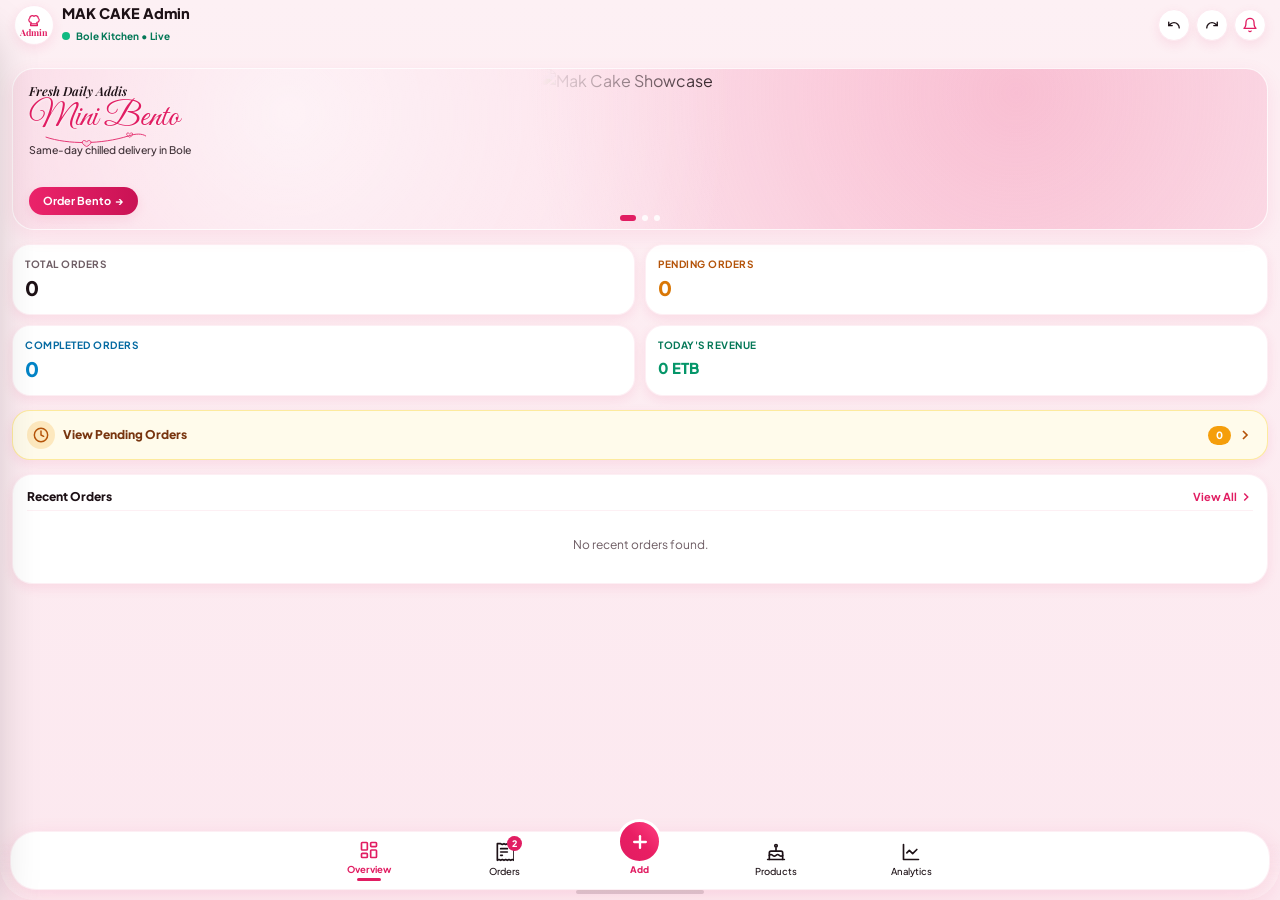
==== commit b5dfbdf2: "Implement cross-browser Firebase Firestore order sync + firestore.rules + auth-gated admin subscript" ====
--- a/admin.html
+++ b/admin.html
@@ -166,8 +166,14 @@
             </div>
           </div>
 
-          <!-- Top Right Controls: Single Unified Notification Bell & Shop -->
-          <div class="flex items-center gap-2">
+          <!-- Top Right Controls: Undo / Redo & Unified Notification Bell -->
+          <div class="flex items-center gap-1.5">
+            <button id="admin-undo-btn" type="button" onclick="adminUndo()" disabled aria-label="Undo" title="Undo last change" class="w-8 h-8 rounded-full bg-white shadow-rose-sm border border-blush-200 text-ink hover:text-berry flex items-center justify-center transition-all active:scale-95 opacity-40 pointer-events-none cursor-pointer">
+              <svg class="w-3.5 h-3.5" viewBox="0 0 24 24" fill="none" stroke="currentColor" stroke-width="2.3" stroke-linecap="round" stroke-linejoin="round"><path d="M3 7v6h6"/><path d="M21 17a9 9 0 0 0-9-9 9 9 0 0 0-6 2.3L3 13"/></svg>
+            </button>
+            <button id="admin-redo-btn" type="button" onclick="adminRedo()" disabled aria-label="Redo" title="Redo change" class="w-8 h-8 rounded-full bg-white shadow-rose-sm border border-blush-200 text-ink hover:text-berry flex items-center justify-center transition-all active:scale-95 opacity-40 pointer-events-none cursor-pointer">
+              <svg class="w-3.5 h-3.5" viewBox="0 0 24 24" fill="none" stroke="currentColor" stroke-width="2.3" stroke-linecap="round" stroke-linejoin="round"><path d="M21 7v6h-6"/><path d="M3 17a9 9 0 0 1 9-9 9 9 0 0 1 6 2.3l3 2.7"/></svg>
+            </button>
             <!-- 1. Single Unified Notification Bell (With Unread Counter Badge) -->
             <button id="admin-notif-btn" onclick="toggleAdminNotifications()" aria-label="Admin Notifications" class="relative w-8 h-8 rounded-full bg-white shadow-rose-sm border border-blush-200 text-ink hover:text-berry flex items-center justify-center transition-all active:scale-95 cursor-pointer" title="Admin Notifications & Kitchen Alerts">
               <svg class="w-4 h-4 text-berry" viewBox="0 0 24 24" fill="none" stroke="currentColor" stroke-width="2" stroke-linecap="round" stroke-linejoin="round">
@@ -263,6 +269,18 @@
               <span class="drawer-item-label flex-1 text-left text-[12.5px] font-bold text-ink">Settings</span>
               <svg class="drawer-item-chevron w-4 h-4 text-ink-light group-hover:text-berry transition-colors shrink-0" viewBox="0 0 24 24" fill="none" stroke="currentColor" stroke-width="2.2" stroke-linecap="round" stroke-linejoin="round"><polyline points="9 18 15 12 9 6"/></svg>
             </button>
+
+            <!-- 6. Contact Support (Direct Call) -->
+            <a href="tel:0931075881" onclick="closeAdminSidebar()" class="admin-drawer-item w-full flex items-center gap-3 px-3 py-2.5 rounded-2xl bg-white hover:bg-blush-50 border border-blush-100 hover:border-blush-300 text-ink transition-all active:scale-[0.98] cursor-pointer group">
+              <div class="drawer-item-icon w-9 h-9 rounded-xl bg-emerald-50 text-emerald-700 group-hover:bg-emerald-600 group-hover:text-white flex items-center justify-center shrink-0 transition-colors">
+                <svg class="w-4 h-4" viewBox="0 0 24 24" fill="none" stroke="currentColor" stroke-width="2" stroke-linecap="round" stroke-linejoin="round"><path d="M22 16.92v3a2 2 0 0 1-2.18 2 19.79 19.79 0 0 1-8.63-3.07 19.5 19.5 0 0 1-6-6 19.79 19.79 0 0 1-3.07-8.67A2 2 0 0 1 4.11 2h3a2 2 0 0 1 2 1.72 12.84 12.84 0 0 0 .7 2.81 2 2 0 0 1-.45 2.11L8.09 9.91a16 16 0 0 0 6 6l1.27-1.27a2 2 0 0 1 2.11-.45 12.84 12.84 0 0 0 2.81.7A2 2 0 0 1 22 16.92z"/></svg>
+              </div>
+              <div class="flex-1 text-left min-w-0">
+                <div class="drawer-item-label text-[12.5px] font-bold text-ink truncate">Contact Support</div>
+                <div class="text-[10px] font-bold text-emerald-700 truncate">Call 0931075881</div>
+              </div>
+              <svg class="drawer-item-chevron w-4 h-4 text-ink-light group-hover:text-emerald-600 transition-colors shrink-0" viewBox="0 0 24 24" fill="none" stroke="currentColor" stroke-width="2.2" stroke-linecap="round" stroke-linejoin="round"><polyline points="9 18 15 12 9 6"/></svg>
+            </a>
           </div>
 
           <!-- Fixed Bottom Upgrade CTA + Logout Action -->
@@ -1775,7 +1793,7 @@
   <script defer src="./js/firebase-config.js?v=14.1"></script>
   <script defer src="./js/firebase-service.js?v=19.4"></script>
   <script defer src="./js/shared.js?v=31"></script>
-  <script defer src="./js/admin.js?v=36"></script>
+  <script defer src="./js/admin.js?v=37"></script>
   <!-- PWA Install Prompt Banner (Android & Desktop) -->
   <div id="pwa-install-banner" class="hidden fixed bottom-20 inset-x-3 sm:inset-x-auto sm:right-6 sm:bottom-6 sm:max-w-sm z-[9999] p-3.5 bg-white/95 backdrop-blur-md rounded-2xl border border-blush-200 shadow-rose-lg transition-all animate-bounce-subtle">
     <div class="flex items-center gap-3">
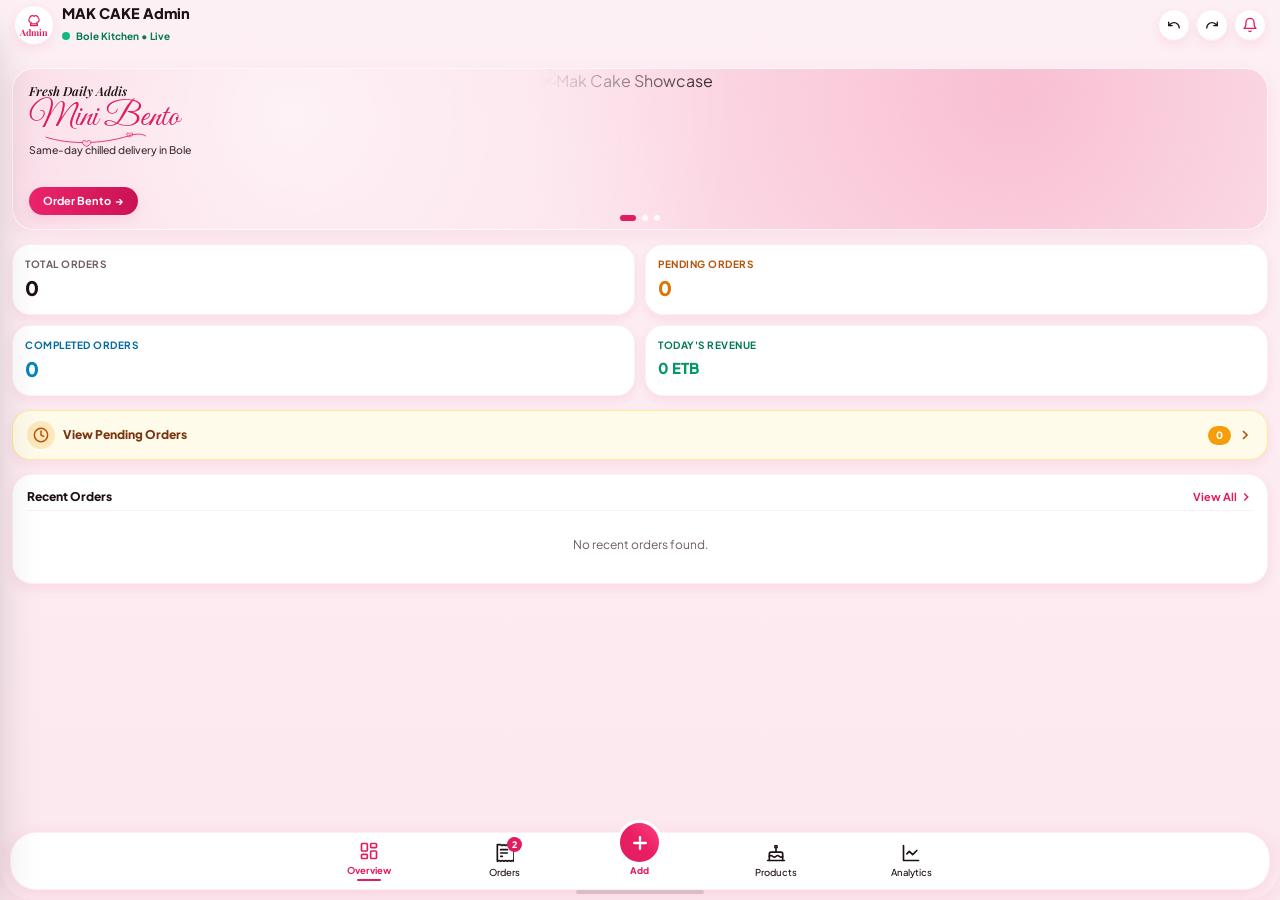
==== commit 39de99bc: "Implement cross-browser Firebase Firestore order sync + firestore.rules + auth-gated admin subscript" ====
--- a/admin.html
+++ b/admin.html
@@ -26,7 +26,7 @@
   <link rel="preconnect" href="https://fonts.gstatic.com" crossorigin />
   <link href="https://fonts.googleapis.com/css2?family=Great+Vibes&family=Playfair+Display:ital,wght@0,600;0,700;1,600;1,700&family=Plus+Jakarta+Sans:wght@400;500;600;700;800&display=swap" rel="stylesheet" />
 
-  <link rel="stylesheet" href="./css/app.css?v=6" />
+  <link rel="stylesheet" href="./css/app.css?v=7" />
   <!-- Early SVG Fallback definition -->
   </head>
 <body class="standalone-app standalone-admin workspace-bg min-h-screen font-sans text-ink antialiased selection:bg-blush-300 flex flex-col">
@@ -91,30 +91,6 @@
     <!-- =================================================================== -->
     <section id="panel-admin" class="w-full max-w-[390px] flex flex-col items-center shrink-0">
       <div class="phone-frame relative w-full max-w-[390px] h-[844px] max-h-[86vh] min-h-[660px] app-canvas rounded-[44px] border-[10px] border-[#1B1518] shadow-phone flex flex-col overflow-hidden">
-
-        <!-- Matching iOS 9:41 Status Bar -->
-        <div class="ios-status-bar shrink-0 px-7 pt-3 pb-1.5 flex items-center justify-between text-[13px] font-bold text-ink select-none z-30">
-          <span class="tracking-tight">9:41</span>
-          <div class="flex items-center gap-1.5 text-ink">
-            <svg class="w-4 h-3.5" viewBox="0 0 20 14" fill="currentColor">
-              <rect x="1" y="9" width="3" height="4" rx="1"/>
-              <rect x="6" y="6.5" width="3" height="6.5" rx="1"/>
-              <rect x="11" y="3.5" width="3" height="9.5" rx="1"/>
-              <rect x="16" y="1" width="3" height="12" rx="1"/>
-            </svg>
-            <svg class="w-4 h-3.5" viewBox="0 0 24 18" fill="none" stroke="currentColor" stroke-width="2.4" stroke-linecap="round">
-              <path d="M2 6.5a15 15 0 0 1 20 0"/>
-              <path d="M6 10.5a9.5 9.5 0 0 1 12 0"/>
-              <circle cx="12" cy="15" r="1.5" fill="currentColor" stroke="none"/>
-            </svg>
-            <div class="flex items-center gap-[1px]">
-              <div class="w-[22px] h-[11px] border-[1.5px] border-ink rounded-[3.5px] p-[1.5px] flex items-center">
-                <div class="w-full h-full bg-emerald-500 rounded-[1.5px]"></div>
-              </div>
-              <div class="w-[1.5px] h-[4px] bg-ink rounded-r-sm"></div>
-            </div>
-          </div>
-        </div>
 
         
         <!-- Admin In-Phone Refresh Page Toast (Animated Pill) -->
@@ -1792,8 +1768,8 @@
   <script defer src="https://www.gstatic.com/firebasejs/9.23.0/firebase-firestore-compat.js"></script>
   <script defer src="./js/firebase-config.js?v=14.1"></script>
   <script defer src="./js/firebase-service.js?v=19.4"></script>
-  <script defer src="./js/shared.js?v=31"></script>
-  <script defer src="./js/admin.js?v=37"></script>
+  <script defer src="./js/shared.js?v=32"></script>
+  <script defer src="./js/admin.js?v=39"></script>
   <!-- PWA Install Prompt Banner (Android & Desktop) -->
   <div id="pwa-install-banner" class="hidden fixed bottom-20 inset-x-3 sm:inset-x-auto sm:right-6 sm:bottom-6 sm:max-w-sm z-[9999] p-3.5 bg-white/95 backdrop-blur-md rounded-2xl border border-blush-200 shadow-rose-lg transition-all animate-bounce-subtle">
     <div class="flex items-center gap-3">
--- a/css/app.css
+++ b/css/app.css
@@ -1 +1 @@
-.no-scrollbar::-webkit-scrollbar{display:none}.no-scrollbar{-ms-overflow-style:none;scrollbar-width:none}*{-webkit-tap-highlight-color:transparent;box-sizing:border-box}html,body{overflow-x:hidden;max-width:100%}.workspace-bg{background:linear-gradient(135deg,#fbf2f5,#f4e6ec,#f9eff3)}input[type=number]::-webkit-inner-spin-button,input[type=number]::-webkit-outer-spin-button{-webkit-appearance:none;margin:0}input[type=number]{-moz-appearance:textfield}.app-canvas{background:linear-gradient(180deg,#fdf0f4,#fce8ef)}.btn-berry{background:linear-gradient(90deg,#ec246b,#c91254)}.btn-berry:hover{background:linear-gradient(90deg,#f02e74,#d4155a)}.hero-bg{background:radial-gradient(circle at 22% 28%,rgba(255,255,255,.65) 0%,transparent 45%),radial-gradient(circle at 80% 15%,rgba(244,143,177,.45) 0%,transparent 48%),linear-gradient(115deg,#fad4e2,#fde3ec 52%,#fce9f0)}.hero-cake-mask{-webkit-mask-image:linear-gradient(to right,transparent 0%,rgba(0,0,0,.85) 22%,black 42%);mask-image:linear-gradient(to right,transparent 0%,rgba(0,0,0,.85) 22%,black 42%)}@keyframes fadeSlideUp{0%{opacity:0;transform:translateY(8px)}to{opacity:1;transform:translateY(0)}}.animate-view{animation:fadeSlideUp .2s cubic-bezier(.16,1,.3,1) forwards}#customer-scroll-area,#admin-scroll-area,.phone-scroll{perspective:900px;perspective-origin:center top}@keyframes cakeCardEntrance{0%{opacity:0;transform:perspective(700px) translateY(28px) rotateX(12deg) scale(.93);box-shadow:0 2px 8px #e11d6205;filter:saturate(.8) brightness(.98)}60%{opacity:.95;transform:perspective(700px) translateY(-3px) rotateX(-1.5deg) scale(1.015);box-shadow:0 14px 30px #e11d6229;filter:saturate(1.08) brightness(1.01)}to{opacity:1;transform:perspective(700px) translateY(0) rotateX(0) scale(1);box-shadow:0 6px 20px #e11d6214;filter:saturate(1) brightness(1)}}.cake-card-animate{opacity:1;transform:none;transform-origin:center bottom;will-change:transform,opacity;transition:transform .22s cubic-bezier(.16,1,.3,1),box-shadow .22s ease}@keyframes cakeCardEntrance{0%{opacity:.15;transform:perspective(700px) translateY(24px) rotateX(10deg) scale(.95);box-shadow:0 2px 8px #e11d6205;filter:saturate(.85) brightness(.98)}60%{opacity:.98;transform:perspective(700px) translateY(-3px) rotateX(-1.5deg) scale(1.012);box-shadow:0 14px 28px #e11d6224;filter:saturate(1.06) brightness(1.01)}to{opacity:1;transform:perspective(700px) translateY(0) rotateX(0) scale(1);box-shadow:0 6px 20px #e11d6214;filter:saturate(1) brightness(1)}}.cake-card-animate.is-scroll-animated{animation:cakeCardEntrance .44s cubic-bezier(.16,1,.3,1) both}.cake-card-animate:hover{transform:perspective(700px) translateY(-3px) rotateX(-2deg) scale(1.01);box-shadow:0 12px 28px #e11d6224}@keyframes notifSlideRightOut{0%{opacity:1;transform:translate(0) scale(1);max-height:140px;margin-bottom:10px}50%{opacity:.5;transform:translate(65%) scale(.98)}to{opacity:0;transform:translate(120%) scale(.92);max-height:0;margin-bottom:0;padding-top:0;padding-bottom:0;border-width:0;overflow:hidden}}.notif-item{transition:transform .42s cubic-bezier(.16,1,.3,1),opacity .38s ease,max-height .42s cubic-bezier(.16,1,.3,1),margin .42s ease,padding .42s ease;will-change:transform,opacity}.notif-item.is-clearing{animation:notifSlideRightOut .42s cubic-bezier(.16,1,.3,1) forwards;pointer-events:none}@keyframes pulseRing{0%{box-shadow:0 0 #e11d6280}70%{box-shadow:0 0 0 10px #e11d6200}to{box-shadow:0 0 #e11d6200}}.admin-new-flash{animation:pulseRing 1.3s ease-out 2}@keyframes orderRoundSelectPulse{0%{box-shadow:0 0 #9d1246a6,0 8px 24px #9d12462e;border-color:#9d1246}50%{box-shadow:0 0 0 6px #9d124659,0 12px 30px #9d124647;border-color:#e11d62}to{box-shadow:0 0 0 3px #9d1246d9,0 8px 24px #9d124638;border-color:#9d1246}}.order-highlight-selected{border-color:#9d1246!important;border-width:2.5px!important;border-radius:22px!important;animation:orderRoundSelectPulse .9s ease-in-out infinite alternate!important;transform:scale(1.02);transition:transform .25s cubic-bezier(.34,1.56,.64,1)}@keyframes copyPop{0%{transform:scale(.88)}50%{transform:scale(1.08)}to{transform:scale(1)}}@keyframes copyGreenRing{0%{box-shadow:0 0 #10b9818c}to{box-shadow:0 0 0 9px #10b98100}}.copy-copied-btn{border:2px solid #10B981!important;background-color:#ecfdf5!important;background-image:none!important;color:#059669!important;animation:copyPop .32s cubic-bezier(.34,1.56,.64,1),copyGreenRing .55s ease-out}.flying-fav-heart-dual{position:fixed;z-index:999999;pointer-events:none;width:30px;height:30px;border-radius:9999px;background:linear-gradient(135deg,#ec246b,#c91254);display:flex;align-items:center;justify-content:center;color:#fff;box-shadow:0 8px 24px #ec246b8c,0 0 14px #ffffffd9;font-size:14px;will-change:transform}.fav-sparkle-dual{position:fixed;z-index:999998;pointer-events:none;width:7px;height:7px;border-radius:9999px;background:#ec246b;box-shadow:0 0 8px #ec246b;animation:favSparkleFade .65s cubic-bezier(.16,1,.3,1) forwards}@keyframes favSparkleFade{0%{opacity:1;transform:scale(1.3)}to{opacity:0;transform:scale(.2) translate(var(--tx, 0px),var(--ty, 0px))}}input,textarea,select{touch-action:manipulation}.keyboard-active-container{padding-bottom:80px!important;transition:padding-bottom .15s ease-out}input:focus,textarea:focus,select:focus{outline:none;border-color:#ec246b!important;box-shadow:0 0 0 3px #ec246b2e!important}.animate-fav-pop{animation:favHeartPop .36s cubic-bezier(.34,1.56,.64,1)!important}@keyframes favHeartPop{0%{transform:scale(1)}35%{transform:scale(1.38)}65%{transform:scale(.9)}to{transform:scale(1)}}.fav-heart-icon{transition:transform .2s cubic-bezier(.34,1.56,.64,1),fill .2s ease,color .2s ease}.fav-tab-burst{animation:favTabBurst .45s cubic-bezier(.34,1.56,.64,1)}@keyframes favTabBurst{0%{transform:scale(1)}45%{transform:scale(1.42)}to{transform:scale(1)}}.phone-scroll{scroll-behavior:smooth}.cake-card-body{padding:8px 10px 10px;display:flex;flex-direction:column;flex:1 1 auto}.cake-title-txt{font-size:12px;font-weight:700;color:#1f1218;line-height:1.25;white-space:nowrap;overflow:hidden;text-overflow:ellipsis}.cake-desc-clamp{font-size:9.5px;color:#6b5b63;line-height:1.3;display:-webkit-box;-webkit-line-clamp:2;-webkit-box-orient:vertical;overflow:hidden;min-height:25px;margin-top:2px}.cake-rating-row{display:flex;align-items:center;gap:3px;font-size:9.5px;font-weight:600;color:#5c4d54;line-height:1;margin-top:4px;margin-bottom:8px}.cake-card-footer{display:flex;align-items:center;justify-content:space-between;gap:6px;margin-top:auto;width:100%;flex-wrap:nowrap}.cake-price-txt{font-size:10.5px;font-weight:700;color:#e11d62;white-space:nowrap;letter-spacing:-.02em;font-variant-numeric:tabular-nums;line-height:1;flex-shrink:0}.cake-price-lg{font-size:9.5px}.cake-order-btn{display:inline-flex;align-items:center;justify-content:center;gap:3px;height:21px;padding:0 7px;border-radius:9999px;background:linear-gradient(135deg,#e11d62,#c81353);color:#fff;font-size:8.5px;font-weight:600;letter-spacing:-.01em;line-height:1;white-space:nowrap;flex-shrink:0;box-shadow:0 2px 6px #e11d6238;transition:transform .15s ease,opacity .15s ease}.cake-order-btn:active{transform:scale(.95)}.rubber-band-container{overscroll-behavior-y:contain;-webkit-overflow-scrolling:touch}.rubber-band-track{transform-origin:center top;will-change:transform;backface-visibility:hidden;-webkit-backface-visibility:hidden}.pull-refresh-indicator{transition:opacity .14s ease,transform .14s ease;will-change:transform,opacity;user-select:none;-webkit-user-select:none}@keyframes spinRefresh{0%{transform:rotate(0)}to{transform:rotate(360deg)}}.animate-spin-refresh{animation:spinRefresh .38s linear infinite}@keyframes refreshSuccessPop{0%{transform:scale(.75) rotate(-10deg);opacity:0}60%{transform:scale(1.15) rotate(4deg);opacity:1}to{transform:scale(1) rotate(0);opacity:1}}.refresh-pop-in{animation:refreshSuccessPop .38s cubic-bezier(.175,.885,.32,1.275) forwards}@keyframes fieldErrorShake{0%,to{transform:translate(0)}15%,45%,75%{transform:translate(-4px)}30%,60%,85%{transform:translate(4px)}}.field-error-round{border:2px solid #E11D62!important;border-radius:18px!important;background-color:#fef2f5eb!important;box-shadow:0 0 0 4px #e11d6238,0 4px 14px #e11d621f!important;animation:fieldErrorShake .45s cubic-bezier(.36,.07,.19,.97) both}.field-error-label{color:#e11d62!important;font-weight:800!important}.field-error-msg{color:#e11d62;font-size:10.5px;font-weight:700;display:flex;align-items:center;gap:4px;margin-top:4px;animation:fadeSlideUp .2s ease-out}.bottom-safe-frosted-blur{position:absolute;left:0;right:0;bottom:0;height:58px;z-index:15;pointer-events:none;backdrop-filter:blur(5px);-webkit-backdrop-filter:blur(5px);background:linear-gradient(180deg,#fdf2f500,#fdf2f559 30%,#fdf2f5bf,#fdf2f5f2);-webkit-mask-image:linear-gradient(to bottom,transparent 0%,rgba(0,0,0,.5) 28%,black 65%,black 100%);mask-image:linear-gradient(to bottom,transparent 0%,rgba(0,0,0,.5) 28%,black 65%,black 100%);border-bottom-left-radius:34px;border-bottom-right-radius:34px}@keyframes upgCheckPop{0%{transform:scale(.4);opacity:0}65%{transform:scale(1.12);opacity:1}to{transform:scale(1);opacity:1}}.animate-upg-check{animation:upgCheckPop .45s cubic-bezier(.175,.885,.32,1.275) forwards}@keyframes confettiFall{0%{transform:translateY(-12px) rotate(0);opacity:1}to{transform:translateY(72px) rotate(240deg);opacity:0}}.upg-confetti-dot{position:absolute;width:6px;height:6px;border-radius:2px;animation:confettiFall 1.6s ease-out infinite}@keyframes upgradeGradientMove{0%{background-position:0% 50%}50%{background-position:100% 50%}to{background-position:0% 50%}}@keyframes upgradeShimmerSweep{0%{transform:translate(-140%) skew(-20deg)}45%,to{transform:translate(240%) skew(-20deg)}}.upgrade-cta-gradient{background:linear-gradient(120deg,#e11d62,#ec4899,#a855f7 60%,#f59e0b 82%,#e11d62);background-size:260% 260%;animation:upgradeGradientMove 4s ease infinite;box-shadow:0 8px 20px -4px #e11d626b}.upgrade-cta-gradient:after{content:"";position:absolute;inset:0;width:45%;background:linear-gradient(90deg,transparent,rgba(255,255,255,.32),transparent);animation:upgradeShimmerSweep 3.4s ease-in-out infinite;pointer-events:none}body.standalone-app header{display:none!important}body.standalone-app main{padding:0!important;max-width:100%!important;margin:0!important;min-height:100vh!important;min-height:100dvh!important;height:100vh!important;height:100dvh!important;display:flex!important;align-items:center!important;justify-content:center!important}body.standalone-app #panel-customer,body.standalone-app #panel-admin{width:100%!important;max-width:100%!important;height:100vh!important;height:100dvh!important;margin:0 auto!important}body.standalone-app .phone-frame{width:100%!important;max-width:100%!important;height:100vh!important;height:100dvh!important;max-height:100vh!important;max-height:100dvh!important;min-height:0!important;border:none!important;border-radius:0!important;box-shadow:none!important;padding-top:env(safe-area-inset-top,0px)!important;padding-bottom:env(safe-area-inset-bottom,0px)!important}@supports (padding: env(safe-area-inset-bottom)){body.standalone-app nav{padding-bottom:max(.4rem,env(safe-area-inset-bottom,0px))!important}}@media(min-width:640px){body.standalone-app{background:#fdf0f4!important}body.standalone-app main{padding:0!important}body.standalone-app #panel-customer,body.standalone-app #panel-admin,body.standalone-app .phone-frame{max-width:100%!important;width:100%!important;height:100vh!important;height:100dvh!important;max-height:100vh!important;max-height:100dvh!important;min-height:0!important;border-radius:0!important;border:none!important;box-shadow:none!important}#cust-rubber-track,#admin-rubber-track{max-width:1280px;margin-left:auto;margin-right:auto}nav[aria-label="Customer Navigation"]>div,nav[aria-label="Admin Navigation"]>div,nav[aria-label="Customer Navigation"],nav[aria-label="Admin Navigation"]{max-width:100%}nav[aria-label="Customer Navigation"],nav[aria-label="Admin Navigation"]{padding-left:max(1rem,calc((100% - 680px)/2))!important;padding-right:max(1rem,calc((100% - 680px)/2))!important}#add-cake-sheet,#admin-dec-sheet,#order-sheet,#cake-detail-sheet,#cart-drawer,#admin-add-creation-modal>div{max-width:560px!important;margin-left:auto!important;margin-right:auto!important}}@media(min-width:1024px){#home-popular-grid,#home-recent-creations-grid,#categories-full-grid,#menu-cakes-grid,#favorites-grid{grid-template-columns:repeat(4,minmax(0,1fr))!important}.cake-card-animate .relative.h-28,.cake-card-animate .relative.h-\[112px\]{height:165px}}@media(min-width:1536px){#cust-rubber-track,#admin-rubber-track{max-width:1400px}}body.standalone-app .ios-status-bar{display:none!important}#customer-scroll-area,#admin-scroll-area,#order-sheet-body,.overflow-y-auto,.phone-scroll{-webkit-overflow-scrolling:touch!important;overscroll-behavior-y:contain!important;transform:translateZ(0)!important;will-change:scroll-position!important;touch-action:pan-y!important}@media(max-width:640px){body.standalone-app .phone-frame{width:100%!important;max-width:100%!important;height:100vh!important;height:100dvh!important;max-height:100vh!important;max-height:100dvh!important;border:none!important;border-radius:0!important;box-shadow:none!important;padding-top:max(4px,env(safe-area-inset-top,0px))!important}body.standalone-app .app-header,body.standalone-app #panel-customer>.phone-frame>.flex:first-child,body.standalone-app #panel-admin>.phone-frame>.flex:first-child{padding-top:max(6px,env(safe-area-inset-top,0px))!important;padding-bottom:6px!important;padding-left:12px!important;padding-right:12px!important}nav[aria-label="Customer Navigation"],nav[aria-label="Admin Navigation"]{min-height:56px!important;padding-top:4px!important;padding-bottom:max(6px,env(safe-area-inset-bottom,0px))!important}}
+.no-scrollbar::-webkit-scrollbar{display:none}.no-scrollbar{-ms-overflow-style:none;scrollbar-width:none}*{-webkit-tap-highlight-color:transparent;box-sizing:border-box}html,body{overflow-x:hidden;max-width:100%}.workspace-bg{background:linear-gradient(135deg,#fbf2f5,#f4e6ec,#f9eff3)}input[type=number]::-webkit-inner-spin-button,input[type=number]::-webkit-outer-spin-button{-webkit-appearance:none;margin:0}input[type=number]{-moz-appearance:textfield}.app-canvas{background:linear-gradient(180deg,#fdf0f4,#fce8ef)}.btn-berry{background:linear-gradient(90deg,#ec246b,#c91254)}.btn-berry:hover{background:linear-gradient(90deg,#f02e74,#d4155a)}.hero-bg{background:radial-gradient(circle at 22% 28%,rgba(255,255,255,.65) 0%,transparent 45%),radial-gradient(circle at 80% 15%,rgba(244,143,177,.45) 0%,transparent 48%),linear-gradient(115deg,#fad4e2,#fde3ec 52%,#fce9f0)}.hero-cake-mask{-webkit-mask-image:linear-gradient(to right,transparent 0%,rgba(0,0,0,.85) 22%,black 42%);mask-image:linear-gradient(to right,transparent 0%,rgba(0,0,0,.85) 22%,black 42%)}@keyframes fadeSlideUp{0%{opacity:0;transform:translateY(8px)}to{opacity:1;transform:translateY(0)}}.animate-view{animation:fadeSlideUp .2s cubic-bezier(.16,1,.3,1) forwards}#customer-scroll-area,#admin-scroll-area,.phone-scroll{perspective:900px;perspective-origin:center top}@keyframes cakeCardEntrance{0%{opacity:0;transform:perspective(700px) translateY(28px) rotateX(12deg) scale(.93);box-shadow:0 2px 8px #e11d6205;filter:saturate(.8) brightness(.98)}60%{opacity:.95;transform:perspective(700px) translateY(-3px) rotateX(-1.5deg) scale(1.015);box-shadow:0 14px 30px #e11d6229;filter:saturate(1.08) brightness(1.01)}to{opacity:1;transform:perspective(700px) translateY(0) rotateX(0) scale(1);box-shadow:0 6px 20px #e11d6214;filter:saturate(1) brightness(1)}}.cake-card-animate{opacity:1;transform:none;transform-origin:center bottom;will-change:transform,opacity;transition:transform .22s cubic-bezier(.16,1,.3,1),box-shadow .22s ease}@keyframes cakeCardEntrance{0%{opacity:.15;transform:perspective(700px) translateY(24px) rotateX(10deg) scale(.95);box-shadow:0 2px 8px #e11d6205;filter:saturate(.85) brightness(.98)}60%{opacity:.98;transform:perspective(700px) translateY(-3px) rotateX(-1.5deg) scale(1.012);box-shadow:0 14px 28px #e11d6224;filter:saturate(1.06) brightness(1.01)}to{opacity:1;transform:perspective(700px) translateY(0) rotateX(0) scale(1);box-shadow:0 6px 20px #e11d6214;filter:saturate(1) brightness(1)}}.cake-card-animate.is-scroll-animated{animation:cakeCardEntrance .44s cubic-bezier(.16,1,.3,1) both}.cake-card-animate:hover{transform:perspective(700px) translateY(-3px) rotateX(-2deg) scale(1.01);box-shadow:0 12px 28px #e11d6224}@keyframes notifSlideRightOut{0%{opacity:1;transform:translate(0) scale(1);max-height:140px;margin-bottom:10px}50%{opacity:.5;transform:translate(65%) scale(.98)}to{opacity:0;transform:translate(120%) scale(.92);max-height:0;margin-bottom:0;padding-top:0;padding-bottom:0;border-width:0;overflow:hidden}}.notif-item{transition:transform .42s cubic-bezier(.16,1,.3,1),opacity .38s ease,max-height .42s cubic-bezier(.16,1,.3,1),margin .42s ease,padding .42s ease;will-change:transform,opacity}.notif-item.is-clearing{animation:notifSlideRightOut .42s cubic-bezier(.16,1,.3,1) forwards;pointer-events:none}@keyframes pulseRing{0%{box-shadow:0 0 #e11d6280}70%{box-shadow:0 0 0 10px #e11d6200}to{box-shadow:0 0 #e11d6200}}.admin-new-flash{animation:pulseRing 1.3s ease-out 2}@keyframes orderRoundSelectPulse{0%{box-shadow:0 0 #9d1246a6,0 8px 24px #9d12462e;border-color:#9d1246}50%{box-shadow:0 0 0 6px #9d124659,0 12px 30px #9d124647;border-color:#e11d62}to{box-shadow:0 0 0 3px #9d1246d9,0 8px 24px #9d124638;border-color:#9d1246}}.order-highlight-selected{border-color:#9d1246!important;border-width:2.5px!important;border-radius:22px!important;animation:orderRoundSelectPulse .9s ease-in-out infinite alternate!important;transform:scale(1.02);transition:transform .25s cubic-bezier(.34,1.56,.64,1)}@keyframes copyPop{0%{transform:scale(.88)}50%{transform:scale(1.08)}to{transform:scale(1)}}@keyframes copyGreenRing{0%{box-shadow:0 0 #10b9818c}to{box-shadow:0 0 0 9px #10b98100}}.copy-copied-btn{border:2px solid #10B981!important;background-color:#ecfdf5!important;background-image:none!important;color:#059669!important;animation:copyPop .32s cubic-bezier(.34,1.56,.64,1),copyGreenRing .55s ease-out}.flying-fav-heart-dual{position:fixed;z-index:999999;pointer-events:none;width:30px;height:30px;border-radius:9999px;background:linear-gradient(135deg,#ec246b,#c91254);display:flex;align-items:center;justify-content:center;color:#fff;box-shadow:0 8px 24px #ec246b8c,0 0 14px #ffffffd9;font-size:14px;will-change:transform}.fav-sparkle-dual{position:fixed;z-index:999998;pointer-events:none;width:7px;height:7px;border-radius:9999px;background:#ec246b;box-shadow:0 0 8px #ec246b;animation:favSparkleFade .65s cubic-bezier(.16,1,.3,1) forwards}@keyframes favSparkleFade{0%{opacity:1;transform:scale(1.3)}to{opacity:0;transform:scale(.2) translate(var(--tx, 0px),var(--ty, 0px))}}input,textarea,select{touch-action:manipulation}.keyboard-active-container{padding-bottom:80px!important;transition:padding-bottom .15s ease-out}input:focus,textarea:focus,select:focus{outline:none;border-color:#ec246b!important;box-shadow:0 0 0 3px #ec246b2e!important}.animate-fav-pop{animation:favHeartPop .36s cubic-bezier(.34,1.56,.64,1)!important}@keyframes favHeartPop{0%{transform:scale(1)}35%{transform:scale(1.38)}65%{transform:scale(.9)}to{transform:scale(1)}}.fav-heart-icon{transition:transform .2s cubic-bezier(.34,1.56,.64,1),fill .2s ease,color .2s ease}.fav-tab-burst{animation:favTabBurst .45s cubic-bezier(.34,1.56,.64,1)}@keyframes favTabBurst{0%{transform:scale(1)}45%{transform:scale(1.42)}to{transform:scale(1)}}.phone-scroll{scroll-behavior:smooth}.cake-card-body{padding:8px 10px 10px;display:flex;flex-direction:column;flex:1 1 auto}.cake-title-txt{font-size:12px;font-weight:700;color:#1f1218;line-height:1.25;white-space:nowrap;overflow:hidden;text-overflow:ellipsis}.cake-desc-clamp{font-size:9.5px;color:#6b5b63;line-height:1.3;display:-webkit-box;-webkit-line-clamp:2;-webkit-box-orient:vertical;overflow:hidden;min-height:25px;margin-top:2px}.cake-rating-row{display:flex;align-items:center;gap:3px;font-size:9.5px;font-weight:600;color:#5c4d54;line-height:1;margin-top:4px;margin-bottom:8px}.cake-card-footer{display:flex;align-items:center;justify-content:space-between;gap:6px;margin-top:auto;width:100%;flex-wrap:nowrap}.cake-price-txt{font-size:10.5px;font-weight:700;color:#e11d62;white-space:nowrap;letter-spacing:-.02em;font-variant-numeric:tabular-nums;line-height:1;flex-shrink:0}.cake-price-lg{font-size:9.5px}.cake-order-btn{display:inline-flex;align-items:center;justify-content:center;gap:3px;height:21px;padding:0 7px;border-radius:9999px;background:linear-gradient(135deg,#e11d62,#c81353);color:#fff;font-size:8.5px;font-weight:600;letter-spacing:-.01em;line-height:1;white-space:nowrap;flex-shrink:0;box-shadow:0 2px 6px #e11d6238;transition:transform .15s ease,opacity .15s ease}.cake-order-btn:active{transform:scale(.95)}.rubber-band-container{overscroll-behavior-y:contain;-webkit-overflow-scrolling:touch}.rubber-band-track{transform-origin:center top;will-change:transform;backface-visibility:hidden;-webkit-backface-visibility:hidden}.pull-refresh-indicator{transition:opacity .14s ease,transform .14s ease;will-change:transform,opacity;user-select:none;-webkit-user-select:none}@keyframes spinRefresh{0%{transform:rotate(0)}to{transform:rotate(360deg)}}.animate-spin-refresh{animation:spinRefresh .38s linear infinite}@keyframes refreshSuccessPop{0%{transform:scale(.75) rotate(-10deg);opacity:0}60%{transform:scale(1.15) rotate(4deg);opacity:1}to{transform:scale(1) rotate(0);opacity:1}}.refresh-pop-in{animation:refreshSuccessPop .38s cubic-bezier(.175,.885,.32,1.275) forwards}@keyframes fieldErrorShake{0%,to{transform:translate(0)}15%,45%,75%{transform:translate(-4px)}30%,60%,85%{transform:translate(4px)}}.field-error-round{border:2px solid #E11D62!important;border-radius:18px!important;background-color:#fef2f5eb!important;box-shadow:0 0 0 4px #e11d6238,0 4px 14px #e11d621f!important;animation:fieldErrorShake .45s cubic-bezier(.36,.07,.19,.97) both}.field-error-label{color:#e11d62!important;font-weight:800!important}.field-error-msg{color:#e11d62;font-size:10.5px;font-weight:700;display:flex;align-items:center;gap:4px;margin-top:4px;animation:fadeSlideUp .2s ease-out}.bottom-safe-frosted-blur{position:absolute;left:0;right:0;bottom:0;height:58px;z-index:15;pointer-events:none;backdrop-filter:blur(5px);-webkit-backdrop-filter:blur(5px);background:linear-gradient(180deg,#fdf2f500,#fdf2f559 30%,#fdf2f5bf,#fdf2f5f2);-webkit-mask-image:linear-gradient(to bottom,transparent 0%,rgba(0,0,0,.5) 28%,black 65%,black 100%);mask-image:linear-gradient(to bottom,transparent 0%,rgba(0,0,0,.5) 28%,black 65%,black 100%);border-bottom-left-radius:34px;border-bottom-right-radius:34px}@keyframes upgCheckPop{0%{transform:scale(.4);opacity:0}65%{transform:scale(1.12);opacity:1}to{transform:scale(1);opacity:1}}.animate-upg-check{animation:upgCheckPop .45s cubic-bezier(.175,.885,.32,1.275) forwards}@keyframes confettiFall{0%{transform:translateY(-12px) rotate(0);opacity:1}to{transform:translateY(72px) rotate(240deg);opacity:0}}.upg-confetti-dot{position:absolute;width:6px;height:6px;border-radius:2px;animation:confettiFall 1.6s ease-out infinite}@keyframes upgradeGradientMove{0%{background-position:0% 50%}50%{background-position:100% 50%}to{background-position:0% 50%}}@keyframes upgradeShimmerSweep{0%{transform:translate(-140%) skew(-20deg)}45%,to{transform:translate(240%) skew(-20deg)}}.upgrade-cta-gradient{background:linear-gradient(120deg,#e11d62,#ec4899,#a855f7 60%,#f59e0b 82%,#e11d62);background-size:260% 260%;animation:upgradeGradientMove 4s ease infinite;box-shadow:0 8px 20px -4px #e11d626b}.upgrade-cta-gradient:after{content:"";position:absolute;inset:0;width:45%;background:linear-gradient(90deg,transparent,rgba(255,255,255,.32),transparent);animation:upgradeShimmerSweep 3.4s ease-in-out infinite;pointer-events:none}html{height:100%;height:100dvh}body.standalone-app{height:var(--app-vh, 100dvh)!important;max-height:var(--app-vh, 100dvh)!important;min-height:0!important;overflow:hidden!important}body.standalone-app header{display:none!important}body.standalone-app main{padding:0!important;max-width:100%!important;margin:0!important;min-height:0!important;height:100%!important;max-height:100%!important;display:flex!important;align-items:center!important;justify-content:center!important}body.standalone-app #panel-customer,body.standalone-app #panel-admin{width:100%!important;max-width:100%!important;height:100%!important;max-height:100%!important;min-height:0!important;margin:0 auto!important}body.standalone-app .phone-frame{width:100%!important;max-width:100%!important;height:100%!important;max-height:100%!important;min-height:0!important;border:none!important;border-radius:0!important;box-shadow:none!important;padding-top:env(safe-area-inset-top,0px)!important;padding-bottom:env(safe-area-inset-bottom,0px)!important}@supports (padding: env(safe-area-inset-bottom)){body.standalone-app nav[aria-label="Customer Navigation"],body.standalone-app nav[aria-label="Admin Navigation"]{padding-bottom:max(.35rem,env(safe-area-inset-bottom,0px))!important}}@media(min-width:640px){body.standalone-app{background:#fdf0f4!important}body.standalone-app main{padding:0!important}body.standalone-app #panel-customer,body.standalone-app #panel-admin,body.standalone-app .phone-frame{max-width:100%!important;width:100%!important;height:100vh!important;height:100dvh!important;max-height:100vh!important;max-height:100dvh!important;min-height:0!important;border-radius:0!important;border:none!important;box-shadow:none!important}#cust-rubber-track,#admin-rubber-track{max-width:1280px;margin-left:auto;margin-right:auto}nav[aria-label="Customer Navigation"]>div,nav[aria-label="Admin Navigation"]>div,nav[aria-label="Customer Navigation"],nav[aria-label="Admin Navigation"]{max-width:100%}nav[aria-label="Customer Navigation"],nav[aria-label="Admin Navigation"]{padding-left:max(1rem,calc((100% - 680px)/2))!important;padding-right:max(1rem,calc((100% - 680px)/2))!important}#add-cake-sheet,#admin-dec-sheet,#order-sheet,#cake-detail-sheet,#cart-drawer,#admin-add-creation-modal>div{max-width:560px!important;margin-left:auto!important;margin-right:auto!important}}@media(min-width:1024px){#home-popular-grid,#home-recent-creations-grid,#categories-full-grid,#menu-cakes-grid,#favorites-grid{grid-template-columns:repeat(4,minmax(0,1fr))!important}.cake-card-animate .relative.h-28,.cake-card-animate .relative.h-\[112px\]{height:165px}}@media(min-width:1536px){#cust-rubber-track,#admin-rubber-track{max-width:1400px}}#customer-scroll-area,#admin-scroll-area,#order-sheet-body,.overflow-y-auto,.phone-scroll{-webkit-overflow-scrolling:touch!important;overscroll-behavior-y:contain!important;transform:translateZ(0)!important;will-change:scroll-position!important;touch-action:pan-y!important}@media(max-width:640px){body.standalone-app .phone-frame{width:100%!important;max-width:100%!important;height:100%!important;max-height:100%!important;border:none!important;border-radius:0!important;box-shadow:none!important;padding-top:max(4px,env(safe-area-inset-top,0px))!important}body.standalone-app .app-header,body.standalone-app #panel-customer>.phone-frame>.flex:first-child,body.standalone-app #panel-admin>.phone-frame>.flex:first-child{padding-top:max(6px,env(safe-area-inset-top,0px))!important;padding-bottom:6px!important;padding-left:12px!important;padding-right:12px!important}nav[aria-label="Customer Navigation"],nav[aria-label="Admin Navigation"]{padding-top:6px!important;padding-bottom:max(6px,env(safe-area-inset-bottom,0px))!important}}
